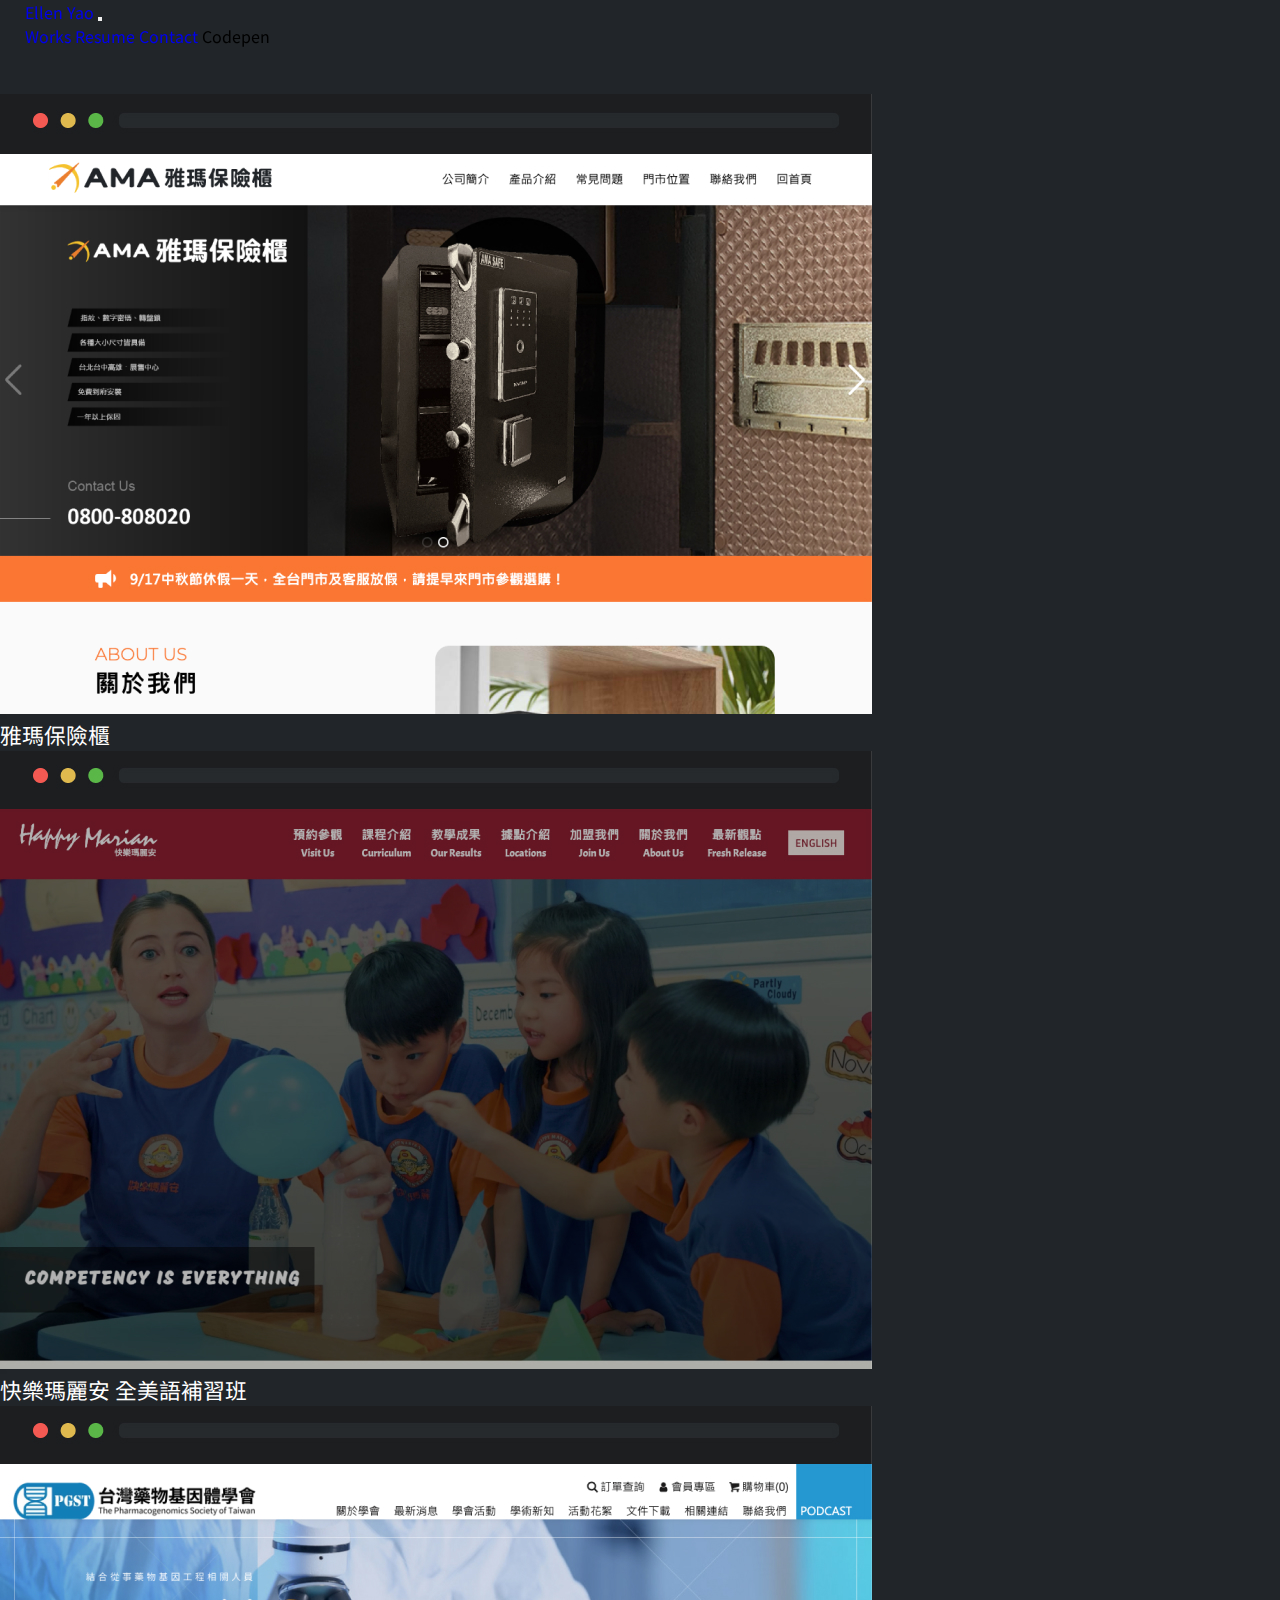
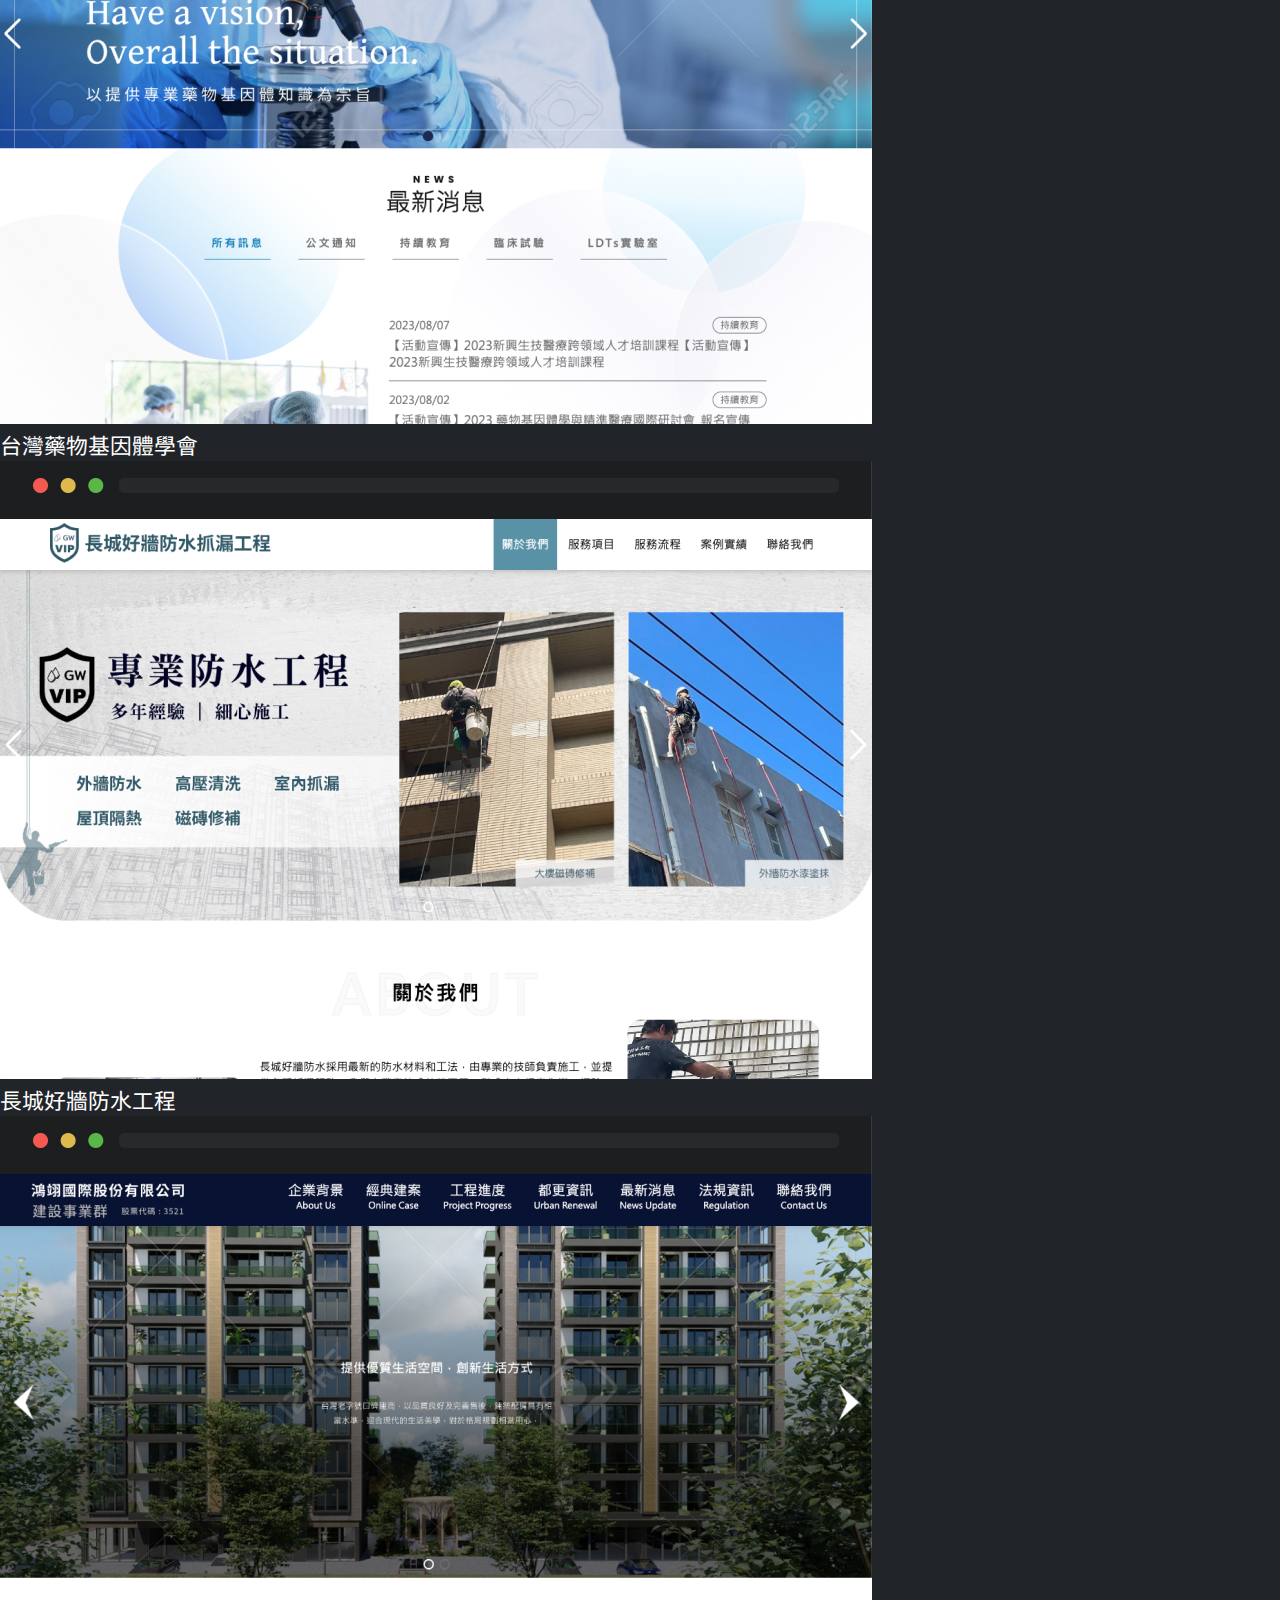
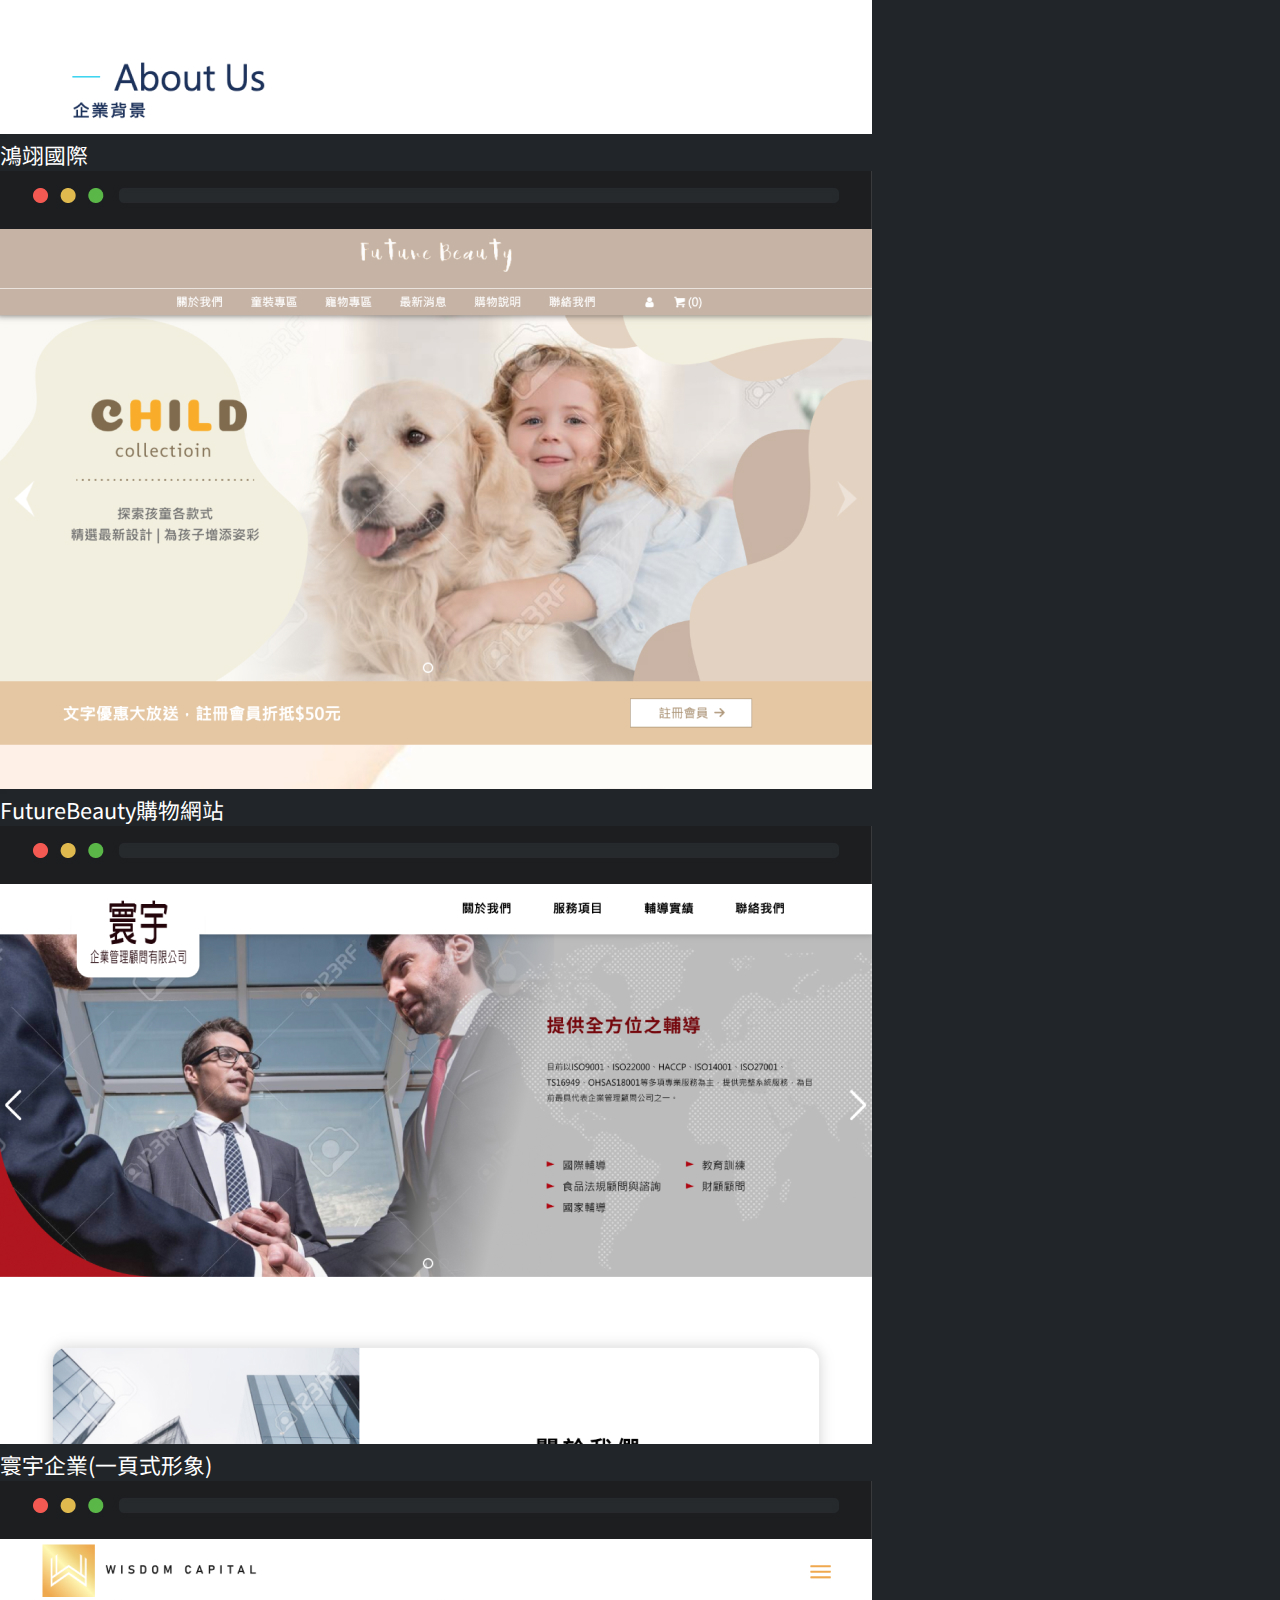
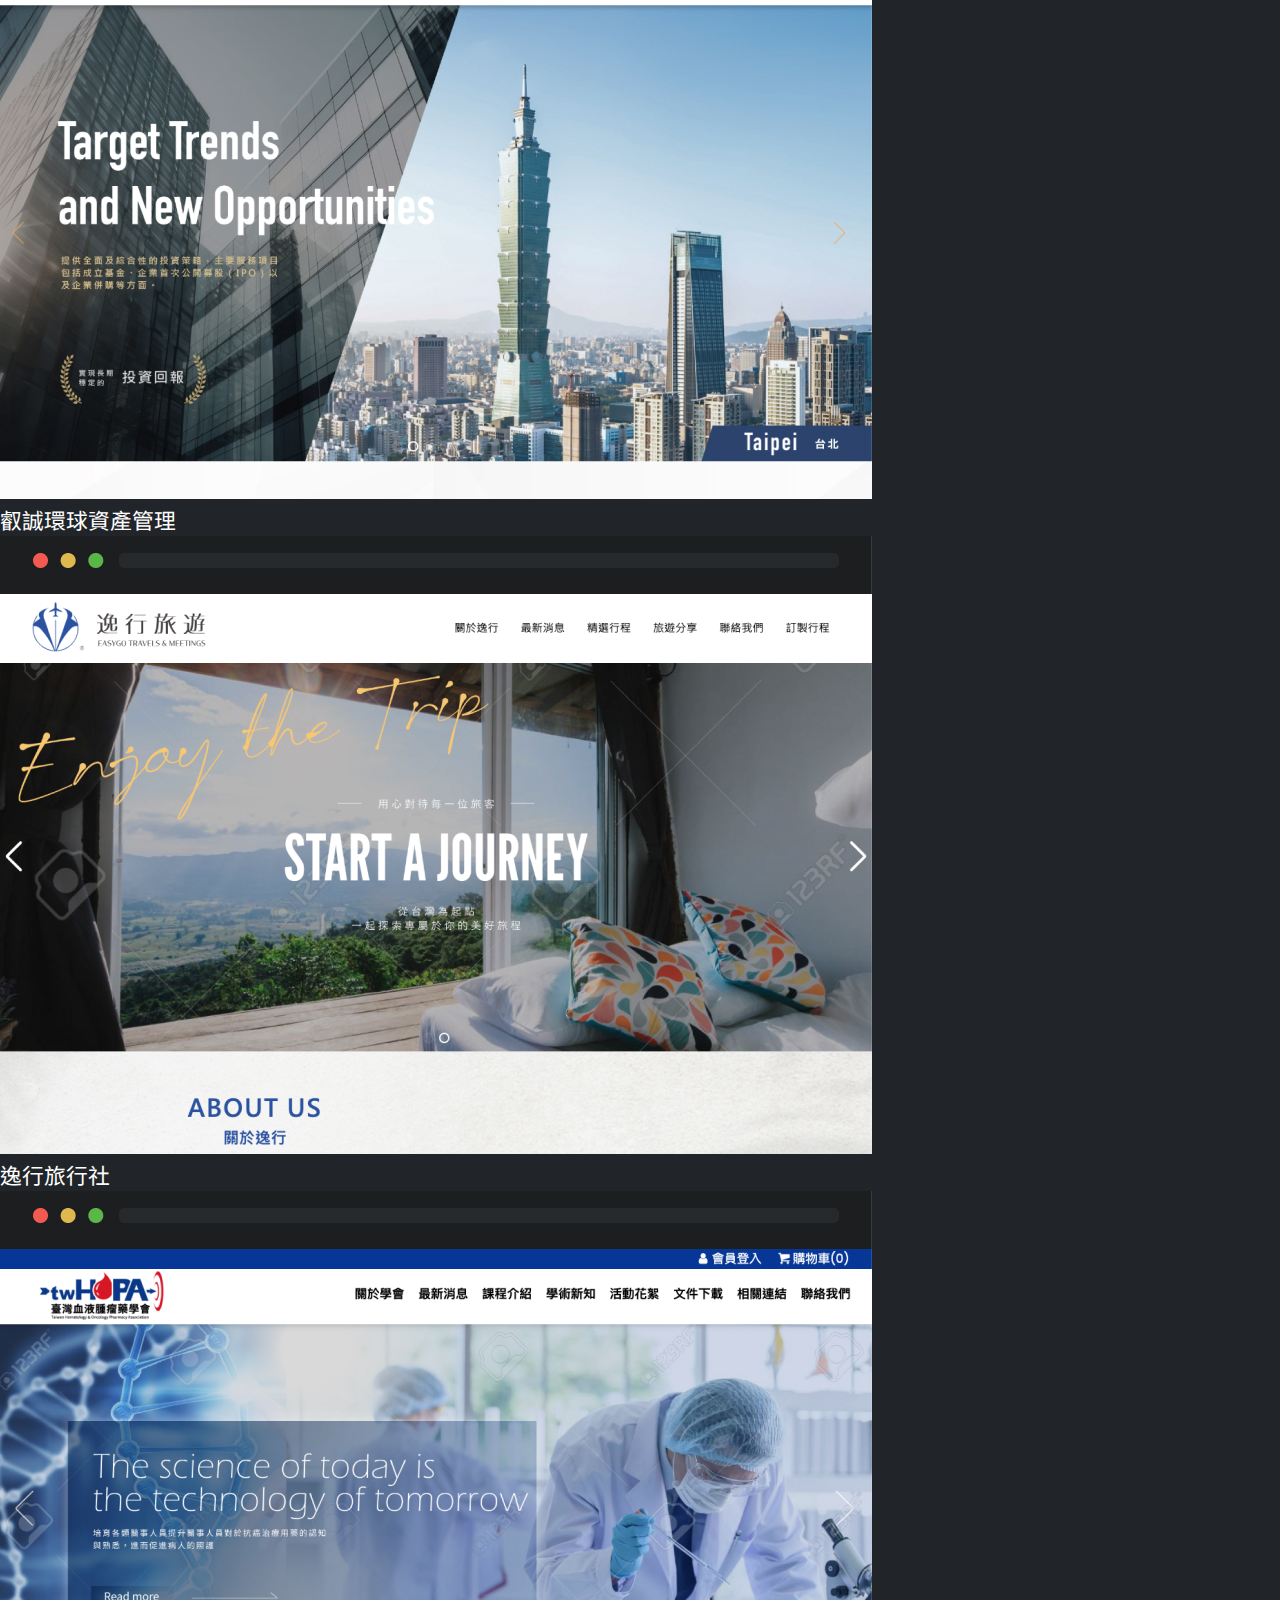
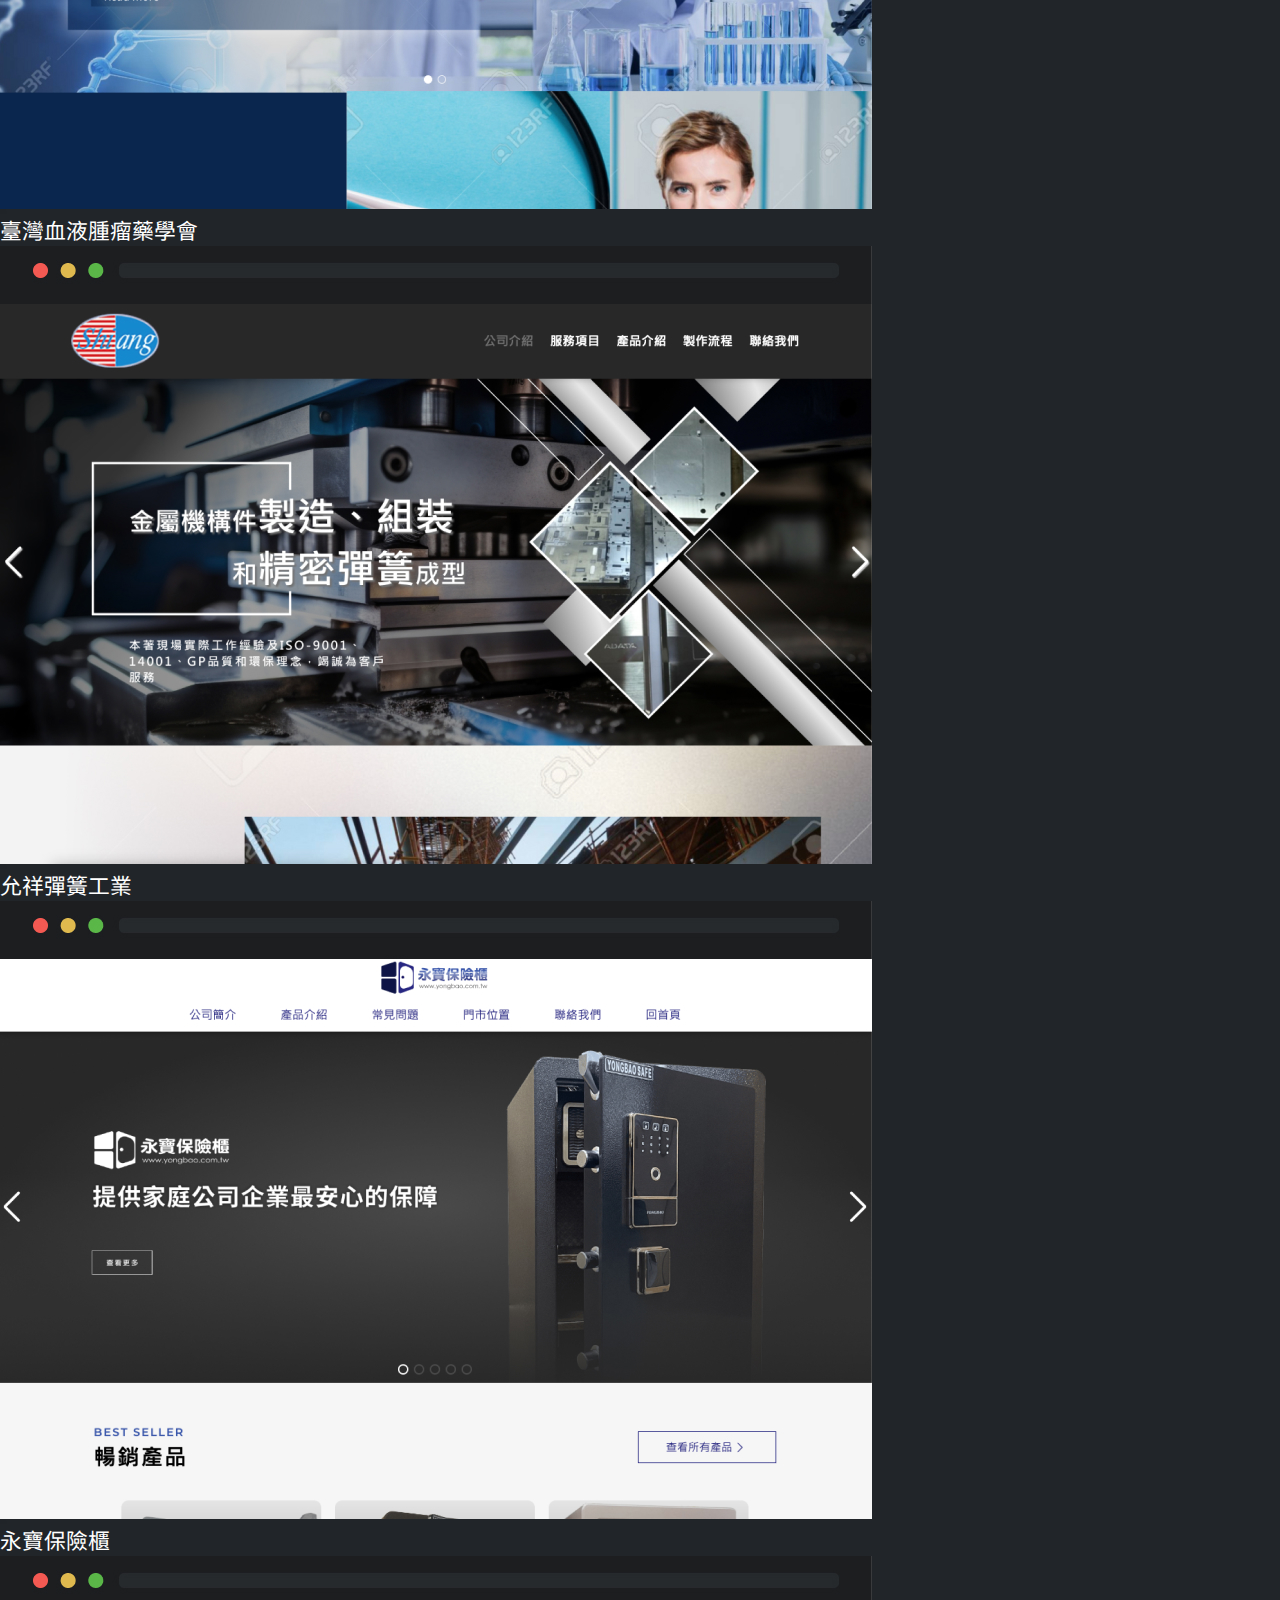
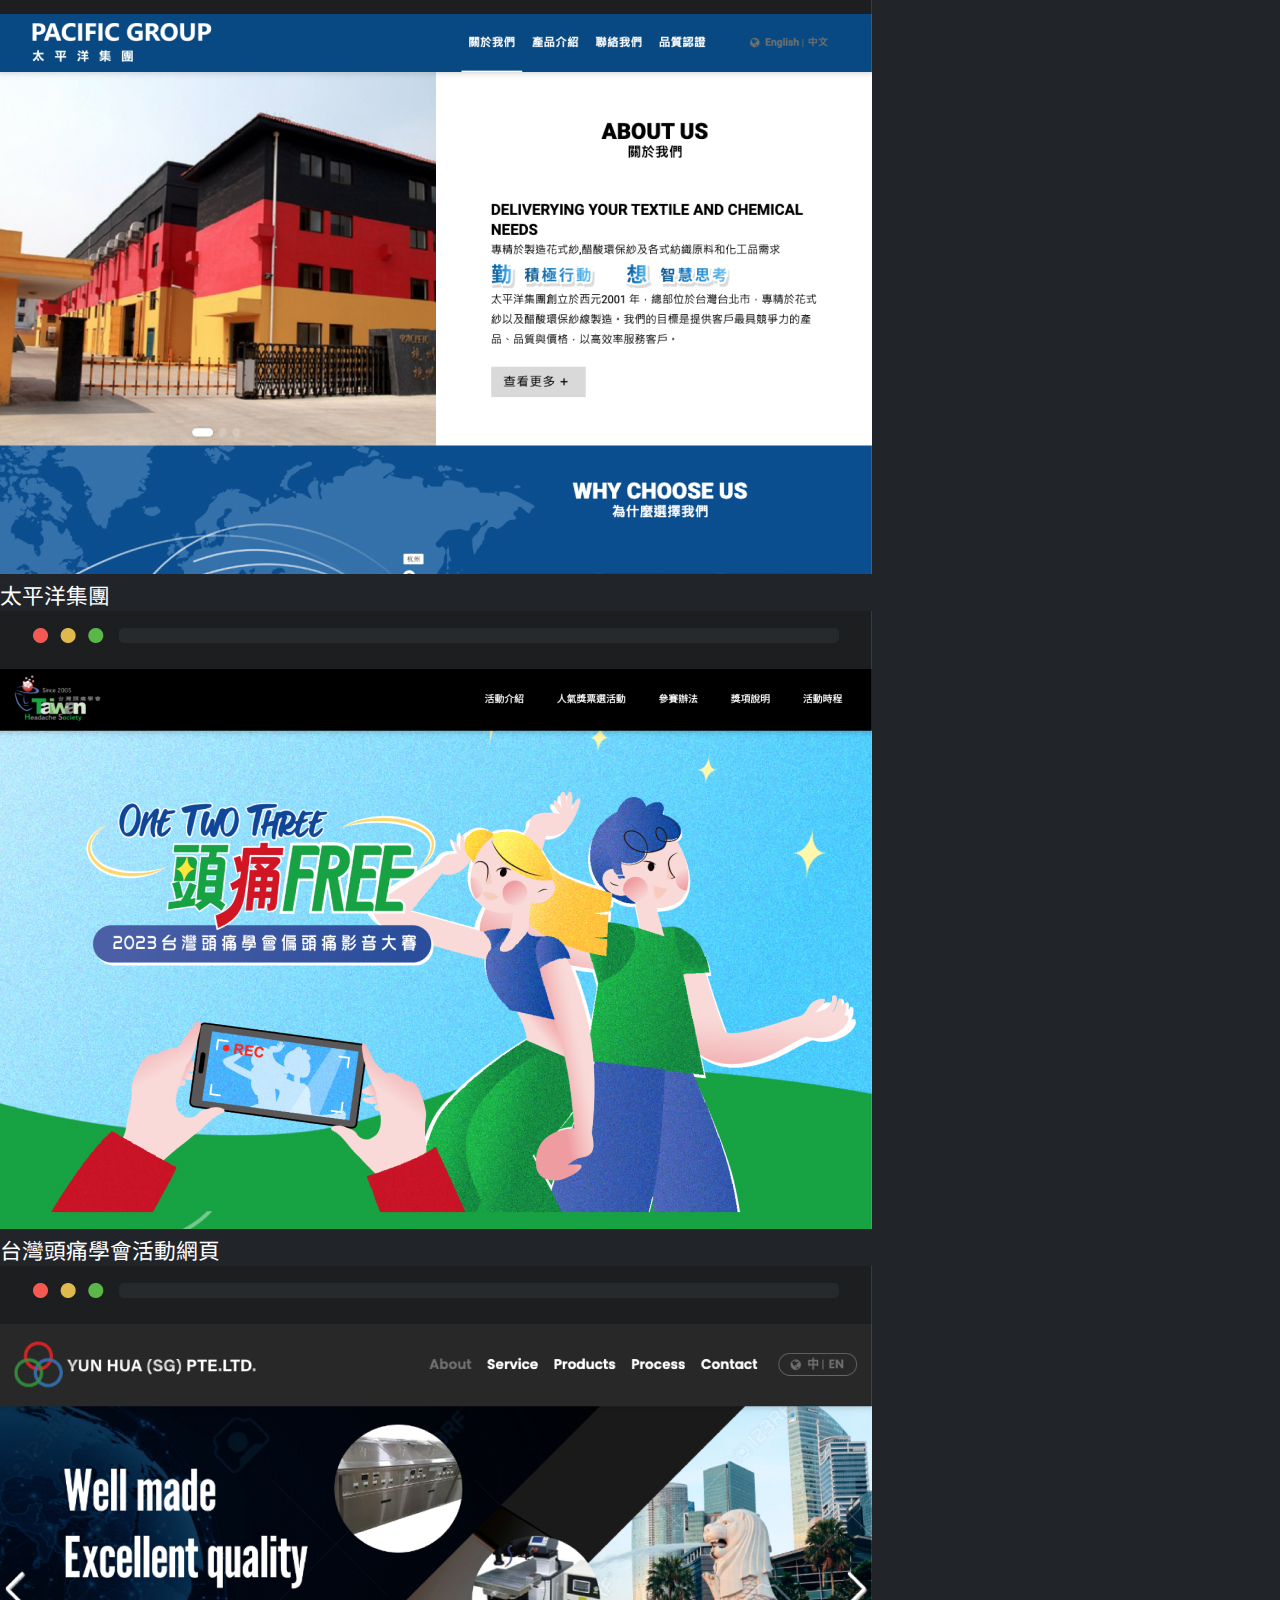
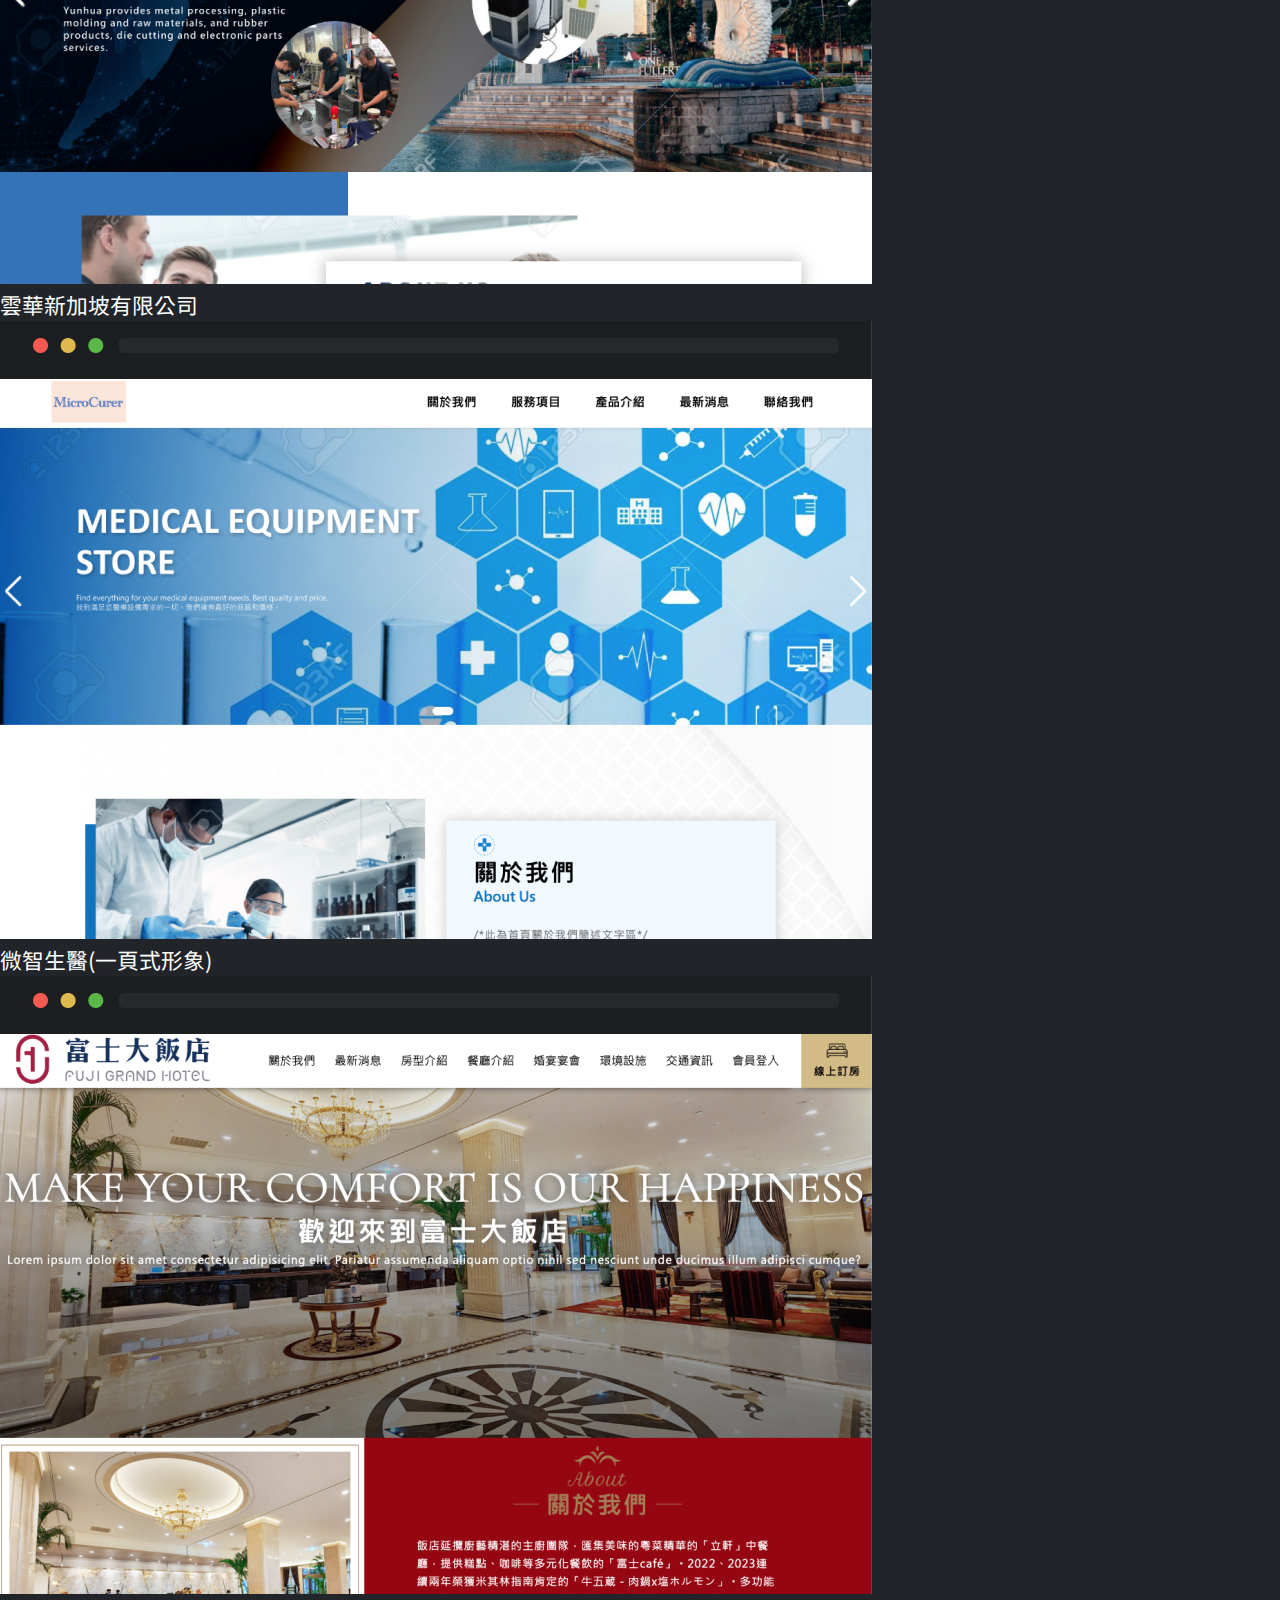
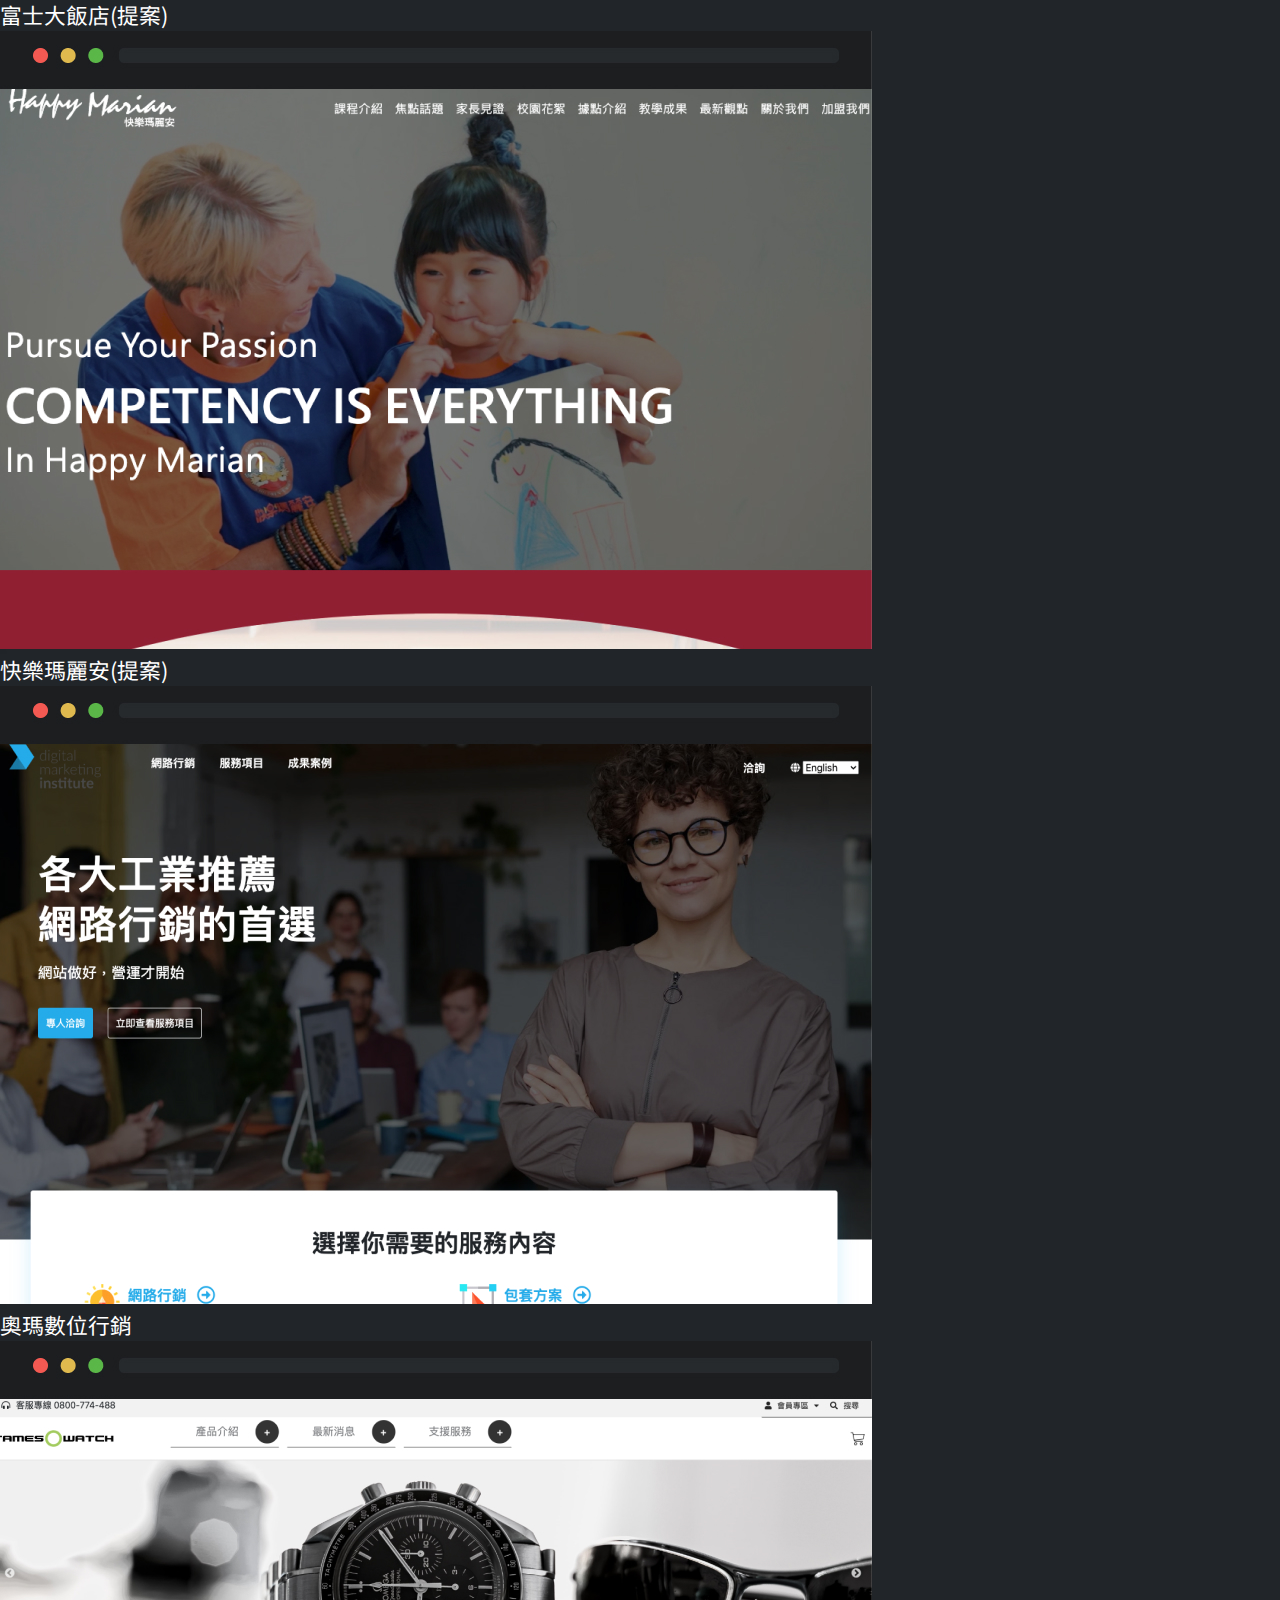
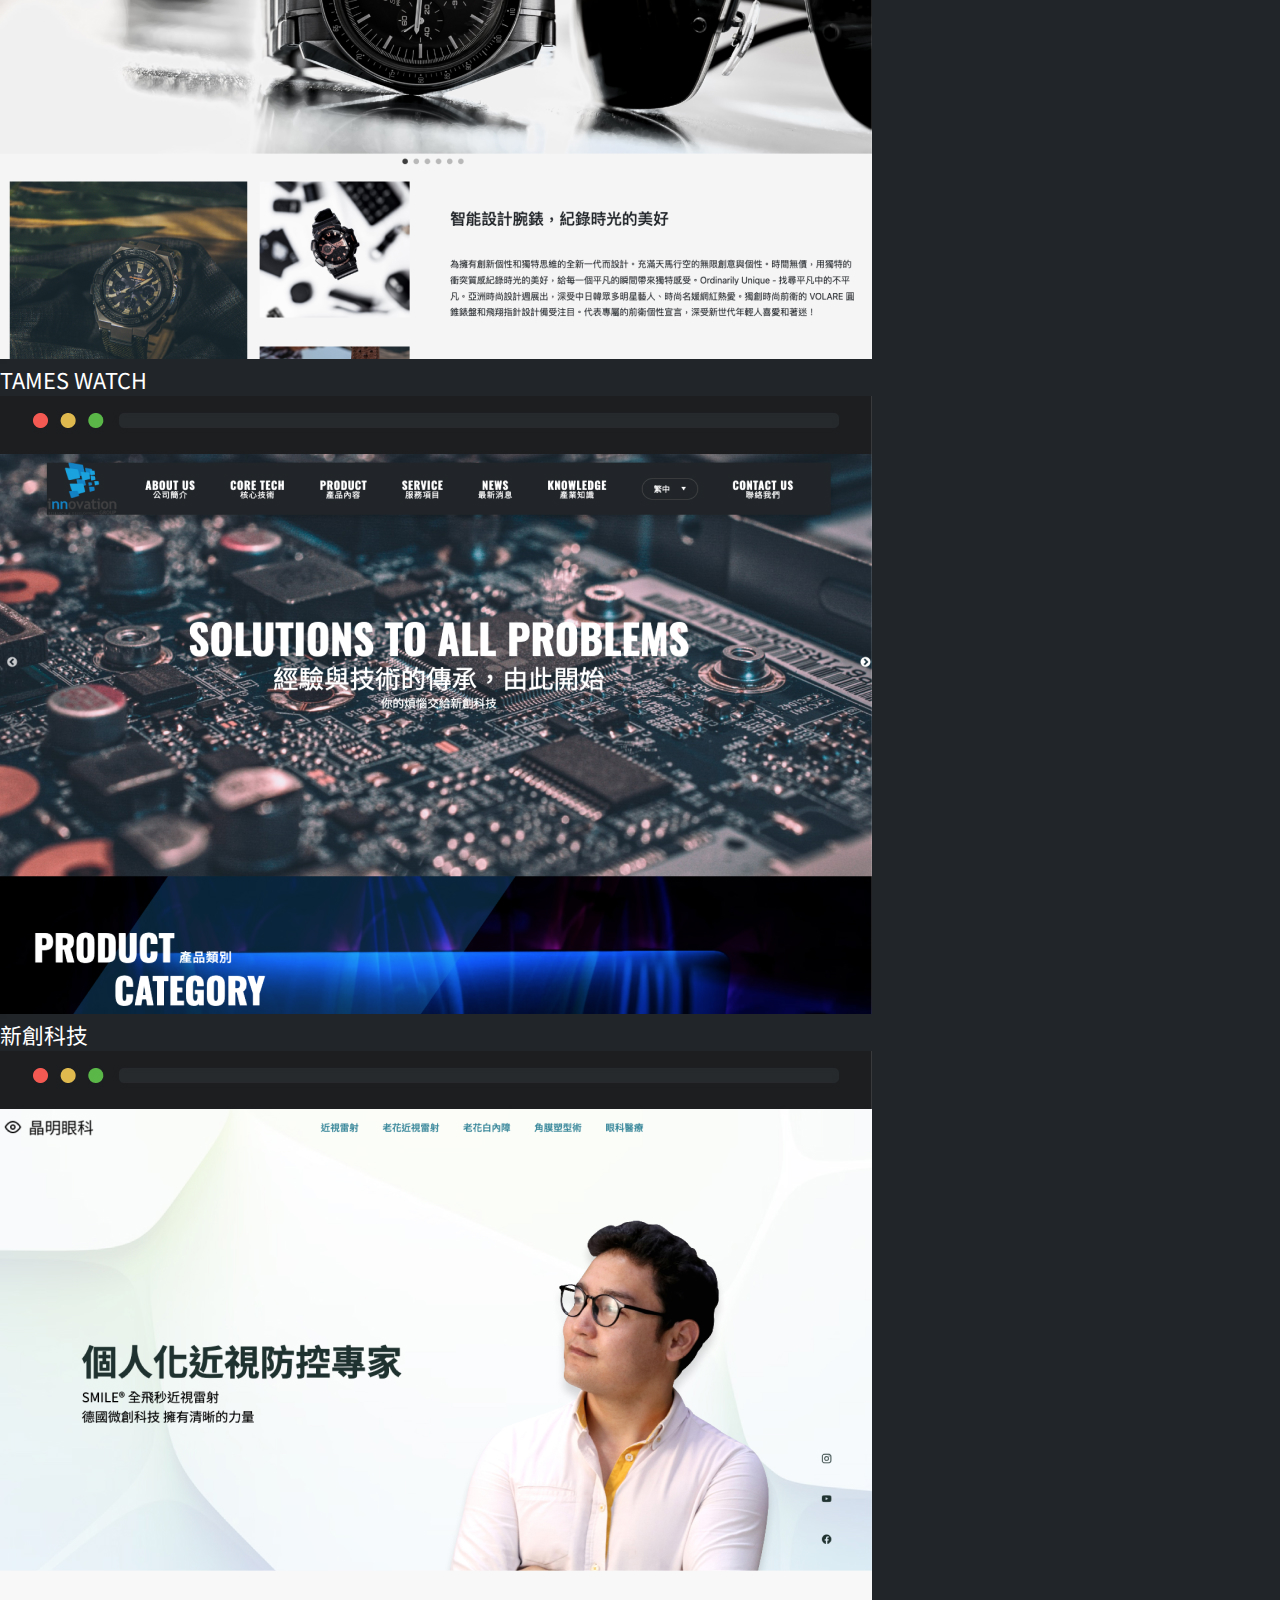
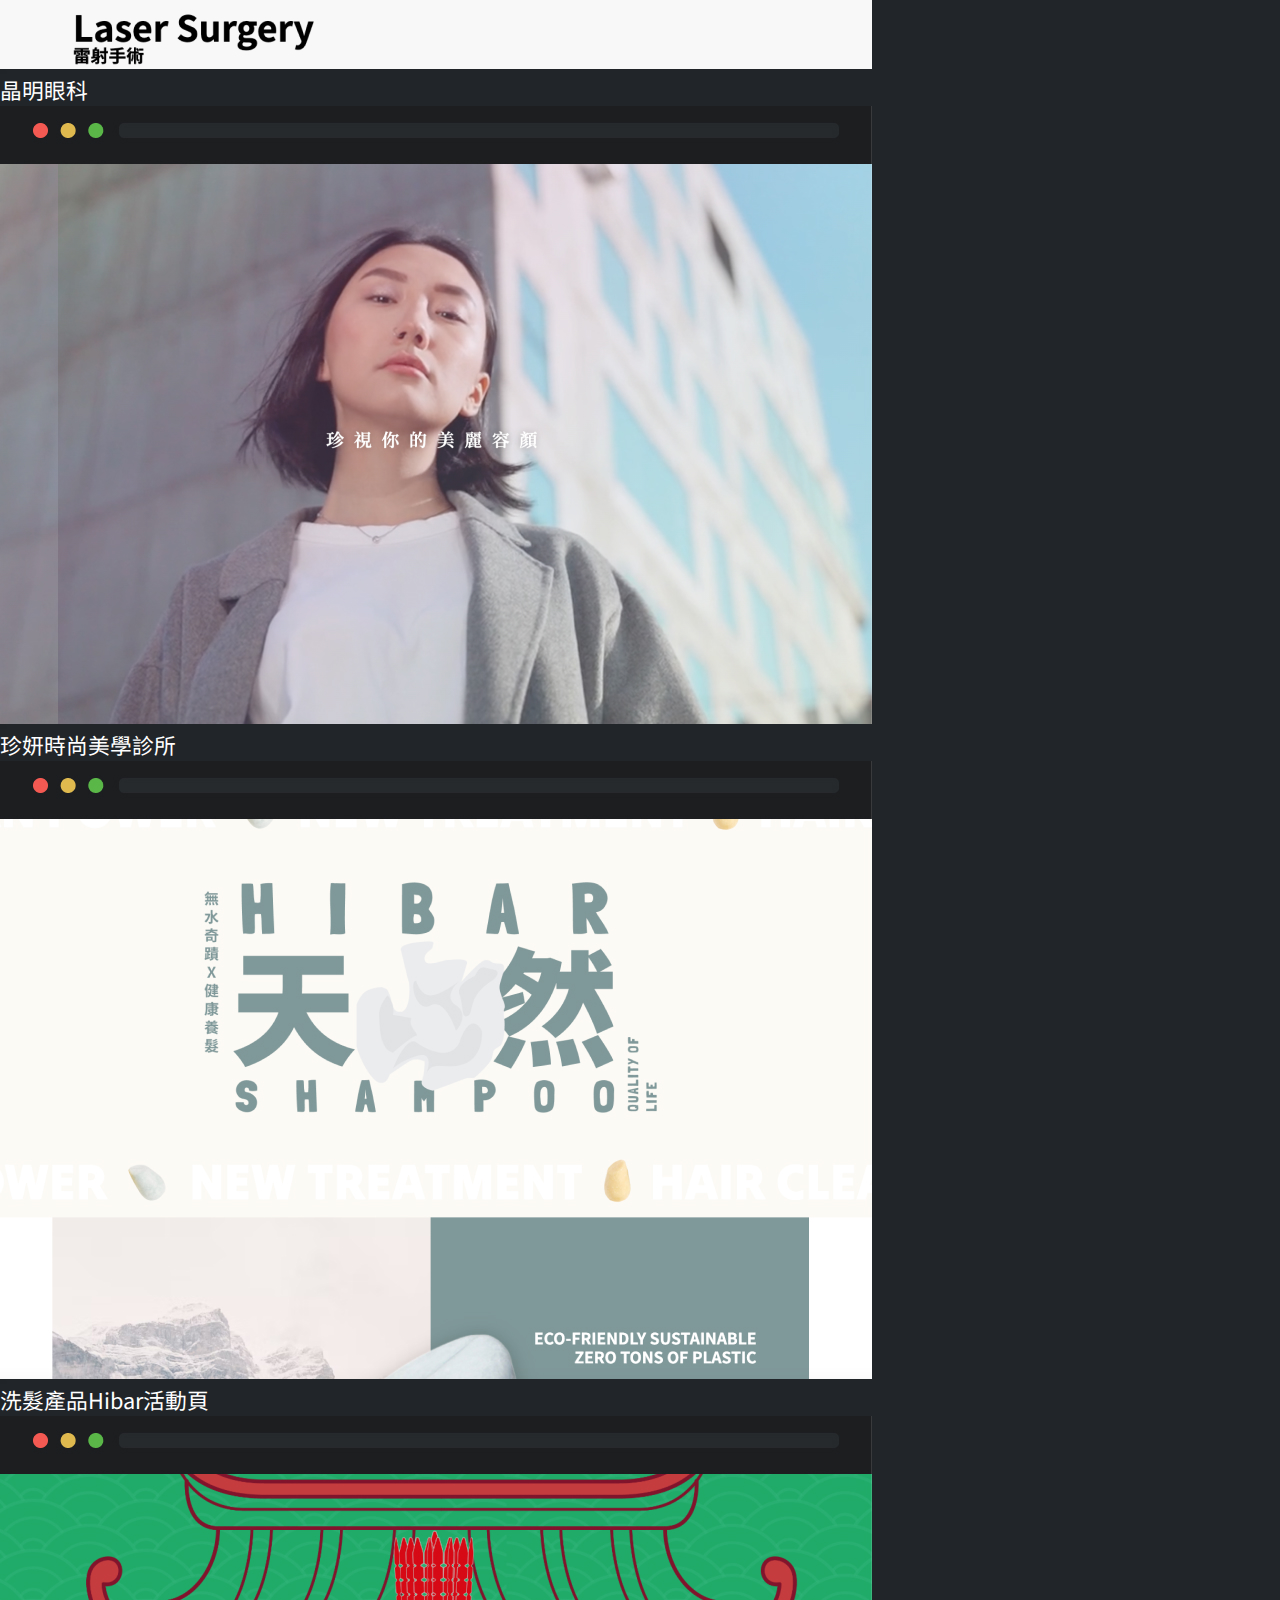
==== index.html @ 3c0fe4af "update index" ====
<!DOCTYPE html>
<html lang="zh-TW">
<head>
    <meta charset="UTF-8">
    <meta http-equiv="X-UA-Compatible" content="IE=edge">
    <meta name="viewport" content="width=device-width, initial-scale=1.0">
    <title>Ellen Yao</title>

    <script src="https://code.jquery.com/jquery-2.1.3.min.js"></script>
    <!-- password -->
    <!-- <script>
        $(function(){
            pwd();
            function pwd(){
                var password = prompt("Password Please");
                //Change to your own password
                if(password != '0000'){
                    document.body.innerHTML = 'http://ellenyao.work';
                    document.body.innerHTML = '密碼錯誤';
                }else{
                    // alert('Success');
                    // $('.mask').remove();
                $('body').removeClass('mask');
                }
            }
        })
    </script> -->
    
    <!-- icon -->
    <link rel="stylesheet" href="https://cdn.jsdelivr.net/npm/bootstrap-icons@1.10.3/font/bootstrap-icons.css">
    <!-- Bootstrap -->
    <link rel="stylesheet" href="./js/plugins/bootstrap/bootstrap.min.css">
    <link href="https://cdn.jsdelivr.net/npm/bootstrap@5.3.0-alpha3/dist/css/bootstrap.min.css" rel="stylesheet" integrity="sha384-KK94CHFLLe+nY2dmCWGMq91rCGa5gtU4mk92HdvYe+M/SXH301p5ILy+dN9+nJOZ" crossorigin="anonymous">
    <script src="https://cdn.jsdelivr.net/npm/bootstrap@5.3.0-alpha3/dist/js/bootstrap.bundle.min.js" integrity="sha384-ENjdO4Dr2bkBIFxQpeoTz1HIcje39Wm4jDKdf19U8gI4ddQ3GYNS7NTKfAdVQSZe" crossorigin="anonymous"></script>
    <script src="http://maxcdn.bootstrapcdn.com/bootstrap/3.3.1/js/bootstrap.min.js"></script>
    <!-- line FB  -->
	<meta property="og:title" content="Ellen Yao Portfolio" />
	<meta property="og:description" content="Hi, I'm a web designer and here is my works, if you like it, please contact me! :D" />
	<meta property="og:image" content="./img/linkicon.jpg" />
	<meta property="og:url" content="https://ellenyao.work/"/>
    <meta property="og:image:width" content="300" />
    <meta property="og:image:height" content="200" />
    <meta name="twitter:title" content="Ellen Yao Portfolio">
    <link rel="shortcut icon" href="./img/shortcut.png" sizes="32x32">
    <meta name="description" content="Ellen Yao Portfolio">
    <link rel="preconnect" href="https://ellenyao.work/">
    <!-- style css -->
    <link rel="stylesheet" href="./sass/index.css">
    <!-- <link rel="stylesheet" href="./sass/style.css"> -->
</head>
<body data-aos-easing="ease" data-aos-duration="2000" data-aos-delay="100">
    <nav class="navbar navbar-expand-lg bg-body-tertiary">
        <div class="container-fluid">
            <a class="navbar-brand" href="#">Ellen Yao</a>
            <button class="navbar-toggler" type="button" data-bs-toggle="collapse" data-bs-target="#navbarNavAltMarkup" aria-controls="navbarNavAltMarkup" aria-expanded="false" aria-label="Toggle navigation">
                <span class="navbar-toggler-icon"></span>
            </button>
            <div class="collapse navbar-collapse justify-content-end" id="navbarNavAltMarkup">
                <div class="navbar-nav">
                    <a class="nav-link active" aria-current="page" href="#">Works</a>
                    <a class="nav-link" href="./resume.html">Resume</a>
                    <a class="nav-link" href="#" type="button" data-bs-toggle="modal" data-bs-target="#exampleModal-contact">Contact</a>
                    <a class="nav-link disabled">Codepen</a>
                </div>
            </div>
        </div>
    </nav>
    <div class="my-container container text-center">
        <div class="works row align-items-center">
            <div class="col-xl-4 col-md-6 col-sm-12">
                <!-- https://new.web-maker.com.tw/ama/ -->
                <a class="thumbnail" type="button" href="https://www.amasafe.com.tw/" target="_blank">
                   <div class="Img"><img src="./img/thumbnail-ama.jpg" alt=""></div>
                    <div class="Txt"><p class="text-2xl">雅瑪保險櫃</p></div>
                </a>
            </div>
            <div class="col-xl-4 col-md-6 col-sm-12">
                <!-- https://new.web-maker.com.tw/happymarian/ -->
                <a class="thumbnail" type="button" href="http://tw.happymarian.com/" target="_blank">
                   <div class="Img"><img src="./img/thumbnail-happymarian.jpg" alt=""></div>
                    <div class="Txt"><p class="text-2xl">快樂瑪麗安 全美語補習班</p></div>
                </a>
            </div>
            <div class="col-xl-4 col-md-6 col-sm-12">
                <!-- https://new.web-maker.com.tw/pgst/ -->
                <a class="thumbnail" type="button" href="https://www.pgst.org.tw/" target="_blank">
                   <div class="Img"><img src="./img/thumbnail-pgst.jpg" alt=""></div>
                    <div class="Txt"><p class="text-2xl">台灣藥物基因體學會</p></div>
                </a>
            </div>
            <div class="col-xl-4 col-md-6 col-sm-12">
                <!-- https://new.web-maker.com.tw/goodwall/ -->
                <a class="thumbnail" type="button" href="https://www.gwv.com.tw/" target="_blank">
                   <div class="Img"><img src="./img/thumbnail-goodwall.jpg" alt=""></div>
                    <div class="Txt"><p class="text-2xl">長城好牆防水工程</p></div>
                </a>
            </div>
            <div class="col-xl-4 col-md-6 col-sm-12">
                <!-- https://new.web-maker.com.tw/hongyi/ -->
                <a class="thumbnail" type="button" href="https://building.datavan.com.tw/" target="_blank">
                   <div class="Img"><img src="./img/thumbnail-hongyi.jpg" alt=""></div>
                    <div class="Txt"><p class="text-2xl">鴻翊國際</p></div>
                </a>
            </div>
            <div class="col-xl-4 col-md-6 col-sm-12">
                <!-- https://new.web-maker.com.tw/futurebeauty/ -->
                <a class="thumbnail" type="button" href="https://tinypawsco-shoping.com/" target="_blank">
                   <div class="Img"><img src="./img/thumbnail-futurebeauty.jpg" alt=""></div>
                    <div class="Txt"><p class="text-2xl">FutureBeauty購物網站</p></div>
                </a>
            </div>
            <div class="col-xl-4 col-md-6 col-sm-12">
                <!-- https://new.web-maker.com.tw/globaliso/ -->
                <a class="thumbnail" type="button" href="https://globaliso.good8d.com/" target="_blank">
                   <div class="Img"><img src="./img/thumbnail-globaliso.jpg" alt=""></div>
                    <div class="Txt"><p class="text-2xl">寰宇企業(一頁式形象)</p></div>
                </a>
            </div>
            <div class="col-xl-4 col-md-6 col-sm-12">
                <!-- https://new.web-maker.com.tw/wisdomc/ -->
                <a class="thumbnail" type="button" href="https://www.wisdomcapitalglobal.com/" target="_blank">
                   <div class="Img"><img src="./img/thumbnail-wisdomc.jpg" alt=""></div>
                    <div class="Txt"><p class="text-2xl">叡誠環球資產管理</p></div>
                </a>
            </div>
            <div class="col-xl-4 col-md-6 col-sm-12">
                <!-- https://new.web-maker.com.tw/easygo/ -->
                <a class="thumbnail" type="button" href="https://easygo-trip.com/" target="_blank">
                   <div class="Img"><img src="./img/thumbnail-easygo.jpg" alt=""></div>
                    <div class="Txt"><p class="text-2xl">逸行旅行社</p></div>
                </a>
            </div>
            <div class="col-xl-4 col-md-6 col-sm-12">
                <!-- https://new.web-maker.com.tw/hopa/ -->
                <a class="thumbnail" type="button" href="https://twhopa.com/" target="_blank">
                   <div class="Img"><img src="./img/thumbnail-hopa.jpg" alt=""></div>
                    <div class="Txt"><p class="text-2xl">臺灣血液腫瘤藥學會</p></div>
                </a>
            </div>
            <div class="col-xl-4 col-md-6 col-sm-12">
                <!-- https://new.web-maker.com.tw/metalys/ -->
                <a class="thumbnail" type="button" href="https://metal-ys.com/" target="_blank">
                   <div class="Img"><img src="./img/thumbnail-metalys.jpg" alt=""></div>
                    <div class="Txt"><p class="text-2xl">允祥彈簧工業</p></div>
                </a>
            </div>
            <div class="col-xl-4 col-md-6 col-sm-12">
                <!-- https://new.web-maker.com.tw/yongbao/ -->
                <a class="thumbnail" type="button" href="https://www.yongbao.com.tw/" target="_blank">
                   <div class="Img"><img src="./img/thumbnail-yongbao.jpg" alt=""></div>
                    <div class="Txt"><p class="text-2xl">永寶保險櫃</p></div>
                </a>
            </div>
            <div class="col-xl-4 col-md-6 col-sm-12">
                <!-- https://new.web-maker.com.tw/pacific/ -->
                <a class="thumbnail" type="button" href="https://pacific.good8d.com/" target="_blank">
                   <div class="Img"><img src="./img/thumbnail-pacific.jpg" alt=""></div>
                    <div class="Txt"><p class="text-2xl">太平洋集團</p></div>
                </a>
            </div>
            <div class="col-xl-4 col-md-6 col-sm-12">
                <a class="thumbnail" type="button" href="https://new.web-maker.com.tw/headachefree/" target="_blank">
                   <div class="Img"><img src="./img/thumbnail-headachefree.jpg" alt=""></div>
                    <div class="Txt"><p class="text-2xl">台灣頭痛學會活動網頁</p></div>
                </a>
            </div>
            <div class="col-xl-4 col-md-6 col-sm-12">
                <!-- https://new.web-maker.com.tw/yunhua/ -->
                <a class="thumbnail" type="button" href="https://yunhuasg.com/" target="_blank">
                   <div class="Img"><img src="./img/thumbnail-yunhua.jpg" alt=""></div>
                    <div class="Txt"><p class="text-2xl">雲華新加坡有限公司</p></div>
                </a>
            </div>
            <div class="col-xl-4 col-md-6 col-sm-12">
                <!-- https://new.web-maker.com.tw/microcurer/ -->
                <a class="thumbnail" type="button" href="https://microcurer.good8d.com/" target="_blank">
                   <div class="Img"><img src="./img/thumbnail-microcurer.jpg" alt=""></div>
                    <div class="Txt"><p class="text-2xl">微智生醫(一頁式形象)</p></div>
                </a>
            </div>
            <div class="col-xl-4 col-md-6 col-sm-12">
                <a class="thumbnail" type="button" href="https://new.web-maker.com.tw/fuji1212/" target="_blank">
                   <div class="Img"><img src="./img/thumbnail-fuji.jpg" alt=""></div>
                    <div class="Txt"><p class="text-2xl">富士大飯店(提案)</p></div>
                </a>
            </div>
            <div class="col-xl-4 col-md-6 col-sm-12">
                <a class="thumbnail" type="button" href="https://new.web-maker.com.tw/happymarian1/" target="_blank">
                   <div class="Img"><img src="./img/thumbnail-happymarian1.jpg" alt=""></div>
                    <div class="Txt"><p class="text-2xl">快樂瑪麗安(提案)</p></div>
                </a>
            </div>
            <div class="col-xl-4 col-md-6 col-sm-12">
                <!-- 需要彈跳視窗時再解開 -->
                <!--   
                    <a class="thumbnail" type="button" data-bs-toggle="modal" data-bs-target="#exampleModal-01">
                        <div class="Img"><img src="./img/thumbnail-01.jpg" alt=""></div>
                        <div class="Txt"><p class="text-2xl">奧瑪數位行銷</p></div>
                    </a> 
                -->
                <!-- 需要彈跳視窗時再解開END -->
                <a class="thumbnail" type="button" href="https://ellen713.github.io/omamarketing/" target="_blank">
                   <div class="Img"><img src="./img/thumbnail-oma.jpg" alt=""></div>
                    <div class="Txt"><p class="text-2xl">奧瑪數位行銷</p></div>
                </a>
            </div>
            <div class="col-xl-4 col-md-6 col-sm-12">
                <a class="thumbnail" type="button" href="https://ellen713.github.io/tameswatch/" target="_blank">
                    <div class="Img"><img src="./img/thumbnail-tames.jpg" alt=""></div>
                    <div class="Txt"><p class="text-2xl">TAMES WATCH</p></div>
                </a>
            </div>
            <div class="col-xl-4 col-md-6 col-sm-12">
                <a class="thumbnail" type="button" href="https://ellen713.github.io/innovation/" target="_blank">
                    <div class="Img"><img src="./img/thumbnail-innovation.jpg" alt=""></div>
                    <div class="Txt"><p class="text-2xl">新創科技</p></div>
                </a>
            </div>
            <div class="col-xl-4 col-md-6 col-sm-12">
                <a class="thumbnail" type="button" href="https://ellen713.github.io/jinmingclinic/" target="_blank">
                    <div class="Img"><img src="./img/thumbnail-jinming.jpg" alt=""></div>
                    <div class="Txt"><p class="text-2xl">晶明眼科</p></div>
                </a>
            </div>
            <div class="col-xl-4 col-md-6 col-sm-12">
                <a class="thumbnail" type="button" href="https://ellen713.github.io/jenclinic/" target="_blank">
                    <div class="Img"><img src="./img/thumbnail-jenclinic.jpg" alt=""></div>
                    <div class="Txt"><p class="text-2xl">珍妍時尚美學診所</p></div>
                </a>
            </div>
            <div class="col-xl-4 col-md-6 col-sm-12">
                <a class="thumbnail" type="button" href="https://ellen713.github.io/hellohibar/" target="_blank">
                    <div class="Img"><img src="./img/thumbnail-hibar.jpg" alt=""></div>
                    <div class="Txt"><p class="text-2xl">洗髮產品Hibar活動頁</p></div>
                </a>
            </div>
            <div class="col-xl-4 col-md-6 col-sm-12">
                <a class="thumbnail" type="button" href="https://ellen713.github.io/refreshtaiwanlottery/" target="_blank">
                    <div class="Img"><img src="./img/thumbnail-refresh.jpg" alt=""></div>
                    <div class="Txt"><p class="text-2xl">Refresh Taiwan活動遊戲頁</p></div>
                </a>
            </div>
            <div class="col-xl-4 col-md-6 col-sm-12">
                <a class="thumbnail" type="button" href="https://ellen713.github.io/egainanimation/" target="_blank">
                    <div class="Img"><img src="./img/thumbnail-egain.jpg" alt=""></div>
                    <div class="Txt"><p class="text-2xl">一見古美術情境式網站</p></div>
                </a>
            </div>
            <div class="col-xl-4 col-md-6 col-sm-12">
                <a class="thumbnail" type="button" href="https://ellen713.github.io/situation3.0/" target="_blank">
                    <div class="Img"><img src="./img/thumbnail-olily3.jpg" alt=""></div>
                    <div class="Txt"><p class="text-2xl">歐立利情境式網頁</p></div>
                </a>
            </div>
            <div class="col-xl-4 col-md-6 col-sm-12">
                <a class="thumbnail" type="button" href="https://ellen713.github.io/situation2.0/" target="_blank">
                    <div class="Img"><img src="./img/thumbnail-olily2.jpg" alt=""></div>
                    <div class="Txt"><p class="text-2xl">歐立利情境式網頁</p></div>
                </a>
            </div>
            <div class="col-xl-4 col-md-6 col-sm-12">
                <a class="thumbnail" type="button" href="https://ellen713.github.io/yeh/" target="_blank">
                    <div class="Img"><img src="./img/thumbnail-yeh.jpg" alt=""></div>
                    <div class="Txt"><p class="text-2xl">個人其他作品</p></div>
                </a>
            </div>
            <div class="col-xl-4 col-md-6 col-sm-12">
                <a class="thumbnail" type="button" href="" target="_blank">
                    
                </a>
            </div>
        </div>
    </div>
    

    <!-- Modal-contact -->
    <div class="modal fade" id="exampleModal-contact" tabindex="-1" aria-labelledby="exampleModalLabel" aria-hidden="true">
        <div class="modal-dialog">
            <div class="modal-content">
                <div class="modal-header">
                    <h1 class="modal-title fs-5" id="exampleModalLabel">Contact me</h1>
                    <button type="button" class="btn-close" data-bs-dismiss="modal" aria-label="Close"></button>
                </div>
                <div class="modal-body">
                    <div class="row info">
                        <ul class="col-md-4 col-4 title">
                            <li>Mobile</li>
                            <li>Mail</li>
                        </ul>
                        <ul class="col-md-8 col-8 content">
                            <li><a href="tel:+886 978794357" target="_blank">+886 978 794 357</a></li>
                            <li><a href="mailto: enyao713@gmail.com">enyao713@gmail.com</a></li>
                        </ul>
                    </div>
                </div>
            </div>
        </div>
    </div>
    
    <!-- 需要彈跳視窗時再解開 -->
    <!-- Modal-01 -->
    <!-- 
    <div class="modal fade" id="exampleModal-01" tabindex="-1" aria-labelledby="exampleModalLabel" aria-hidden="true">
        <div class="modal-dialog">
            <div class="modal-content">
                <div class="modal-header">
                    <h1 class="modal-title fs-5" id="exampleModalLabel">Modal title</h1>
                    <button type="button" class="btn-close" data-bs-dismiss="modal" aria-label="Close"></button>
                </div>
                <div class="modal-body">
                    ...
                </div>
                <div class="modal-footer">
                    <button type="button" class="btn btn-secondary" data-bs-dismiss="modal">Close</button>
                    <button type="button" class="btn btn-primary">Save changes</button>
                </div>
            </div>
        </div>
    </div>
    -->
    <!-- 需要彈跳視窗時再解開END -->



    <script src="https://code.jquery.com/jquery-2.1.3.min.js"></script>
    <script src="./js/index.js"></script>
</body>
</html>
---- sass/index.css ----
@import url("https://cdn.jsdelivr.net/npm/bootstrap-icons@1.10.4/font/bootstrap-icons.css");
@import url("https://fonts.googleapis.com/css2?family=Playfair+Display:wght@400;500;600;700;800;900&display=swap");
@import url("https://fonts.googleapis.com/css2?family=Noto+Serif+TC:wght@300;400;500;600;700;900&display=swap");
@import url("https://fonts.googleapis.com/css2?family=Noto+Sans+TC:wght@100;300;400;500;700;900&display=swap");
* {
  margin: 0;
  padding: 0;
  max-width: 100%;
}
* .text-8xl {
  font-size: clamp(48px, 6.7vw, 96px);
  line-height: 1;
}
* .text-7xl {
  font-size: clamp(36px, 5vw, 72px);
  line-height: 1;
}
* .text-6xl {
  font-size: clamp(30px, 4.2vw, 60px);
  line-height: 1;
}
* .text-5xl {
  font-size: clamp(22px, 3.3vw, 48px);
  line-height: 1;
}
* .text-4xl {
  font-size: clamp(20px, 2.5vw, 36px);
  line-height: 2.5rem;
}
* .text-3xl {
  font-size: clamp(18px, 2vw, 30px);
  line-height: 2.25rem;
  font-weight: 600;
}
* .text-2xl {
  font-size: clamp(16px, 1.7vw, 22px);
  line-height: 2rem;
  font-weight: 400;
}
* .text-xl {
  font-size: clamp(16px, 1.4vw, 20px);
  line-height: 1.75rem;
  font-weight: 400;
}
* .text-lg {
  font-size: clamp(16px, 1.25vw, 18px);
  line-height: 1.75rem;
  font-weight: 400;
}
* .text-base {
  font-size: clamp(16px, 1vw, 16px);
  line-height: 1.5rem;
  font-weight: 400;
}
* a {
  text-decoration: none;
}
* ul {
  list-style: none;
}
* .fp-tableCell {
  display: block;
}
* .container-fluid {
  position: relative;
  width: 1230px;
  margin: 0 auto;
}
@media (max-width: 1180px) {
  * .container-fluid {
    width: 1100px;
  }
}

body {
  background-color: #212529;
  font-family: "Noto Sans TC", sans-serif;
  position: relative;
}
body .navbar {
  position: fixed;
  top: 0;
  left: 0;
  right: 0;
  z-index: 10;
}
body .my-container {
  position: relative;
  padding-top: 64px;
}
body .my-container .works {
  margin: 0 auto;
}
body .my-container .works .col-sm-12 {
  margin: 30px auto;
}
@media (max-width: 768px) {
  body .my-container .works .col-sm-12 {
    margin: 24px auto;
  }
}
@media (max-width: 480px) {
  body .my-container .works .col-sm-12 {
    margin: 18px auto;
  }
}
body .my-container .works .col-sm-12 .thumbnail {
  position: relative;
  overflow: hidden;
  border-radius: 12px;
  box-shadow: 0 1px 20px 1px rgba(0, 0, 0, 0.15);
  width: 100%;
  height: 100%;
}
body .my-container .works .col-sm-12 .thumbnail:hover .Img img {
  transform: scale(1.1);
}
body .my-container .works .col-sm-12 .thumbnail:hover .Img::before {
  opacity: 0.8;
}
body .my-container .works .col-sm-12 .thumbnail:hover .Txt {
  transform: translate(-50%, 0);
}
body .my-container .works .col-sm-12 .thumbnail .Img {
  position: relative;
  z-index: 1;
}
body .my-container .works .col-sm-12 .thumbnail .Img img {
  position: relative;
  transform: scale(1);
  transition: all 0.5s ease-in-out;
}
body .my-container .works .col-sm-12 .thumbnail .Img::before {
  content: "";
  position: absolute;
  top: 0;
  left: 0;
  right: 0;
  bottom: 0;
  width: 100%;
  height: 100%;
  background-color: #000;
  opacity: 0;
  z-index: 2;
}
body .my-container .works .col-sm-12 .thumbnail .Txt {
  position: absolute;
  bottom: 0%;
  left: 50%;
  transform: translate(-50%, 100%);
  color: #fff;
  z-index: 5;
  width: 100%;
  background-color: #212529;
  display: inline-block;
  transition: all 0.5s linear;
}

.mask {
  position: relative;
}
.mask::after {
  content: "";
  position: absolute;
  top: 0;
  left: 0;
  right: 0;
  bottom: 0;
  background-color: pink;
  width: 100%;
  height: 100%;
  z-index: 50;
}/*# sourceMappingURL=index.css.map */
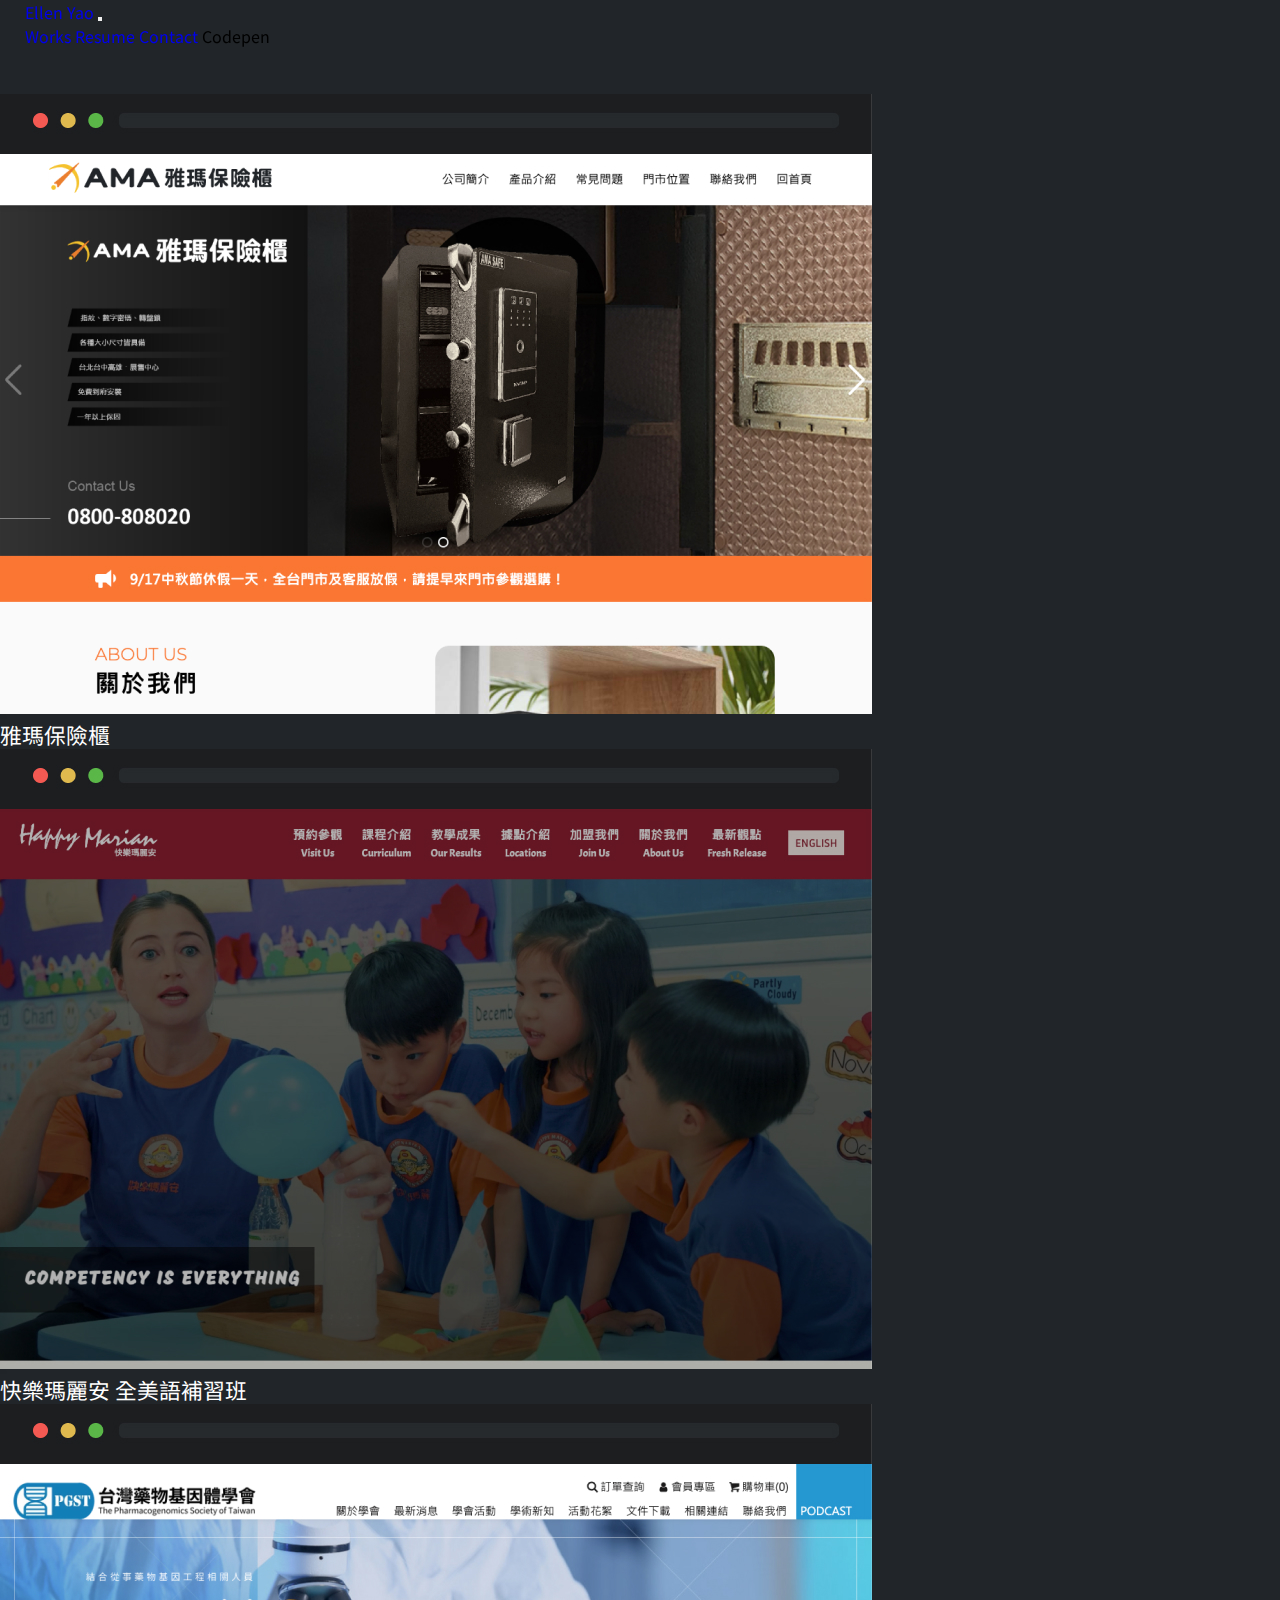
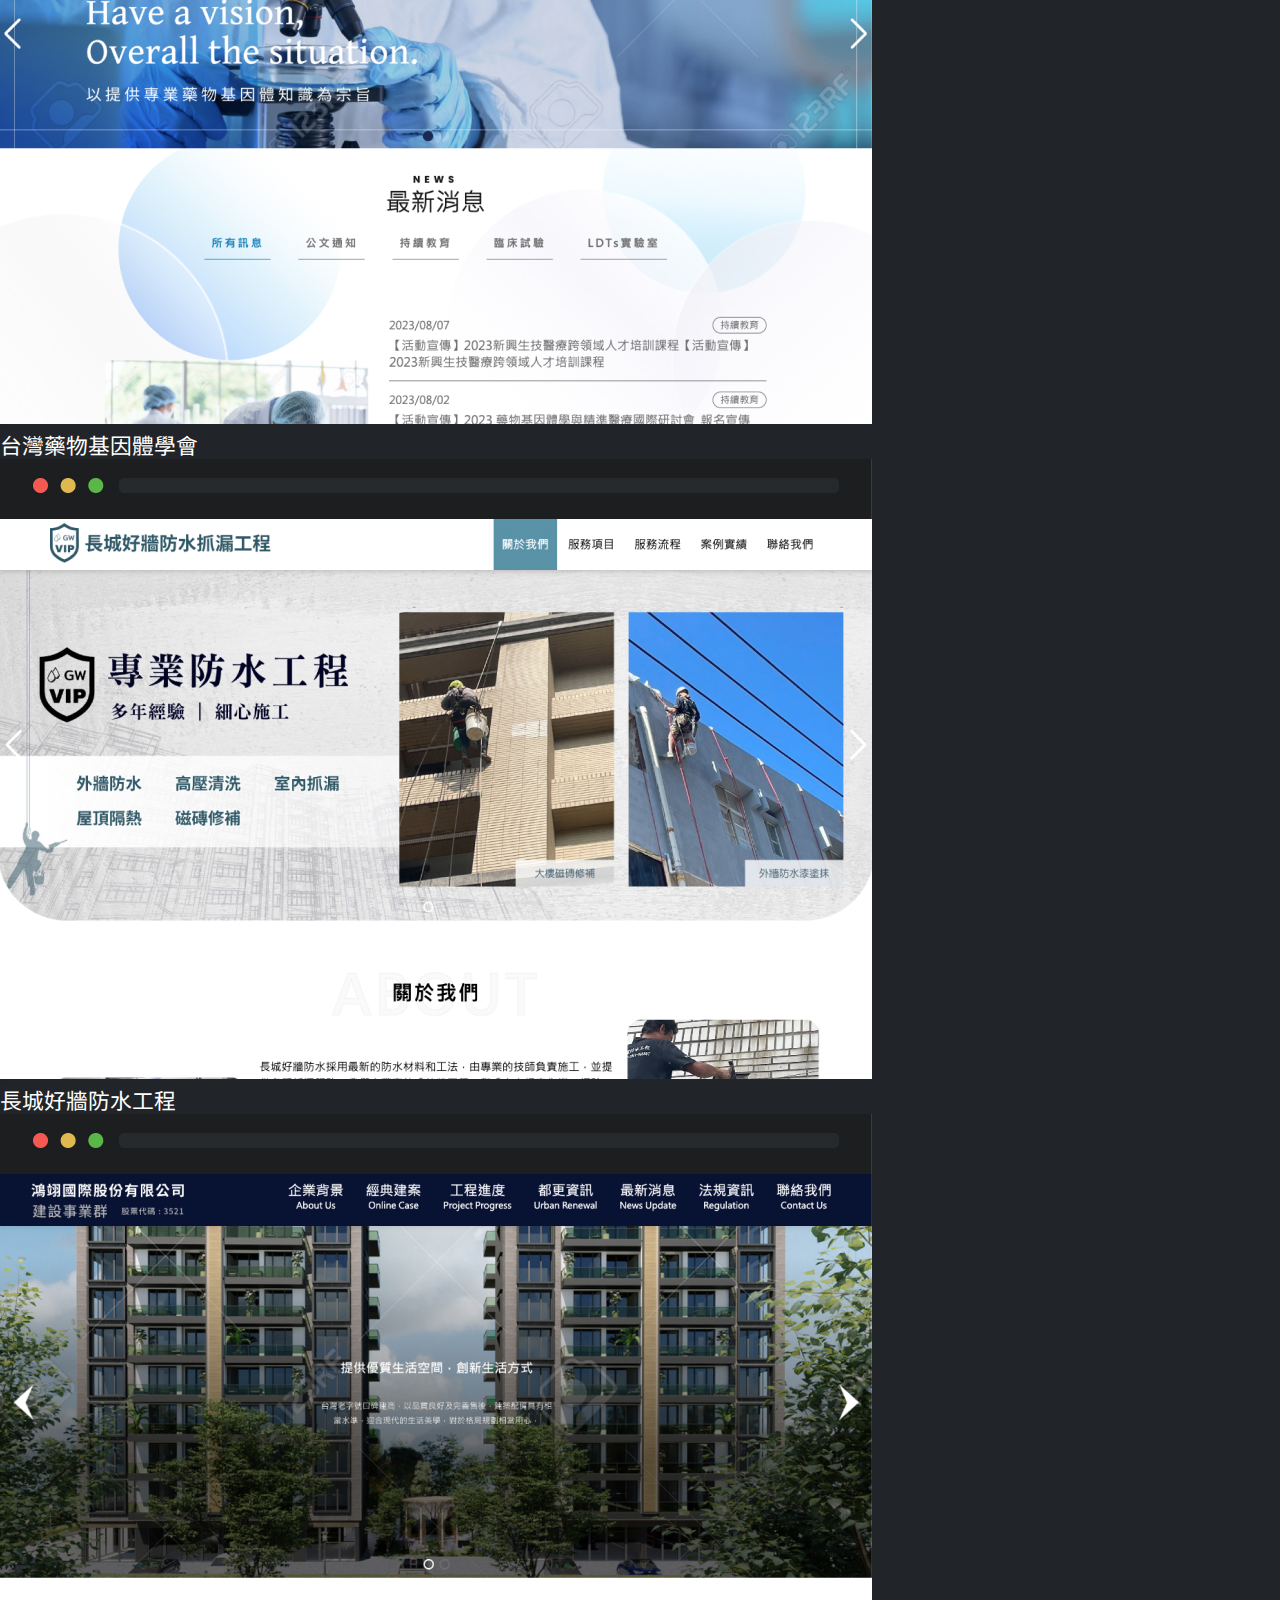
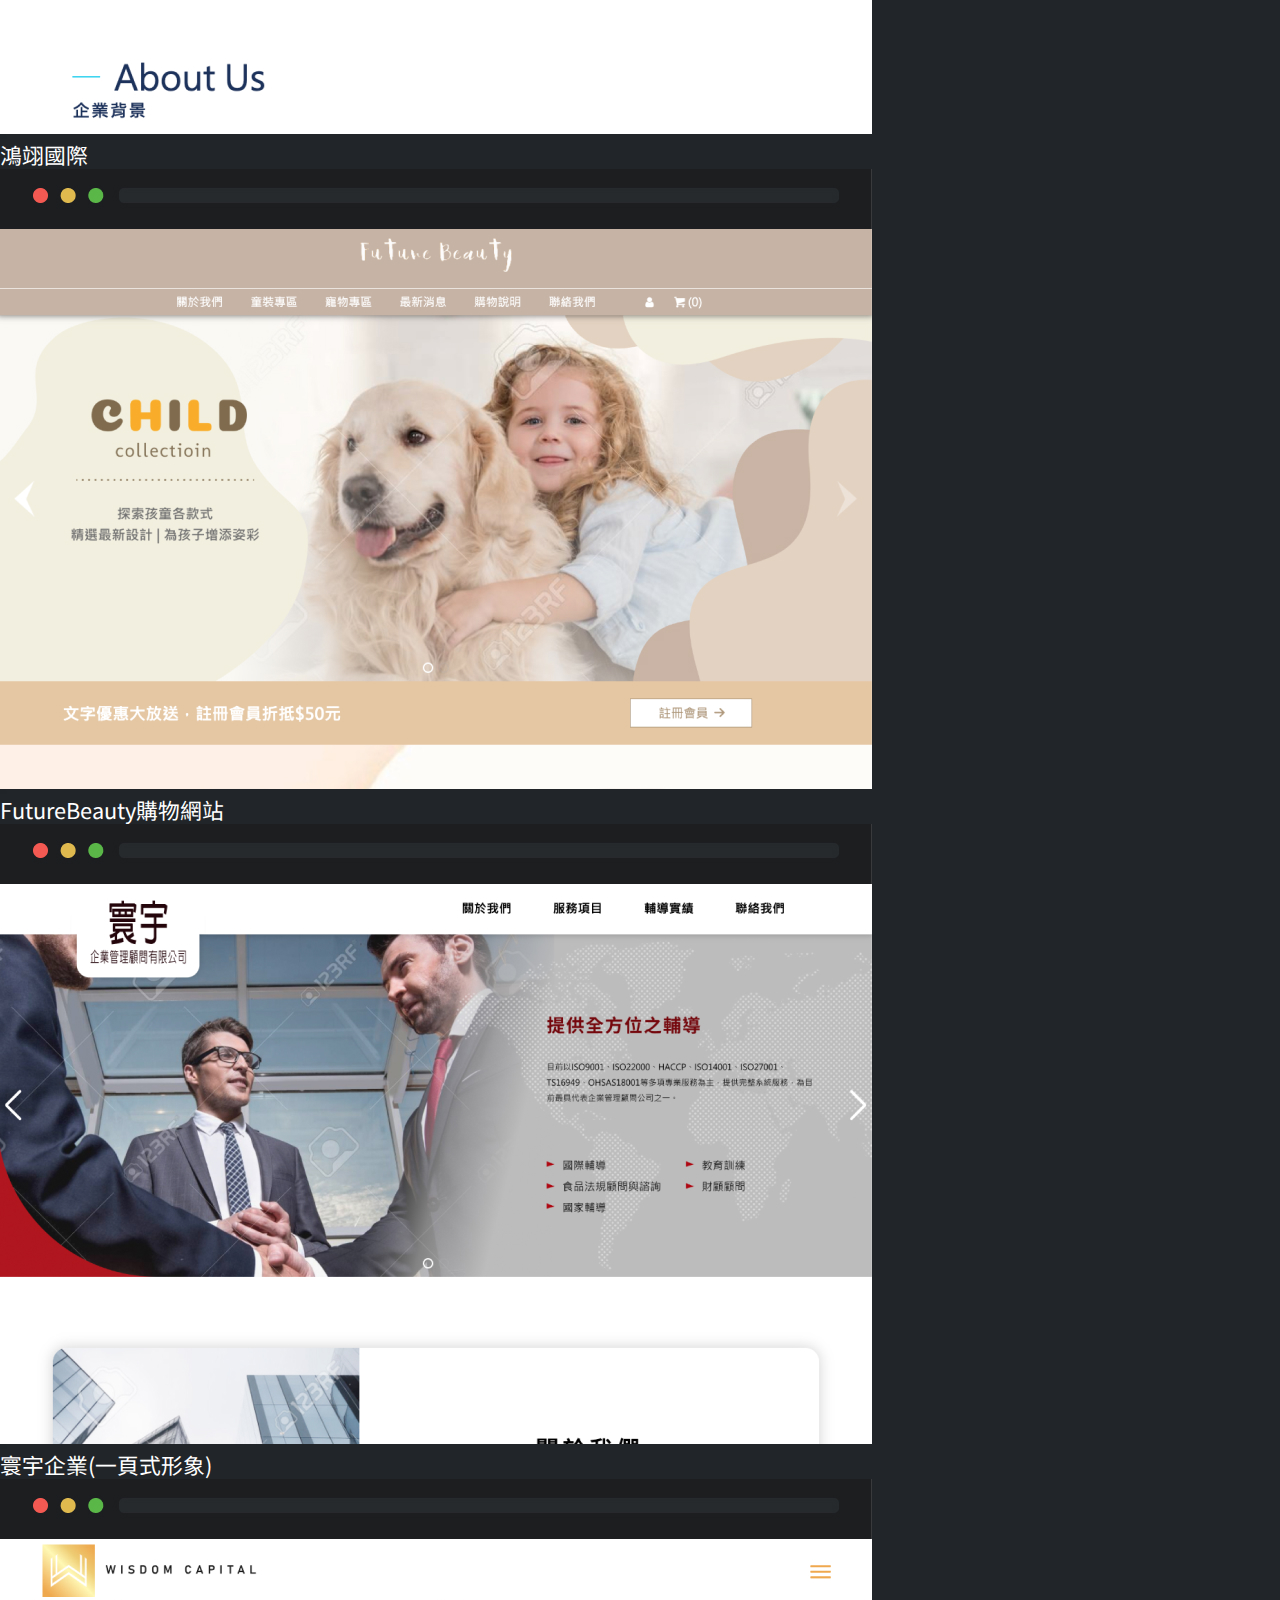
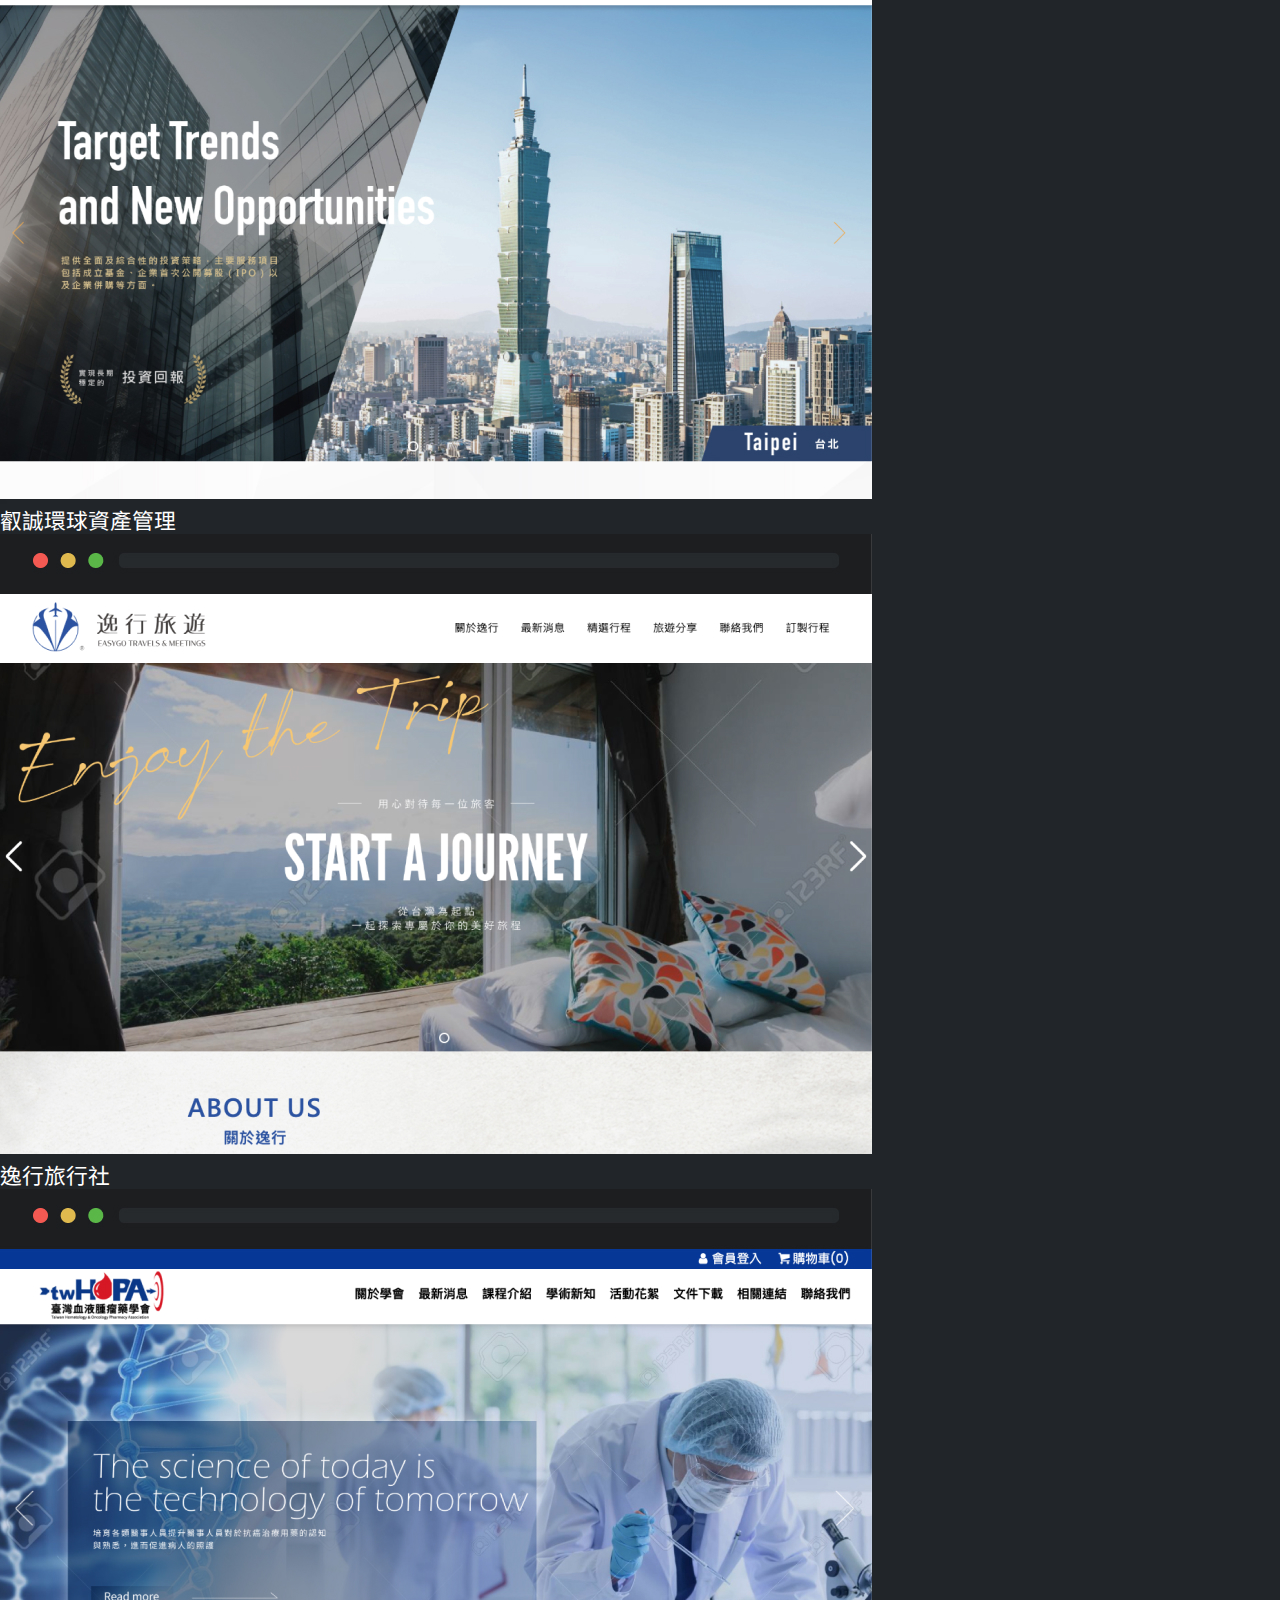
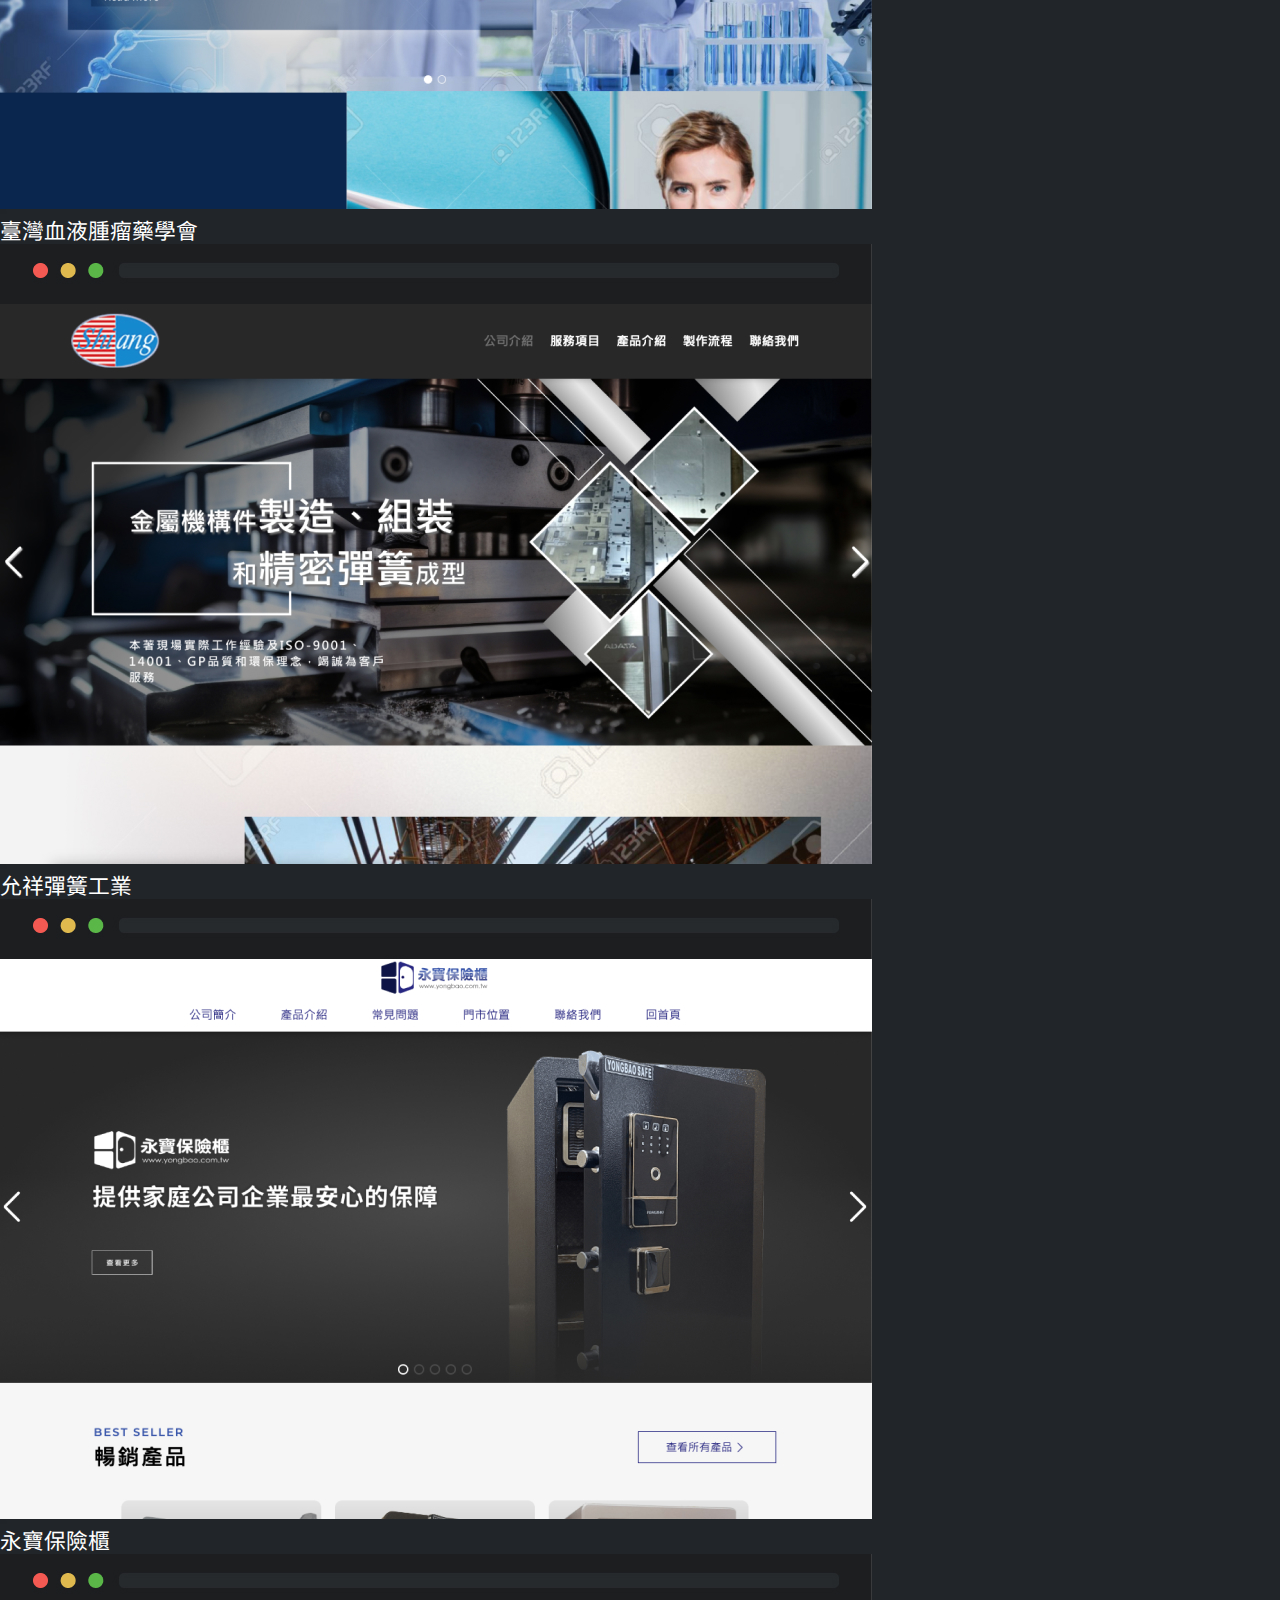
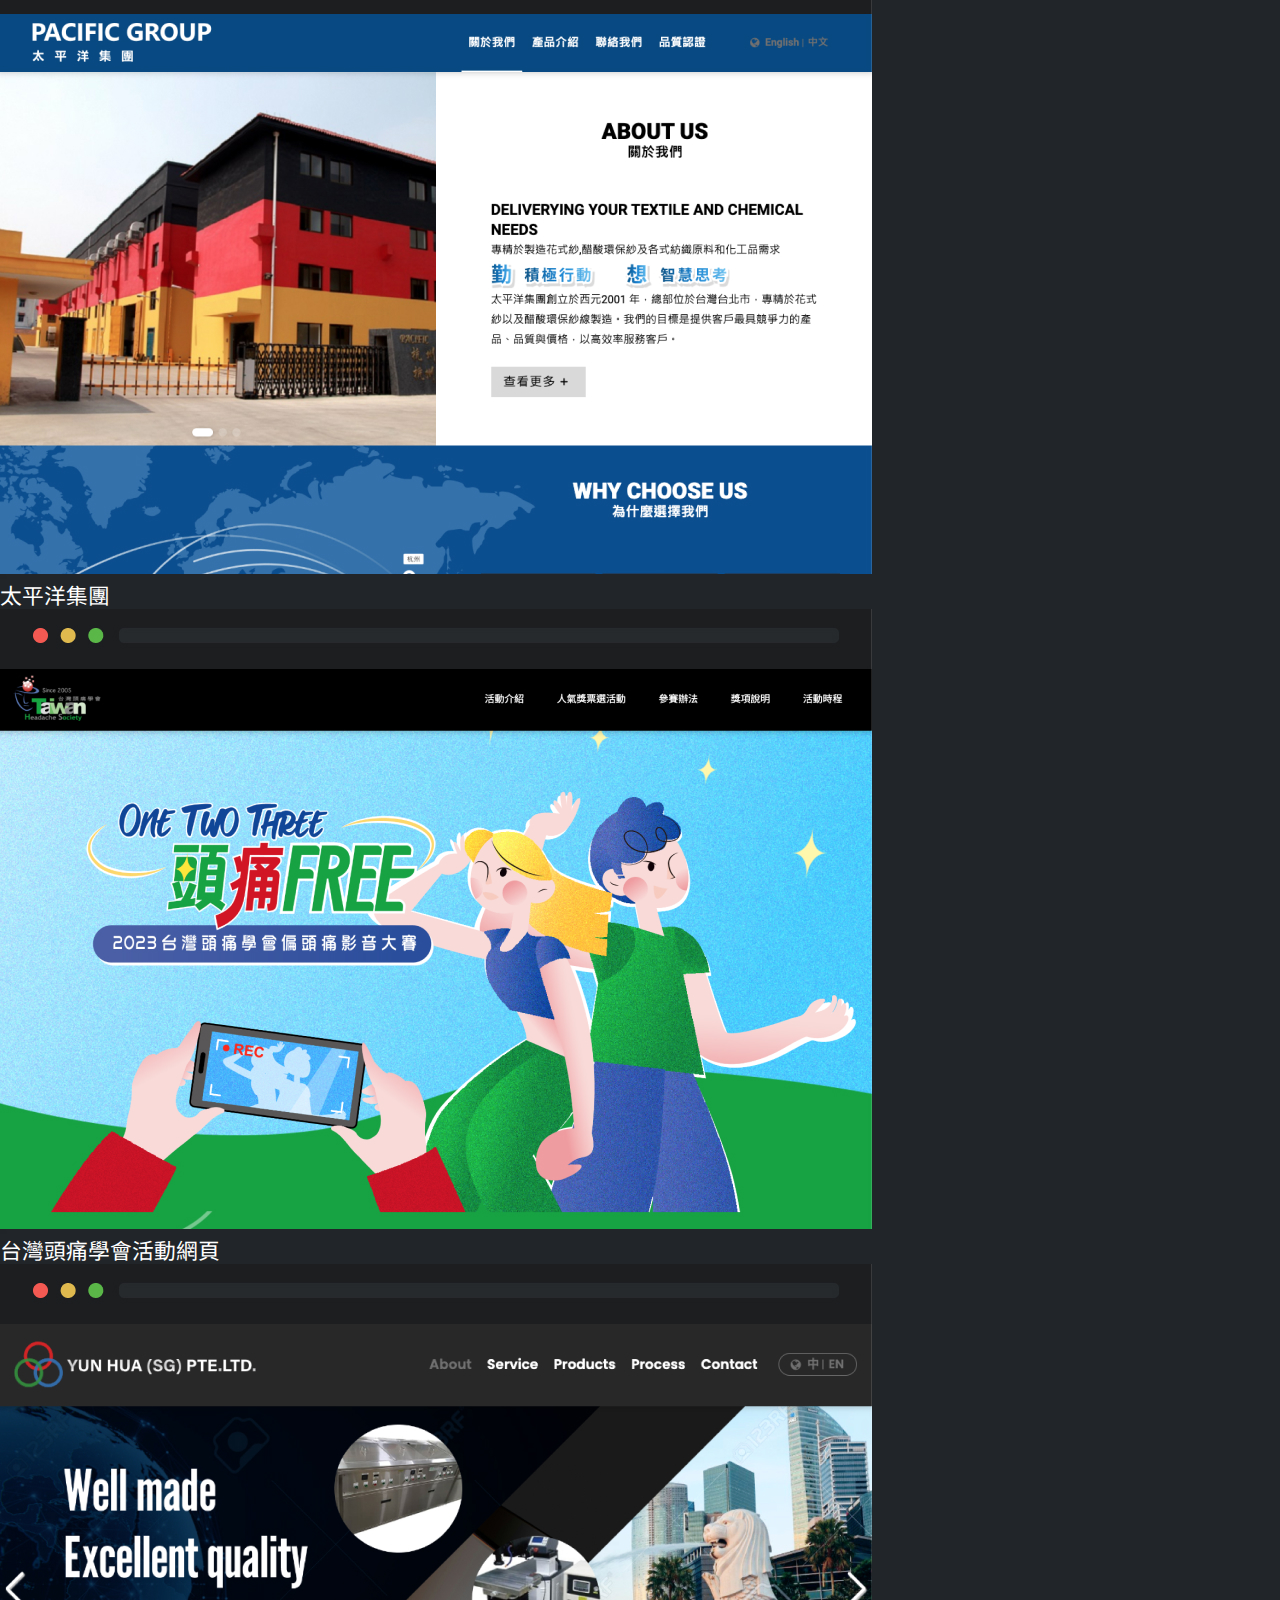
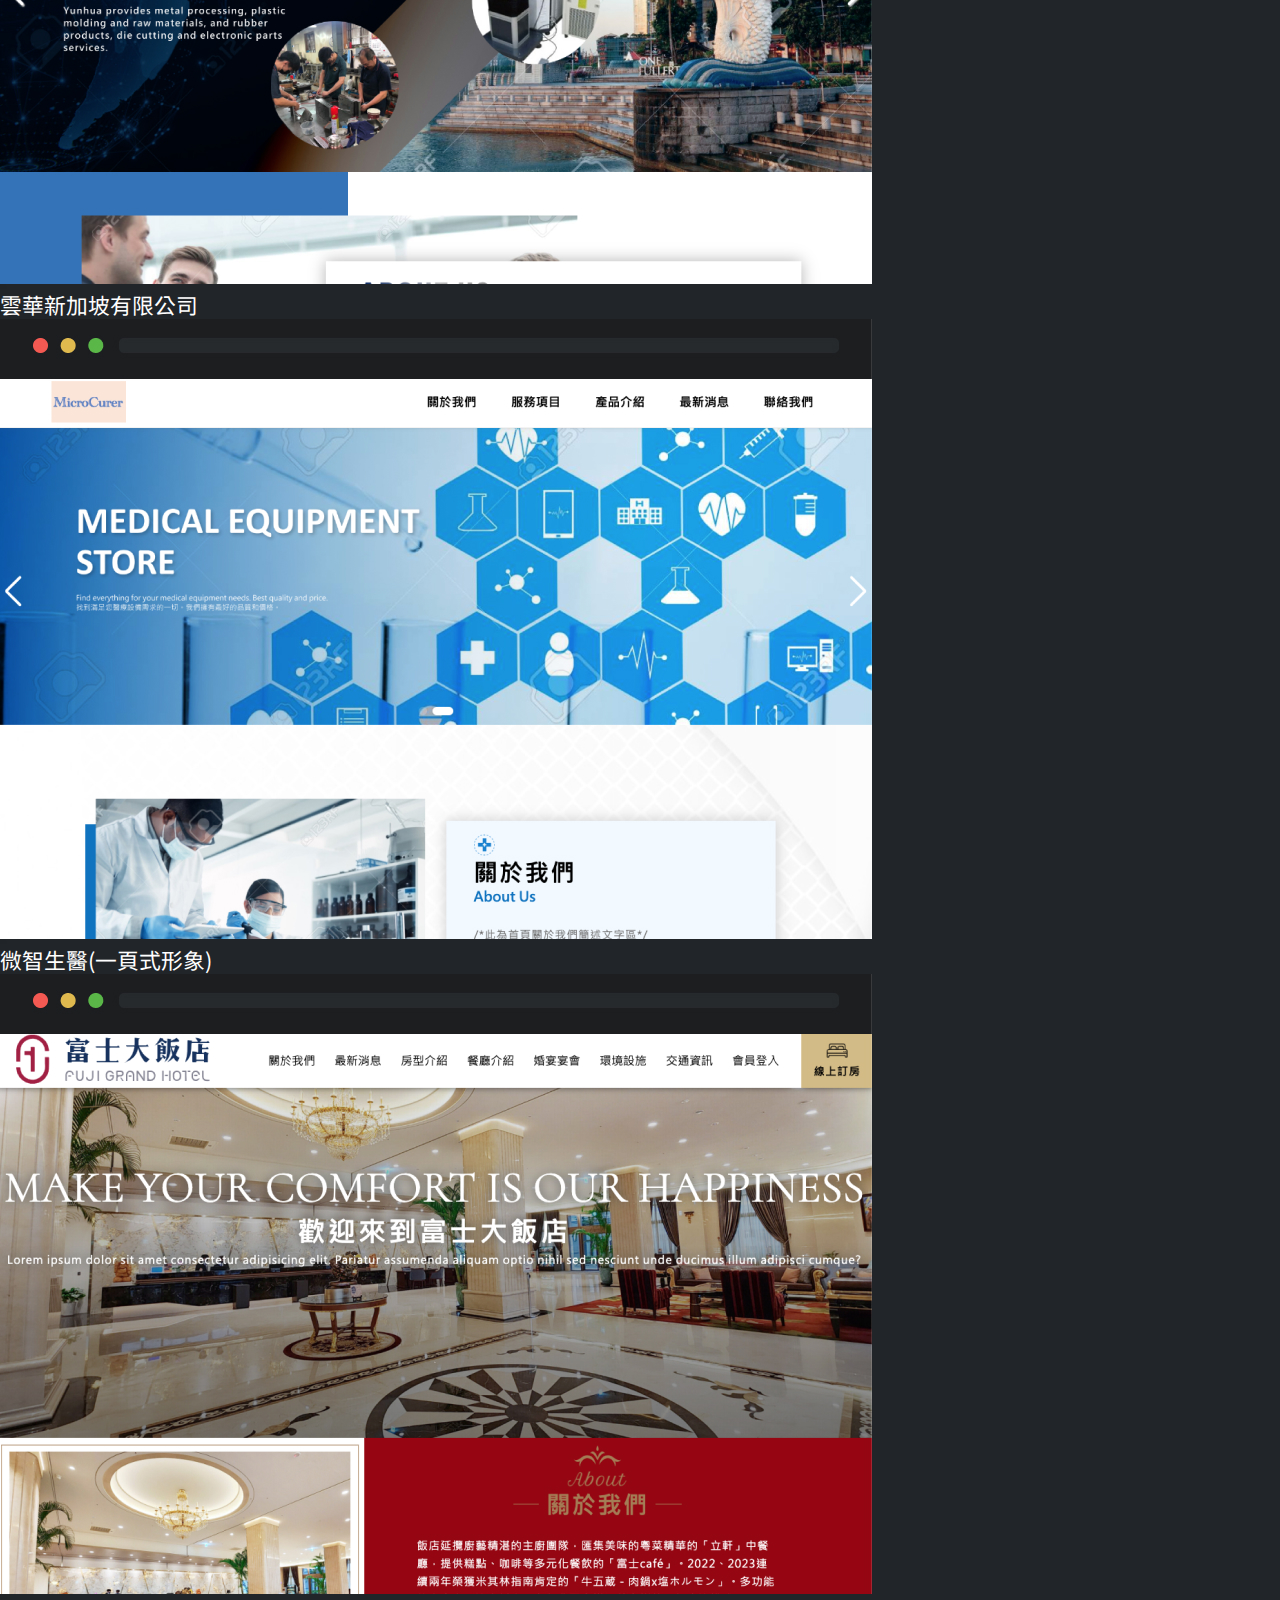
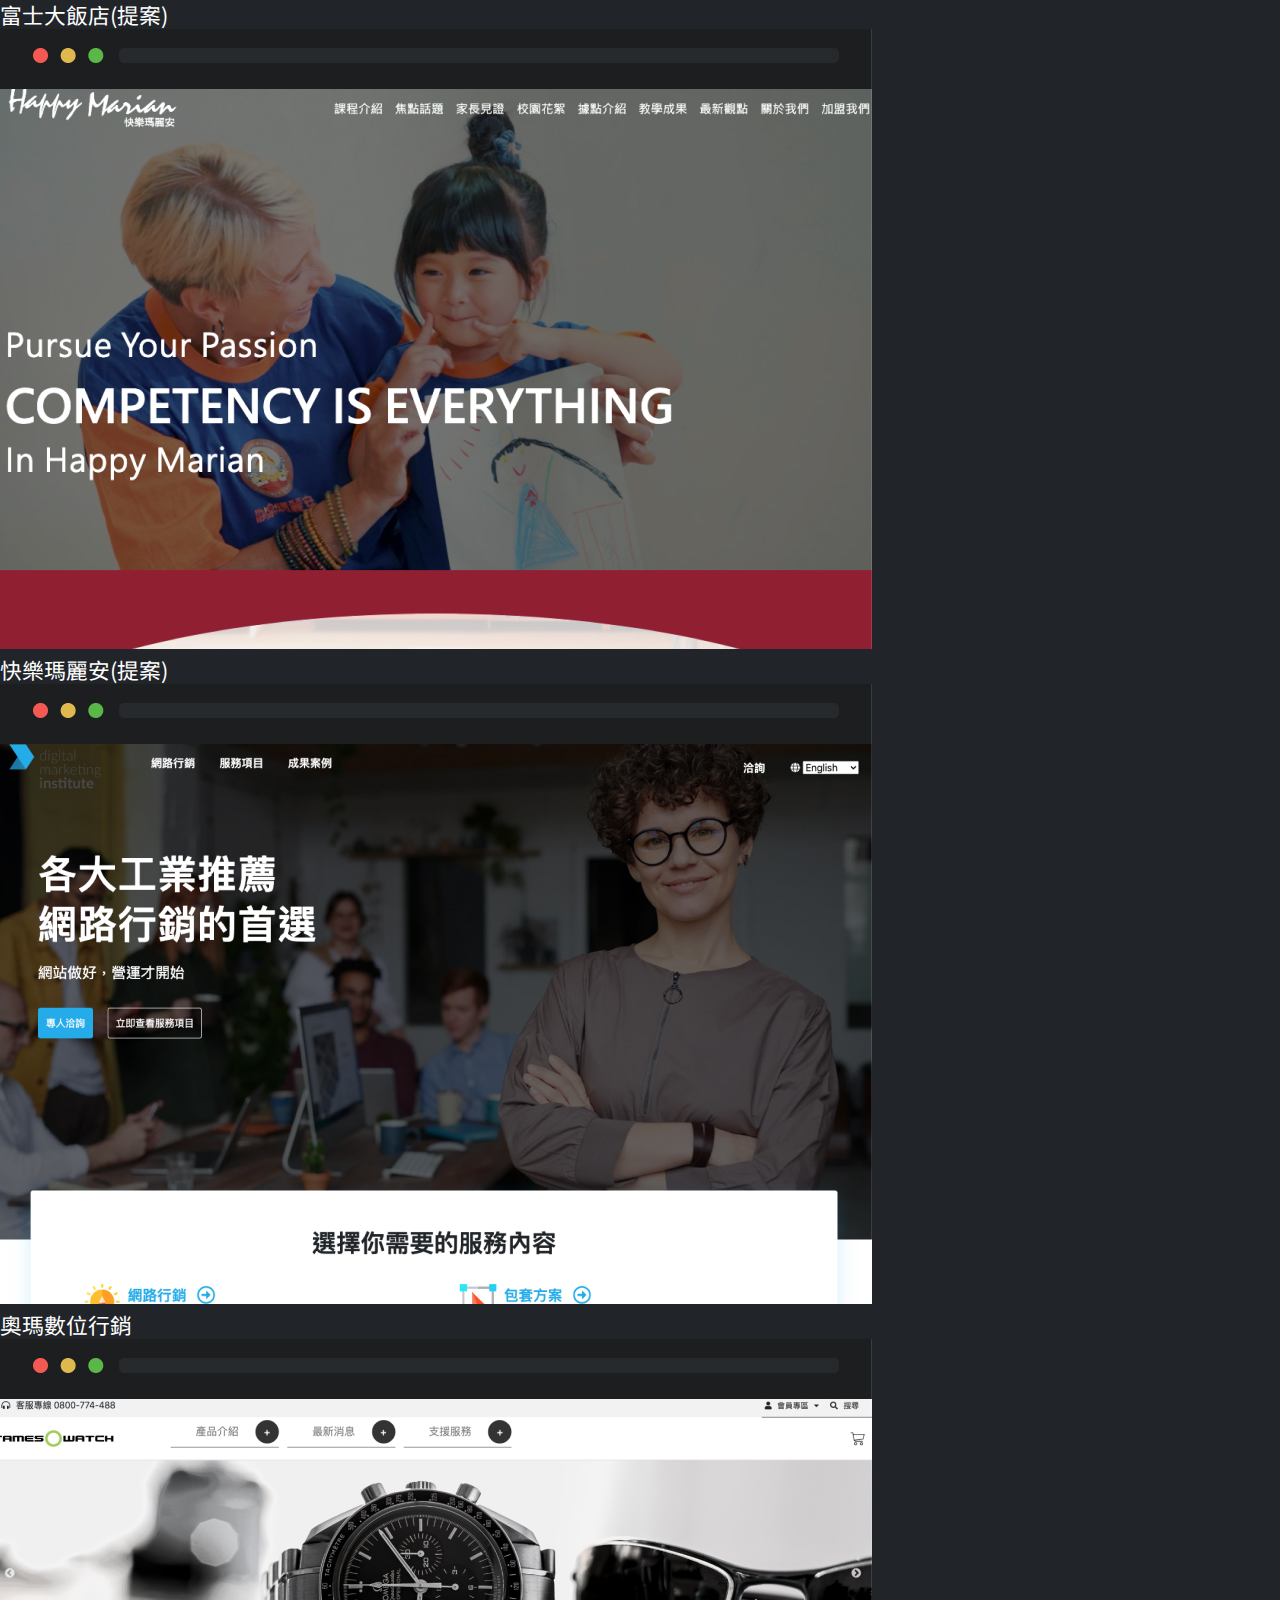
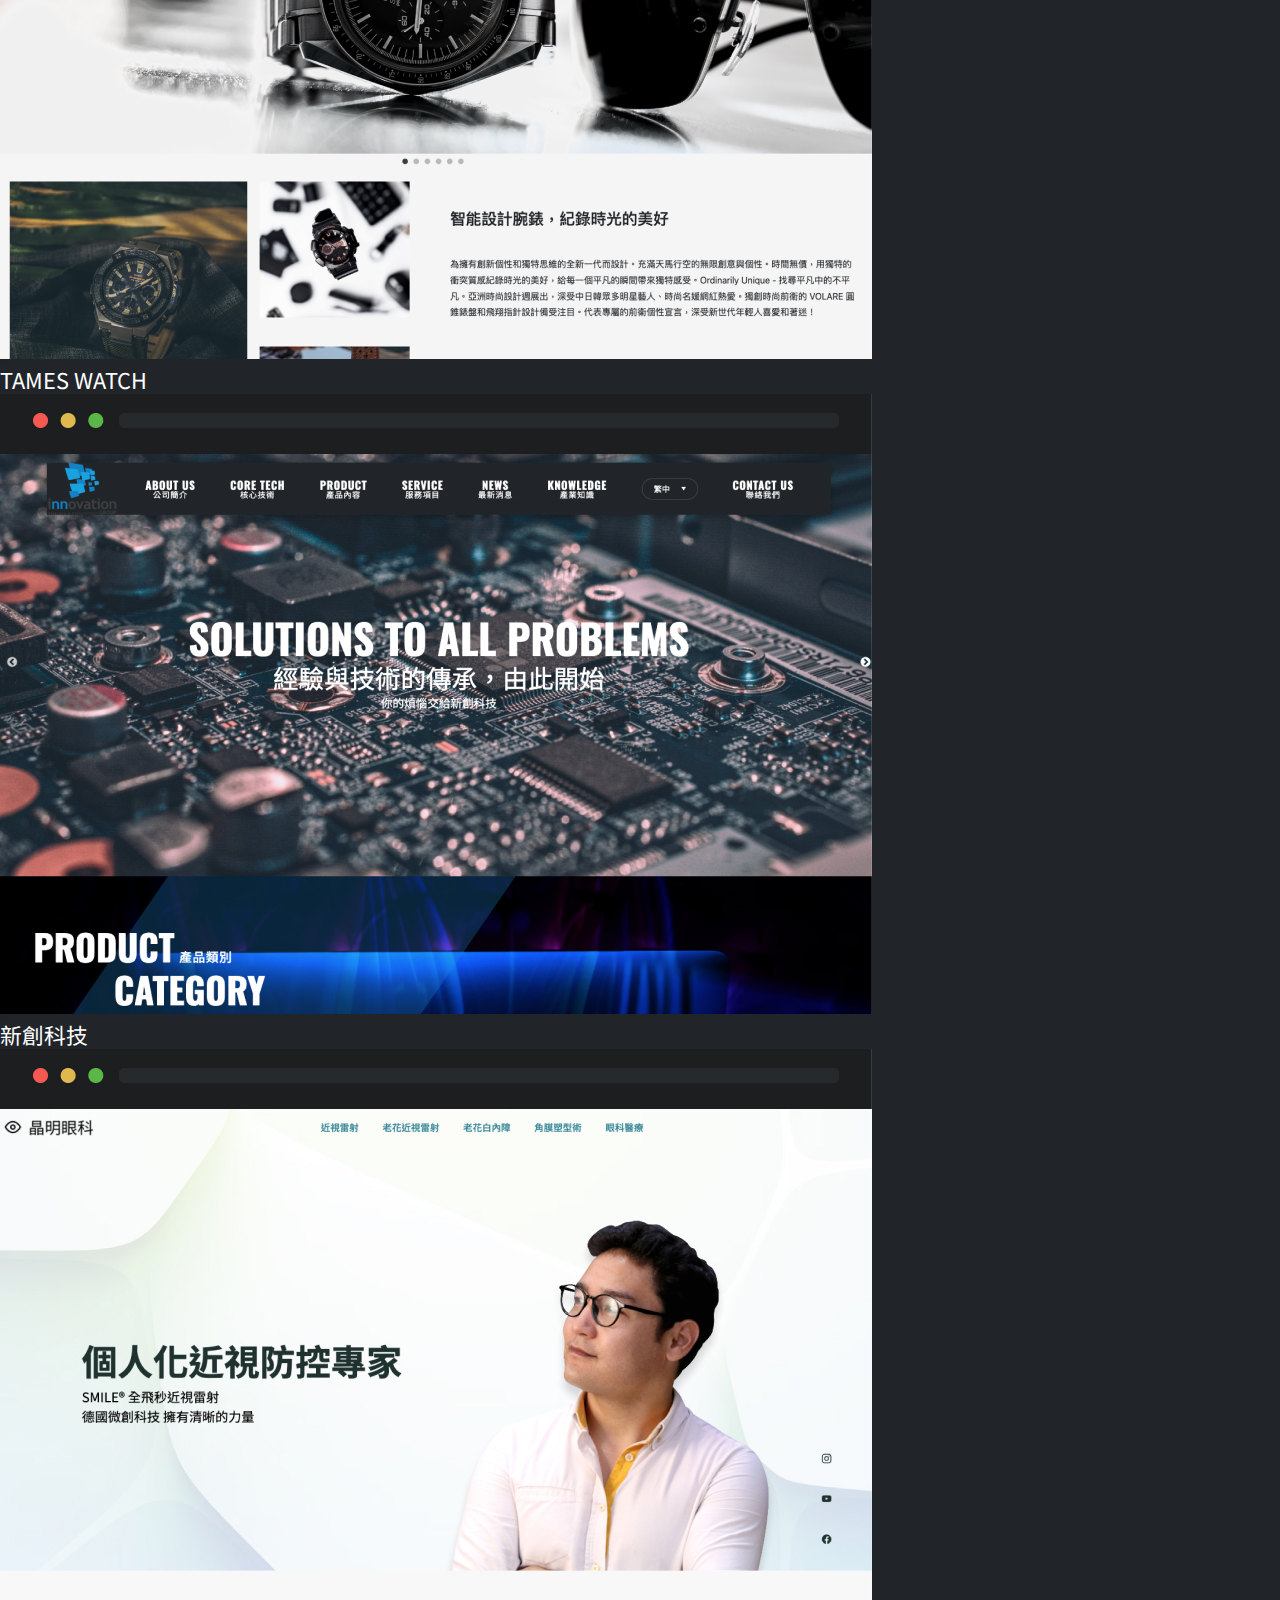
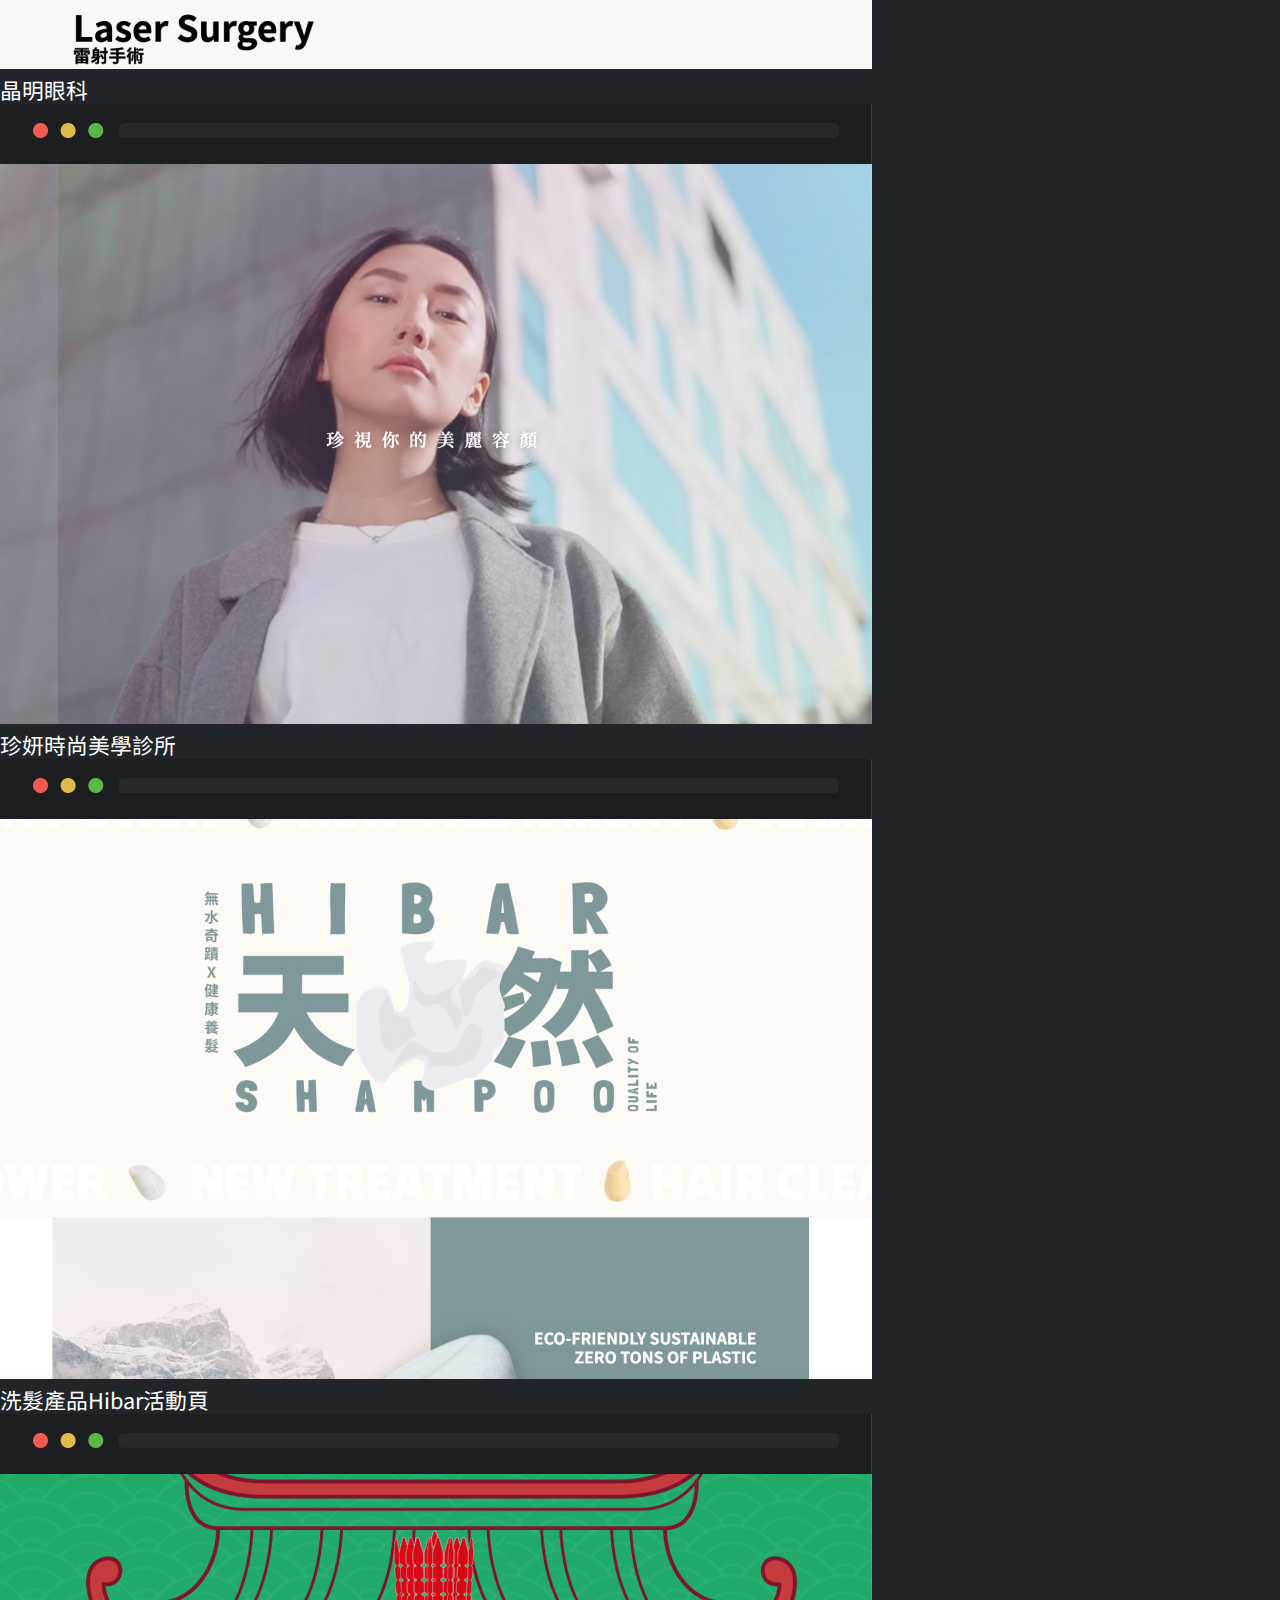
==== commit ed3c144e: "update index" ====
--- a/index.html
+++ b/index.html
@@ -70,198 +70,258 @@
             <div class="col-xl-4 col-md-6 col-sm-12">
                 <!-- https://new.web-maker.com.tw/ama/ -->
                 <a class="thumbnail" type="button" href="https://www.amasafe.com.tw/" target="_blank">
-                   <div class="Img"><img src="./img/thumbnail-ama.jpg" alt=""></div>
-                    <div class="Txt"><p class="text-2xl">雅瑪保險櫃</p></div>
+                   <div class="Img">
+                        <img src="./img/thumbnail-ama.jpg" alt="">
+                        <div class="Txt"><p class="text-2xl">雅瑪保險櫃</p></div>
+                    </div>
                 </a>
             </div>
             <div class="col-xl-4 col-md-6 col-sm-12">
                 <!-- https://new.web-maker.com.tw/happymarian/ -->
                 <a class="thumbnail" type="button" href="http://tw.happymarian.com/" target="_blank">
-                   <div class="Img"><img src="./img/thumbnail-happymarian.jpg" alt=""></div>
-                    <div class="Txt"><p class="text-2xl">快樂瑪麗安 全美語補習班</p></div>
+                   <div class="Img">
+                        <img src="./img/thumbnail-happymarian.jpg" alt="">
+                        <div class="Txt"><p class="text-2xl">快樂瑪麗安 全美語補習班</p></div>
+                    </div>
                 </a>
             </div>
             <div class="col-xl-4 col-md-6 col-sm-12">
                 <!-- https://new.web-maker.com.tw/pgst/ -->
                 <a class="thumbnail" type="button" href="https://www.pgst.org.tw/" target="_blank">
-                   <div class="Img"><img src="./img/thumbnail-pgst.jpg" alt=""></div>
-                    <div class="Txt"><p class="text-2xl">台灣藥物基因體學會</p></div>
+                   <div class="Img">
+                        <img src="./img/thumbnail-pgst.jpg" alt="">
+                        <div class="Txt"><p class="text-2xl">台灣藥物基因體學會</p></div>
+                    </div>
                 </a>
             </div>
             <div class="col-xl-4 col-md-6 col-sm-12">
                 <!-- https://new.web-maker.com.tw/goodwall/ -->
                 <a class="thumbnail" type="button" href="https://www.gwv.com.tw/" target="_blank">
-                   <div class="Img"><img src="./img/thumbnail-goodwall.jpg" alt=""></div>
-                    <div class="Txt"><p class="text-2xl">長城好牆防水工程</p></div>
+                   <div class="Img">
+                        <img src="./img/thumbnail-goodwall.jpg" alt="">
+                        <div class="Txt"><p class="text-2xl">長城好牆防水工程</p></div>
+                    </div>
                 </a>
             </div>
             <div class="col-xl-4 col-md-6 col-sm-12">
                 <!-- https://new.web-maker.com.tw/hongyi/ -->
                 <a class="thumbnail" type="button" href="https://building.datavan.com.tw/" target="_blank">
-                   <div class="Img"><img src="./img/thumbnail-hongyi.jpg" alt=""></div>
-                    <div class="Txt"><p class="text-2xl">鴻翊國際</p></div>
+                   <div class="Img">
+                        <img src="./img/thumbnail-hongyi.jpg" alt="">
+                        <div class="Txt"><p class="text-2xl">鴻翊國際</p></div>
+                    </div>
                 </a>
             </div>
             <div class="col-xl-4 col-md-6 col-sm-12">
                 <!-- https://new.web-maker.com.tw/futurebeauty/ -->
                 <a class="thumbnail" type="button" href="https://tinypawsco-shoping.com/" target="_blank">
-                   <div class="Img"><img src="./img/thumbnail-futurebeauty.jpg" alt=""></div>
-                    <div class="Txt"><p class="text-2xl">FutureBeauty購物網站</p></div>
+                   <div class="Img">
+                        <img src="./img/thumbnail-futurebeauty.jpg" alt="">
+                        <div class="Txt"><p class="text-2xl">FutureBeauty購物網站</p></div>
+                    </div>
                 </a>
             </div>
             <div class="col-xl-4 col-md-6 col-sm-12">
                 <!-- https://new.web-maker.com.tw/globaliso/ -->
                 <a class="thumbnail" type="button" href="https://globaliso.good8d.com/" target="_blank">
-                   <div class="Img"><img src="./img/thumbnail-globaliso.jpg" alt=""></div>
-                    <div class="Txt"><p class="text-2xl">寰宇企業(一頁式形象)</p></div>
+                   <div class="Img">
+                        <img src="./img/thumbnail-globaliso.jpg" alt="">
+                        <div class="Txt"><p class="text-2xl">寰宇企業(一頁式形象)</p></div>
+                    </div>
                 </a>
             </div>
             <div class="col-xl-4 col-md-6 col-sm-12">
                 <!-- https://new.web-maker.com.tw/wisdomc/ -->
                 <a class="thumbnail" type="button" href="https://www.wisdomcapitalglobal.com/" target="_blank">
-                   <div class="Img"><img src="./img/thumbnail-wisdomc.jpg" alt=""></div>
-                    <div class="Txt"><p class="text-2xl">叡誠環球資產管理</p></div>
+                   <div class="Img">
+                        <img src="./img/thumbnail-wisdomc.jpg" alt="">
+                        <div class="Txt"><p class="text-2xl">叡誠環球資產管理</p></div>
+                    </div>
                 </a>
             </div>
             <div class="col-xl-4 col-md-6 col-sm-12">
                 <!-- https://new.web-maker.com.tw/easygo/ -->
                 <a class="thumbnail" type="button" href="https://easygo-trip.com/" target="_blank">
-                   <div class="Img"><img src="./img/thumbnail-easygo.jpg" alt=""></div>
-                    <div class="Txt"><p class="text-2xl">逸行旅行社</p></div>
+                   <div class="Img">
+                        <img src="./img/thumbnail-easygo.jpg" alt="">
+                        <div class="Txt"><p class="text-2xl">逸行旅行社</p></div>
+                    </div>
                 </a>
             </div>
             <div class="col-xl-4 col-md-6 col-sm-12">
                 <!-- https://new.web-maker.com.tw/hopa/ -->
                 <a class="thumbnail" type="button" href="https://twhopa.com/" target="_blank">
-                   <div class="Img"><img src="./img/thumbnail-hopa.jpg" alt=""></div>
-                    <div class="Txt"><p class="text-2xl">臺灣血液腫瘤藥學會</p></div>
+                   <div class="Img">
+                        <img src="./img/thumbnail-hopa.jpg" alt="">
+                        <div class="Txt"><p class="text-2xl">臺灣血液腫瘤藥學會</p></div>
+                    </div>
                 </a>
             </div>
             <div class="col-xl-4 col-md-6 col-sm-12">
                 <!-- https://new.web-maker.com.tw/metalys/ -->
                 <a class="thumbnail" type="button" href="https://metal-ys.com/" target="_blank">
-                   <div class="Img"><img src="./img/thumbnail-metalys.jpg" alt=""></div>
-                    <div class="Txt"><p class="text-2xl">允祥彈簧工業</p></div>
+                   <div class="Img">
+                        <img src="./img/thumbnail-metalys.jpg" alt="">
+                        <div class="Txt"><p class="text-2xl">允祥彈簧工業</p></div>
+                    </div>
                 </a>
             </div>
             <div class="col-xl-4 col-md-6 col-sm-12">
                 <!-- https://new.web-maker.com.tw/yongbao/ -->
                 <a class="thumbnail" type="button" href="https://www.yongbao.com.tw/" target="_blank">
-                   <div class="Img"><img src="./img/thumbnail-yongbao.jpg" alt=""></div>
-                    <div class="Txt"><p class="text-2xl">永寶保險櫃</p></div>
+                   <div class="Img">
+                        <img src="./img/thumbnail-yongbao.jpg" alt="">
+                        <div class="Txt"><p class="text-2xl">永寶保險櫃</p></div>
+                    </div>
                 </a>
             </div>
             <div class="col-xl-4 col-md-6 col-sm-12">
                 <!-- https://new.web-maker.com.tw/pacific/ -->
                 <a class="thumbnail" type="button" href="https://pacific.good8d.com/" target="_blank">
-                   <div class="Img"><img src="./img/thumbnail-pacific.jpg" alt=""></div>
-                    <div class="Txt"><p class="text-2xl">太平洋集團</p></div>
+                   <div class="Img">
+                        <img src="./img/thumbnail-pacific.jpg" alt="">
+                        <div class="Txt"><p class="text-2xl">太平洋集團</p></div>
+                    </div>
                 </a>
             </div>
             <div class="col-xl-4 col-md-6 col-sm-12">
                 <a class="thumbnail" type="button" href="https://new.web-maker.com.tw/headachefree/" target="_blank">
-                   <div class="Img"><img src="./img/thumbnail-headachefree.jpg" alt=""></div>
-                    <div class="Txt"><p class="text-2xl">台灣頭痛學會活動網頁</p></div>
+                   <div class="Img">
+                        <img src="./img/thumbnail-headachefree.jpg" alt="">
+                        <div class="Txt"><p class="text-2xl">台灣頭痛學會活動網頁</p></div>
+                    </div>
                 </a>
             </div>
             <div class="col-xl-4 col-md-6 col-sm-12">
                 <!-- https://new.web-maker.com.tw/yunhua/ -->
                 <a class="thumbnail" type="button" href="https://yunhuasg.com/" target="_blank">
-                   <div class="Img"><img src="./img/thumbnail-yunhua.jpg" alt=""></div>
-                    <div class="Txt"><p class="text-2xl">雲華新加坡有限公司</p></div>
+                   <div class="Img">
+                        <img src="./img/thumbnail-yunhua.jpg" alt="">
+                        <div class="Txt"><p class="text-2xl">雲華新加坡有限公司</p></div>
+                    </div>
                 </a>
             </div>
             <div class="col-xl-4 col-md-6 col-sm-12">
                 <!-- https://new.web-maker.com.tw/microcurer/ -->
                 <a class="thumbnail" type="button" href="https://microcurer.good8d.com/" target="_blank">
-                   <div class="Img"><img src="./img/thumbnail-microcurer.jpg" alt=""></div>
-                    <div class="Txt"><p class="text-2xl">微智生醫(一頁式形象)</p></div>
+                   <div class="Img">
+                        <img src="./img/thumbnail-microcurer.jpg" alt="">
+                        <div class="Txt"><p class="text-2xl">微智生醫(一頁式形象)</p></div>
+                    </div>
                 </a>
             </div>
             <div class="col-xl-4 col-md-6 col-sm-12">
                 <a class="thumbnail" type="button" href="https://new.web-maker.com.tw/fuji1212/" target="_blank">
-                   <div class="Img"><img src="./img/thumbnail-fuji.jpg" alt=""></div>
-                    <div class="Txt"><p class="text-2xl">富士大飯店(提案)</p></div>
+                   <div class="Img">
+                        <img src="./img/thumbnail-fuji.jpg" alt="">
+                        <div class="Txt"><p class="text-2xl">富士大飯店(提案)</p></div>
+                    </div>
                 </a>
             </div>
             <div class="col-xl-4 col-md-6 col-sm-12">
                 <a class="thumbnail" type="button" href="https://new.web-maker.com.tw/happymarian1/" target="_blank">
-                   <div class="Img"><img src="./img/thumbnail-happymarian1.jpg" alt=""></div>
-                    <div class="Txt"><p class="text-2xl">快樂瑪麗安(提案)</p></div>
+                   <div class="Img">
+                        <img src="./img/thumbnail-happymarian1.jpg" alt="">
+                        <div class="Txt"><p class="text-2xl">快樂瑪麗安(提案)</p></div>
+                    </div>
                 </a>
             </div>
             <div class="col-xl-4 col-md-6 col-sm-12">
                 <!-- 需要彈跳視窗時再解開 -->
                 <!--   
                     <a class="thumbnail" type="button" data-bs-toggle="modal" data-bs-target="#exampleModal-01">
-                        <div class="Img"><img src="./img/thumbnail-01.jpg" alt=""></div>
-                        <div class="Txt"><p class="text-2xl">奧瑪數位行銷</p></div>
+                        <div class="Img">
+                                <img src="./img/thumbnail-01.jpg" alt="">
+                                <div class="Txt"><p class="text-2xl">奧瑪數位行銷</p></div>
+                            </div>
                     </a> 
                 -->
                 <!-- 需要彈跳視窗時再解開END -->
                 <a class="thumbnail" type="button" href="https://ellen713.github.io/omamarketing/" target="_blank">
-                   <div class="Img"><img src="./img/thumbnail-oma.jpg" alt=""></div>
-                    <div class="Txt"><p class="text-2xl">奧瑪數位行銷</p></div>
+                   <div class="Img">
+                        <img src="./img/thumbnail-oma.jpg" alt="">
+                        <div class="Txt"><p class="text-2xl">奧瑪數位行銷</p></div>
+                    </div>
                 </a>
             </div>
             <div class="col-xl-4 col-md-6 col-sm-12">
                 <a class="thumbnail" type="button" href="https://ellen713.github.io/tameswatch/" target="_blank">
-                    <div class="Img"><img src="./img/thumbnail-tames.jpg" alt=""></div>
-                    <div class="Txt"><p class="text-2xl">TAMES WATCH</p></div>
+                    <div class="Img">
+                            <img src="./img/thumbnail-tames.jpg" alt="">
+                            <div class="Txt"><p class="text-2xl">TAMES WATCH</p></div>
+                        </div>
                 </a>
             </div>
             <div class="col-xl-4 col-md-6 col-sm-12">
                 <a class="thumbnail" type="button" href="https://ellen713.github.io/innovation/" target="_blank">
-                    <div class="Img"><img src="./img/thumbnail-innovation.jpg" alt=""></div>
-                    <div class="Txt"><p class="text-2xl">新創科技</p></div>
+                    <div class="Img">
+                            <img src="./img/thumbnail-innovation.jpg" alt="">
+                            <div class="Txt"><p class="text-2xl">新創科技</p></div>
+                        </div>
                 </a>
             </div>
             <div class="col-xl-4 col-md-6 col-sm-12">
                 <a class="thumbnail" type="button" href="https://ellen713.github.io/jinmingclinic/" target="_blank">
-                    <div class="Img"><img src="./img/thumbnail-jinming.jpg" alt=""></div>
-                    <div class="Txt"><p class="text-2xl">晶明眼科</p></div>
+                    <div class="Img">
+                            <img src="./img/thumbnail-jinming.jpg" alt="">
+                            <div class="Txt"><p class="text-2xl">晶明眼科</p></div>
+                        </div>
                 </a>
             </div>
             <div class="col-xl-4 col-md-6 col-sm-12">
                 <a class="thumbnail" type="button" href="https://ellen713.github.io/jenclinic/" target="_blank">
-                    <div class="Img"><img src="./img/thumbnail-jenclinic.jpg" alt=""></div>
-                    <div class="Txt"><p class="text-2xl">珍妍時尚美學診所</p></div>
+                    <div class="Img">
+                            <img src="./img/thumbnail-jenclinic.jpg" alt="">
+                            <div class="Txt"><p class="text-2xl">珍妍時尚美學診所</p></div>
+                        </div>
                 </a>
             </div>
             <div class="col-xl-4 col-md-6 col-sm-12">
                 <a class="thumbnail" type="button" href="https://ellen713.github.io/hellohibar/" target="_blank">
-                    <div class="Img"><img src="./img/thumbnail-hibar.jpg" alt=""></div>
-                    <div class="Txt"><p class="text-2xl">洗髮產品Hibar活動頁</p></div>
+                    <div class="Img">
+                            <img src="./img/thumbnail-hibar.jpg" alt="">
+                            <div class="Txt"><p class="text-2xl">洗髮產品Hibar活動頁</p></div>
+                        </div>
                 </a>
             </div>
             <div class="col-xl-4 col-md-6 col-sm-12">
                 <a class="thumbnail" type="button" href="https://ellen713.github.io/refreshtaiwanlottery/" target="_blank">
-                    <div class="Img"><img src="./img/thumbnail-refresh.jpg" alt=""></div>
-                    <div class="Txt"><p class="text-2xl">Refresh Taiwan活動遊戲頁</p></div>
+                    <div class="Img">
+                            <img src="./img/thumbnail-refresh.jpg" alt="">
+                            <div class="Txt"><p class="text-2xl">Refresh Taiwan活動遊戲頁</p></div>
+                        </div>
                 </a>
             </div>
             <div class="col-xl-4 col-md-6 col-sm-12">
                 <a class="thumbnail" type="button" href="https://ellen713.github.io/egainanimation/" target="_blank">
-                    <div class="Img"><img src="./img/thumbnail-egain.jpg" alt=""></div>
-                    <div class="Txt"><p class="text-2xl">一見古美術情境式網站</p></div>
+                    <div class="Img">
+                            <img src="./img/thumbnail-egain.jpg" alt="">
+                            <div class="Txt"><p class="text-2xl">一見古美術情境式網站</p></div>
+                        </div>
                 </a>
             </div>
             <div class="col-xl-4 col-md-6 col-sm-12">
                 <a class="thumbnail" type="button" href="https://ellen713.github.io/situation3.0/" target="_blank">
-                    <div class="Img"><img src="./img/thumbnail-olily3.jpg" alt=""></div>
-                    <div class="Txt"><p class="text-2xl">歐立利情境式網頁</p></div>
+                    <div class="Img">
+                            <img src="./img/thumbnail-olily3.jpg" alt="">
+                            <div class="Txt"><p class="text-2xl">歐立利情境式網頁</p></div>
+                        </div>
                 </a>
             </div>
             <div class="col-xl-4 col-md-6 col-sm-12">
                 <a class="thumbnail" type="button" href="https://ellen713.github.io/situation2.0/" target="_blank">
-                    <div class="Img"><img src="./img/thumbnail-olily2.jpg" alt=""></div>
-                    <div class="Txt"><p class="text-2xl">歐立利情境式網頁</p></div>
+                    <div class="Img">
+                            <img src="./img/thumbnail-olily2.jpg" alt="">
+                            <div class="Txt"><p class="text-2xl">歐立利情境式網頁</p></div>
+                        </div>
                 </a>
             </div>
             <div class="col-xl-4 col-md-6 col-sm-12">
                 <a class="thumbnail" type="button" href="https://ellen713.github.io/yeh/" target="_blank">
-                    <div class="Img"><img src="./img/thumbnail-yeh.jpg" alt=""></div>
-                    <div class="Txt"><p class="text-2xl">個人其他作品</p></div>
+                    <div class="Img">
+                            <img src="./img/thumbnail-yeh.jpg" alt="">
+                            <div class="Txt"><p class="text-2xl">個人其他作品</p></div>
+                        </div>
                 </a>
             </div>
             <div class="col-xl-4 col-md-6 col-sm-12">
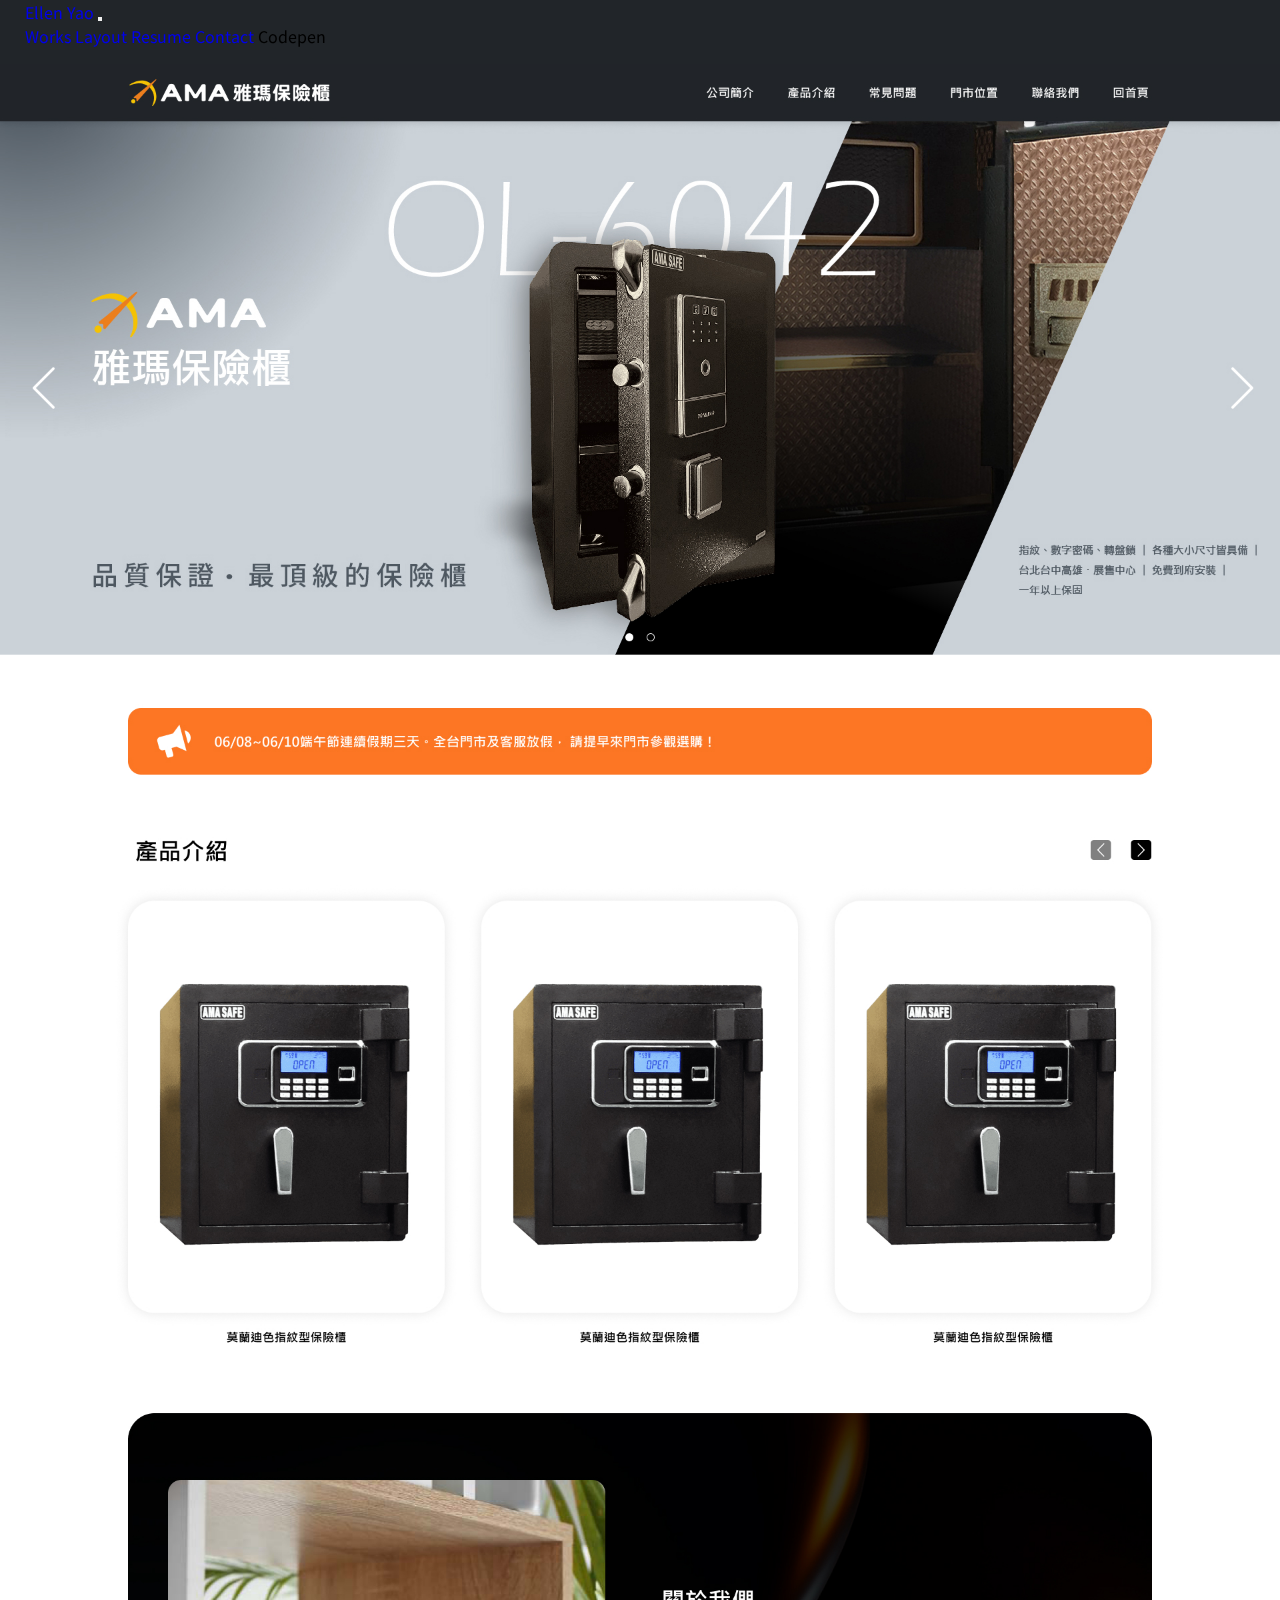
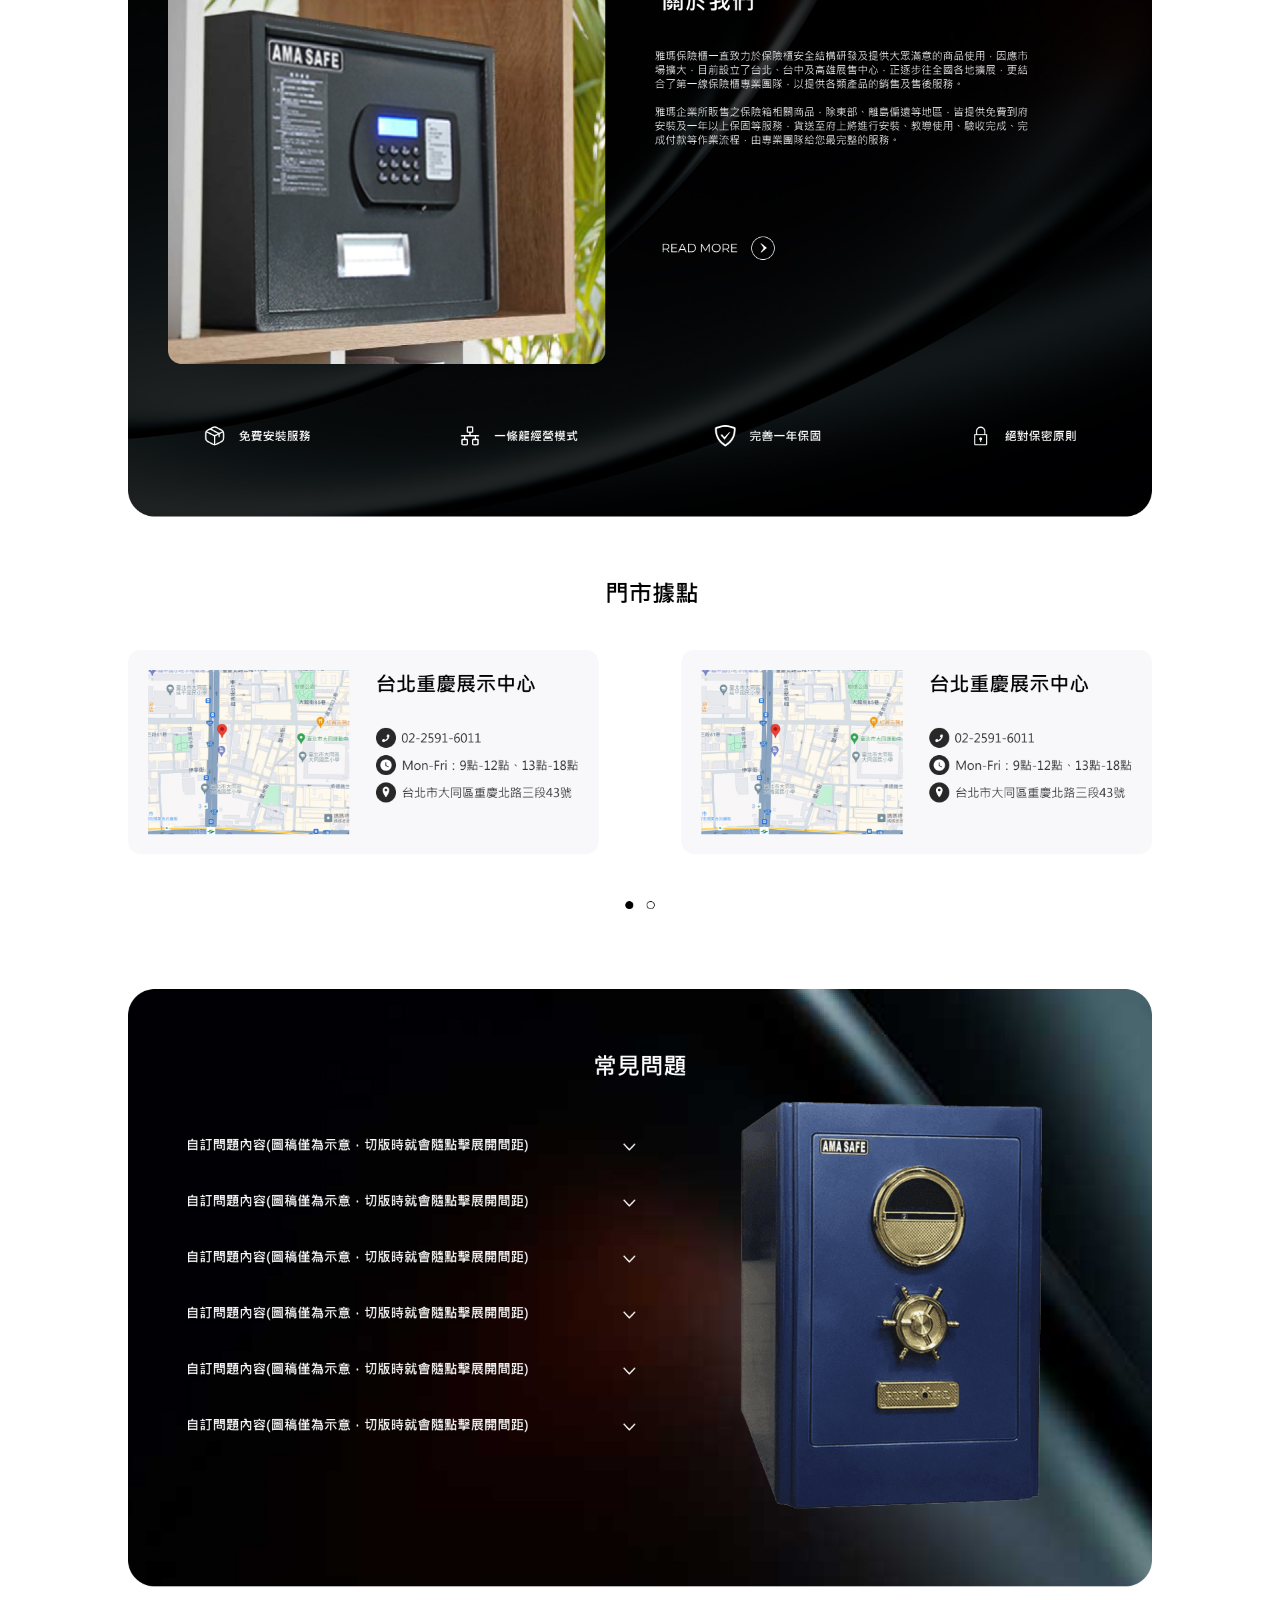
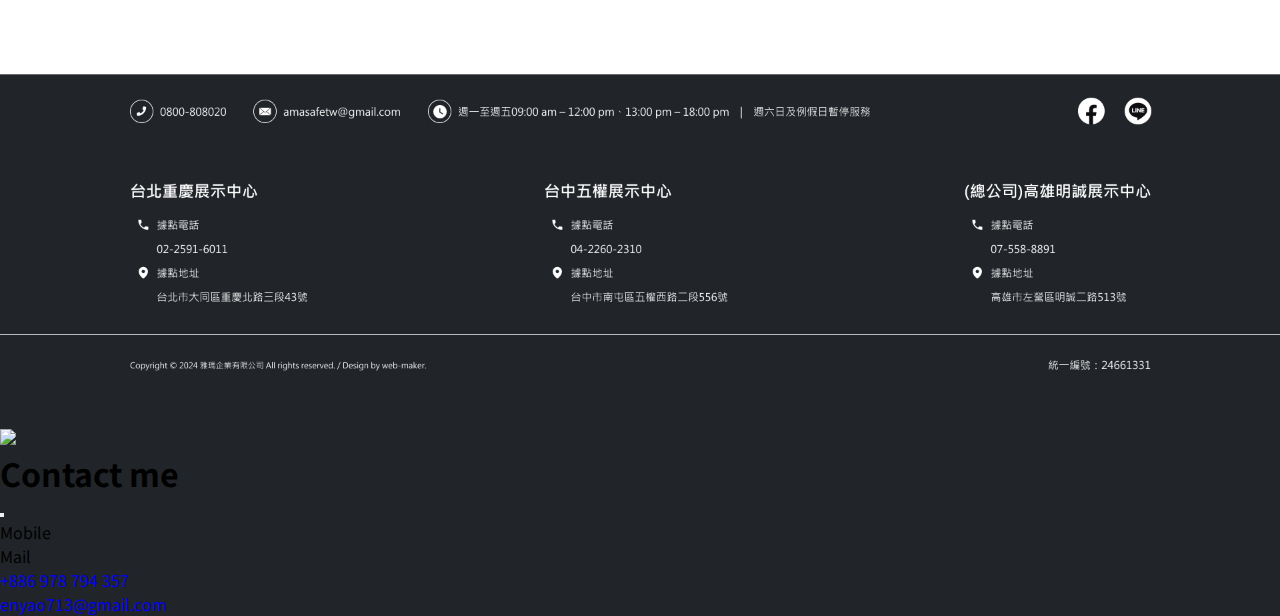
==== commit 397a0634: "add page layout" ====
--- a/index.html
+++ b/index.html
@@ -58,6 +58,7 @@
             <div class="collapse navbar-collapse justify-content-end" id="navbarNavAltMarkup">
                 <div class="navbar-nav">
                     <a class="nav-link active" aria-current="page" href="#">Works</a>
+                    <a class="nav-link" href="./layout.html">Layout</a>
                     <a class="nav-link" href="./resume.html">Resume</a>
                     <a class="nav-link" href="#" type="button" data-bs-toggle="modal" data-bs-target="#exampleModal-contact">Contact</a>
                     <a class="nav-link disabled">Codepen</a>
@@ -66,267 +67,15 @@
         </div>
     </nav>
     <div class="my-container container text-center">
-        <div class="works row align-items-center">
-            <div class="col-xl-4 col-md-6 col-sm-12">
-                <!-- https://new.web-maker.com.tw/ama/ -->
-                <a class="thumbnail" type="button" href="https://www.amasafe.com.tw/" target="_blank">
-                   <div class="Img">
-                        <img src="./img/thumbnail-ama.jpg" alt="">
-                        <div class="Txt"><p class="text-2xl">雅瑪保險櫃</p></div>
-                    </div>
+        <div class="col-12 px-0 d-flex flex-wrap">
+            <div class="morepic col-lg-3 col-md-4 col-6 mb-4">
+                <a href="upload/ama01.jpg" class="imgbox" data-fancybox="images" data-caption="雅瑪保險櫃版型01">
+                    <img src="upload/ama01.jpg" />
                 </a>
             </div>
-            <div class="col-xl-4 col-md-6 col-sm-12">
-                <!-- https://new.web-maker.com.tw/happymarian/ -->
-                <a class="thumbnail" type="button" href="http://tw.happymarian.com/" target="_blank">
-                   <div class="Img">
-                        <img src="./img/thumbnail-happymarian.jpg" alt="">
-                        <div class="Txt"><p class="text-2xl">快樂瑪麗安 全美語補習班</p></div>
-                    </div>
-                </a>
-            </div>
-            <div class="col-xl-4 col-md-6 col-sm-12">
-                <!-- https://new.web-maker.com.tw/pgst/ -->
-                <a class="thumbnail" type="button" href="https://www.pgst.org.tw/" target="_blank">
-                   <div class="Img">
-                        <img src="./img/thumbnail-pgst.jpg" alt="">
-                        <div class="Txt"><p class="text-2xl">台灣藥物基因體學會</p></div>
-                    </div>
-                </a>
-            </div>
-            <div class="col-xl-4 col-md-6 col-sm-12">
-                <!-- https://new.web-maker.com.tw/goodwall/ -->
-                <a class="thumbnail" type="button" href="https://www.gwv.com.tw/" target="_blank">
-                   <div class="Img">
-                        <img src="./img/thumbnail-goodwall.jpg" alt="">
-                        <div class="Txt"><p class="text-2xl">長城好牆防水工程</p></div>
-                    </div>
-                </a>
-            </div>
-            <div class="col-xl-4 col-md-6 col-sm-12">
-                <!-- https://new.web-maker.com.tw/hongyi/ -->
-                <a class="thumbnail" type="button" href="https://building.datavan.com.tw/" target="_blank">
-                   <div class="Img">
-                        <img src="./img/thumbnail-hongyi.jpg" alt="">
-                        <div class="Txt"><p class="text-2xl">鴻翊國際</p></div>
-                    </div>
-                </a>
-            </div>
-            <div class="col-xl-4 col-md-6 col-sm-12">
-                <!-- https://new.web-maker.com.tw/futurebeauty/ -->
-                <a class="thumbnail" type="button" href="https://tinypawsco-shoping.com/" target="_blank">
-                   <div class="Img">
-                        <img src="./img/thumbnail-futurebeauty.jpg" alt="">
-                        <div class="Txt"><p class="text-2xl">FutureBeauty購物網站</p></div>
-                    </div>
-                </a>
-            </div>
-            <div class="col-xl-4 col-md-6 col-sm-12">
-                <!-- https://new.web-maker.com.tw/globaliso/ -->
-                <a class="thumbnail" type="button" href="https://globaliso.good8d.com/" target="_blank">
-                   <div class="Img">
-                        <img src="./img/thumbnail-globaliso.jpg" alt="">
-                        <div class="Txt"><p class="text-2xl">寰宇企業(一頁式形象)</p></div>
-                    </div>
-                </a>
-            </div>
-            <div class="col-xl-4 col-md-6 col-sm-12">
-                <!-- https://new.web-maker.com.tw/wisdomc/ -->
-                <a class="thumbnail" type="button" href="https://www.wisdomcapitalglobal.com/" target="_blank">
-                   <div class="Img">
-                        <img src="./img/thumbnail-wisdomc.jpg" alt="">
-                        <div class="Txt"><p class="text-2xl">叡誠環球資產管理</p></div>
-                    </div>
-                </a>
-            </div>
-            <div class="col-xl-4 col-md-6 col-sm-12">
-                <!-- https://new.web-maker.com.tw/easygo/ -->
-                <a class="thumbnail" type="button" href="https://easygo-trip.com/" target="_blank">
-                   <div class="Img">
-                        <img src="./img/thumbnail-easygo.jpg" alt="">
-                        <div class="Txt"><p class="text-2xl">逸行旅行社</p></div>
-                    </div>
-                </a>
-            </div>
-            <div class="col-xl-4 col-md-6 col-sm-12">
-                <!-- https://new.web-maker.com.tw/hopa/ -->
-                <a class="thumbnail" type="button" href="https://twhopa.com/" target="_blank">
-                   <div class="Img">
-                        <img src="./img/thumbnail-hopa.jpg" alt="">
-                        <div class="Txt"><p class="text-2xl">臺灣血液腫瘤藥學會</p></div>
-                    </div>
-                </a>
-            </div>
-            <div class="col-xl-4 col-md-6 col-sm-12">
-                <!-- https://new.web-maker.com.tw/metalys/ -->
-                <a class="thumbnail" type="button" href="https://metal-ys.com/" target="_blank">
-                   <div class="Img">
-                        <img src="./img/thumbnail-metalys.jpg" alt="">
-                        <div class="Txt"><p class="text-2xl">允祥彈簧工業</p></div>
-                    </div>
-                </a>
-            </div>
-            <div class="col-xl-4 col-md-6 col-sm-12">
-                <!-- https://new.web-maker.com.tw/yongbao/ -->
-                <a class="thumbnail" type="button" href="https://www.yongbao.com.tw/" target="_blank">
-                   <div class="Img">
-                        <img src="./img/thumbnail-yongbao.jpg" alt="">
-                        <div class="Txt"><p class="text-2xl">永寶保險櫃</p></div>
-                    </div>
-                </a>
-            </div>
-            <div class="col-xl-4 col-md-6 col-sm-12">
-                <!-- https://new.web-maker.com.tw/pacific/ -->
-                <a class="thumbnail" type="button" href="https://pacific.good8d.com/" target="_blank">
-                   <div class="Img">
-                        <img src="./img/thumbnail-pacific.jpg" alt="">
-                        <div class="Txt"><p class="text-2xl">太平洋集團</p></div>
-                    </div>
-                </a>
-            </div>
-            <div class="col-xl-4 col-md-6 col-sm-12">
-                <a class="thumbnail" type="button" href="https://new.web-maker.com.tw/headachefree/" target="_blank">
-                   <div class="Img">
-                        <img src="./img/thumbnail-headachefree.jpg" alt="">
-                        <div class="Txt"><p class="text-2xl">台灣頭痛學會活動網頁</p></div>
-                    </div>
-                </a>
-            </div>
-            <div class="col-xl-4 col-md-6 col-sm-12">
-                <!-- https://new.web-maker.com.tw/yunhua/ -->
-                <a class="thumbnail" type="button" href="https://yunhuasg.com/" target="_blank">
-                   <div class="Img">
-                        <img src="./img/thumbnail-yunhua.jpg" alt="">
-                        <div class="Txt"><p class="text-2xl">雲華新加坡有限公司</p></div>
-                    </div>
-                </a>
-            </div>
-            <div class="col-xl-4 col-md-6 col-sm-12">
-                <!-- https://new.web-maker.com.tw/microcurer/ -->
-                <a class="thumbnail" type="button" href="https://microcurer.good8d.com/" target="_blank">
-                   <div class="Img">
-                        <img src="./img/thumbnail-microcurer.jpg" alt="">
-                        <div class="Txt"><p class="text-2xl">微智生醫(一頁式形象)</p></div>
-                    </div>
-                </a>
-            </div>
-            <div class="col-xl-4 col-md-6 col-sm-12">
-                <a class="thumbnail" type="button" href="https://new.web-maker.com.tw/fuji1212/" target="_blank">
-                   <div class="Img">
-                        <img src="./img/thumbnail-fuji.jpg" alt="">
-                        <div class="Txt"><p class="text-2xl">富士大飯店(提案)</p></div>
-                    </div>
-                </a>
-            </div>
-            <div class="col-xl-4 col-md-6 col-sm-12">
-                <a class="thumbnail" type="button" href="https://new.web-maker.com.tw/happymarian1/" target="_blank">
-                   <div class="Img">
-                        <img src="./img/thumbnail-happymarian1.jpg" alt="">
-                        <div class="Txt"><p class="text-2xl">快樂瑪麗安(提案)</p></div>
-                    </div>
-                </a>
-            </div>
-            <div class="col-xl-4 col-md-6 col-sm-12">
-                <!-- 需要彈跳視窗時再解開 -->
-                <!--   
-                    <a class="thumbnail" type="button" data-bs-toggle="modal" data-bs-target="#exampleModal-01">
-                        <div class="Img">
-                                <img src="./img/thumbnail-01.jpg" alt="">
-                                <div class="Txt"><p class="text-2xl">奧瑪數位行銷</p></div>
-                            </div>
-                    </a> 
-                -->
-                <!-- 需要彈跳視窗時再解開END -->
-                <a class="thumbnail" type="button" href="https://ellen713.github.io/omamarketing/" target="_blank">
-                   <div class="Img">
-                        <img src="./img/thumbnail-oma.jpg" alt="">
-                        <div class="Txt"><p class="text-2xl">奧瑪數位行銷</p></div>
-                    </div>
-                </a>
-            </div>
-            <div class="col-xl-4 col-md-6 col-sm-12">
-                <a class="thumbnail" type="button" href="https://ellen713.github.io/tameswatch/" target="_blank">
-                    <div class="Img">
-                            <img src="./img/thumbnail-tames.jpg" alt="">
-                            <div class="Txt"><p class="text-2xl">TAMES WATCH</p></div>
-                        </div>
-                </a>
-            </div>
-            <div class="col-xl-4 col-md-6 col-sm-12">
-                <a class="thumbnail" type="button" href="https://ellen713.github.io/innovation/" target="_blank">
-                    <div class="Img">
-                            <img src="./img/thumbnail-innovation.jpg" alt="">
-                            <div class="Txt"><p class="text-2xl">新創科技</p></div>
-                        </div>
-                </a>
-            </div>
-            <div class="col-xl-4 col-md-6 col-sm-12">
-                <a class="thumbnail" type="button" href="https://ellen713.github.io/jinmingclinic/" target="_blank">
-                    <div class="Img">
-                            <img src="./img/thumbnail-jinming.jpg" alt="">
-                            <div class="Txt"><p class="text-2xl">晶明眼科</p></div>
-                        </div>
-                </a>
-            </div>
-            <div class="col-xl-4 col-md-6 col-sm-12">
-                <a class="thumbnail" type="button" href="https://ellen713.github.io/jenclinic/" target="_blank">
-                    <div class="Img">
-                            <img src="./img/thumbnail-jenclinic.jpg" alt="">
-                            <div class="Txt"><p class="text-2xl">珍妍時尚美學診所</p></div>
-                        </div>
-                </a>
-            </div>
-            <div class="col-xl-4 col-md-6 col-sm-12">
-                <a class="thumbnail" type="button" href="https://ellen713.github.io/hellohibar/" target="_blank">
-                    <div class="Img">
-                            <img src="./img/thumbnail-hibar.jpg" alt="">
-                            <div class="Txt"><p class="text-2xl">洗髮產品Hibar活動頁</p></div>
-                        </div>
-                </a>
-            </div>
-            <div class="col-xl-4 col-md-6 col-sm-12">
-                <a class="thumbnail" type="button" href="https://ellen713.github.io/refreshtaiwanlottery/" target="_blank">
-                    <div class="Img">
-                            <img src="./img/thumbnail-refresh.jpg" alt="">
-                            <div class="Txt"><p class="text-2xl">Refresh Taiwan活動遊戲頁</p></div>
-                        </div>
-                </a>
-            </div>
-            <div class="col-xl-4 col-md-6 col-sm-12">
-                <a class="thumbnail" type="button" href="https://ellen713.github.io/egainanimation/" target="_blank">
-                    <div class="Img">
-                            <img src="./img/thumbnail-egain.jpg" alt="">
-                            <div class="Txt"><p class="text-2xl">一見古美術情境式網站</p></div>
-                        </div>
-                </a>
-            </div>
-            <div class="col-xl-4 col-md-6 col-sm-12">
-                <a class="thumbnail" type="button" href="https://ellen713.github.io/situation3.0/" target="_blank">
-                    <div class="Img">
-                            <img src="./img/thumbnail-olily3.jpg" alt="">
-                            <div class="Txt"><p class="text-2xl">歐立利情境式網頁</p></div>
-                        </div>
-                </a>
-            </div>
-            <div class="col-xl-4 col-md-6 col-sm-12">
-                <a class="thumbnail" type="button" href="https://ellen713.github.io/situation2.0/" target="_blank">
-                    <div class="Img">
-                            <img src="./img/thumbnail-olily2.jpg" alt="">
-                            <div class="Txt"><p class="text-2xl">歐立利情境式網頁</p></div>
-                        </div>
-                </a>
-            </div>
-            <div class="col-xl-4 col-md-6 col-sm-12">
-                <a class="thumbnail" type="button" href="https://ellen713.github.io/yeh/" target="_blank">
-                    <div class="Img">
-                            <img src="./img/thumbnail-yeh.jpg" alt="">
-                            <div class="Txt"><p class="text-2xl">個人其他作品</p></div>
-                        </div>
-                </a>
-            </div>
-            <div class="col-xl-4 col-md-6 col-sm-12">
-                <a class="thumbnail" type="button" href="" target="_blank">
-                    
+            <div class="morepic col-lg-3 col-md-4 col-6 mb-4">
+                <a href="upload/ama02.jpg" class="imgbox" data-fancybox="images" data-caption="雅瑪保險櫃版型02">
+                    <img src="upload/ama02.jpg" />
                 </a>
             </div>
         </div>
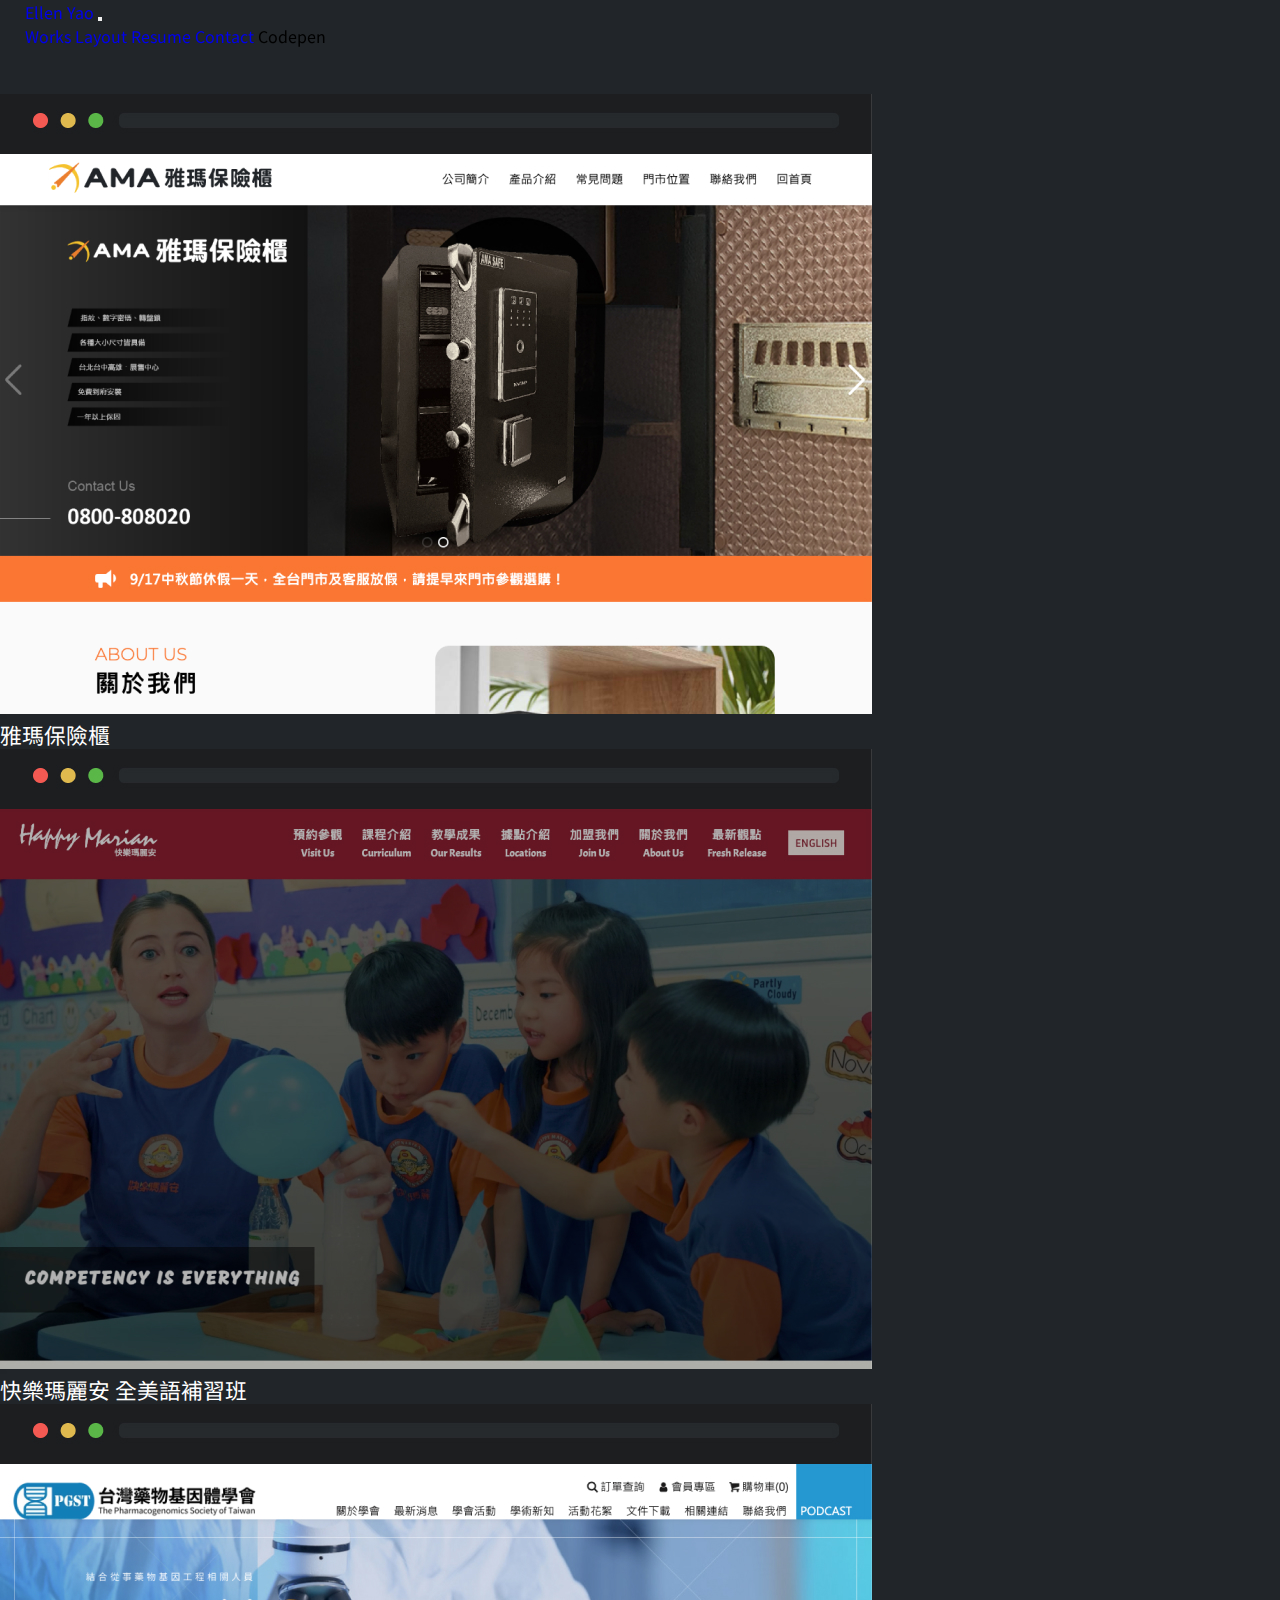
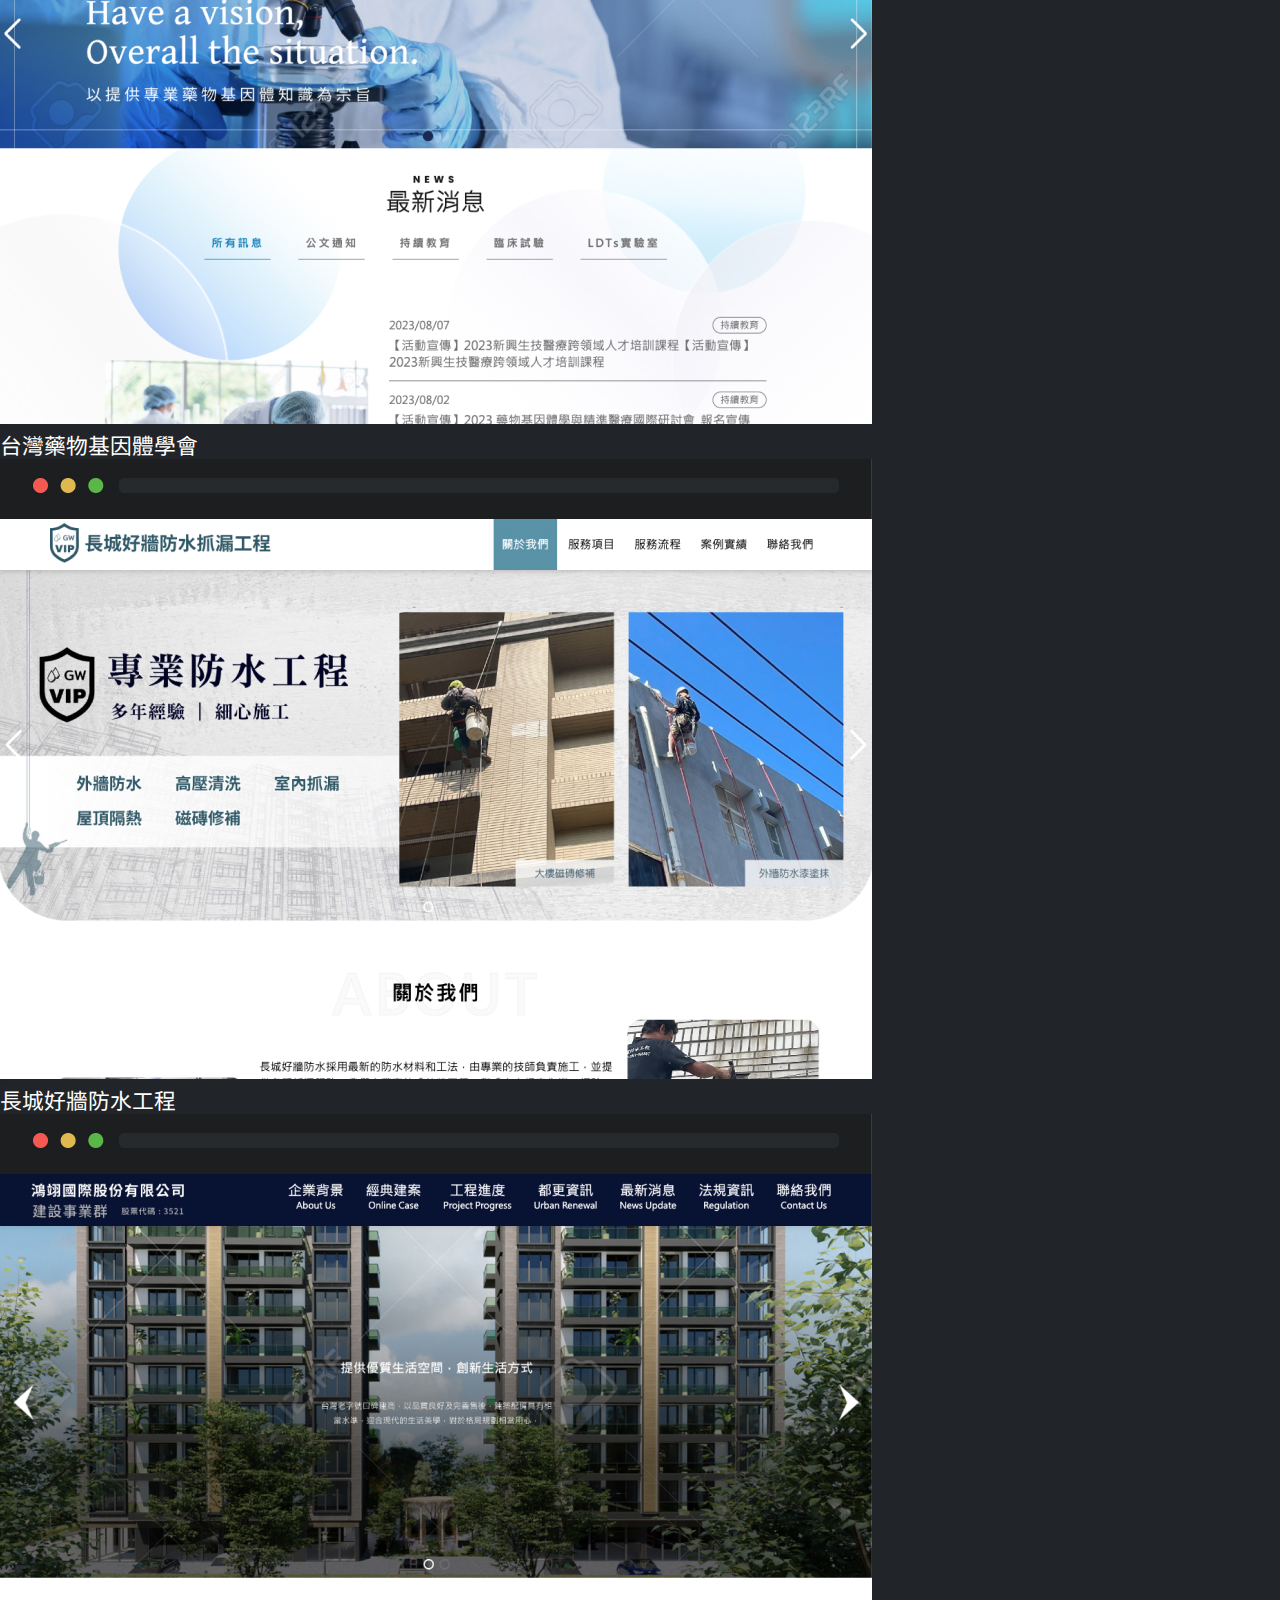
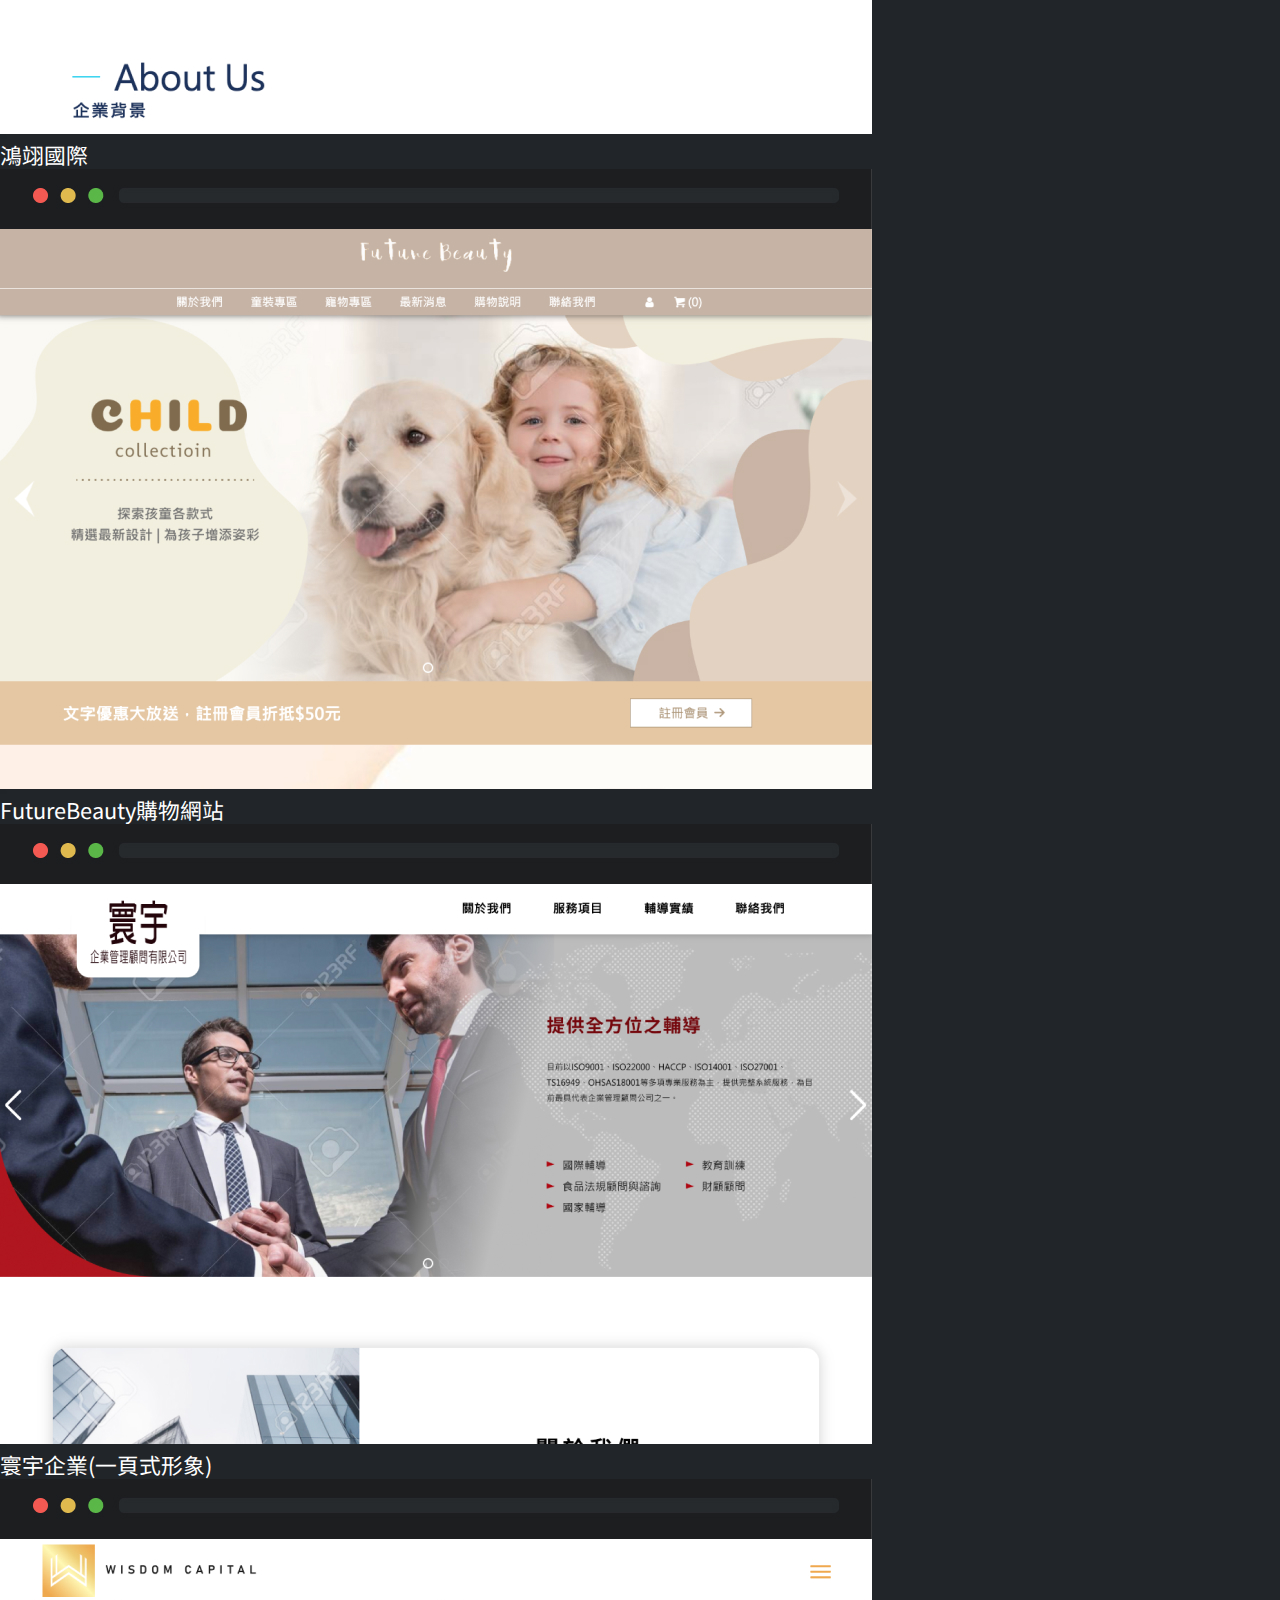
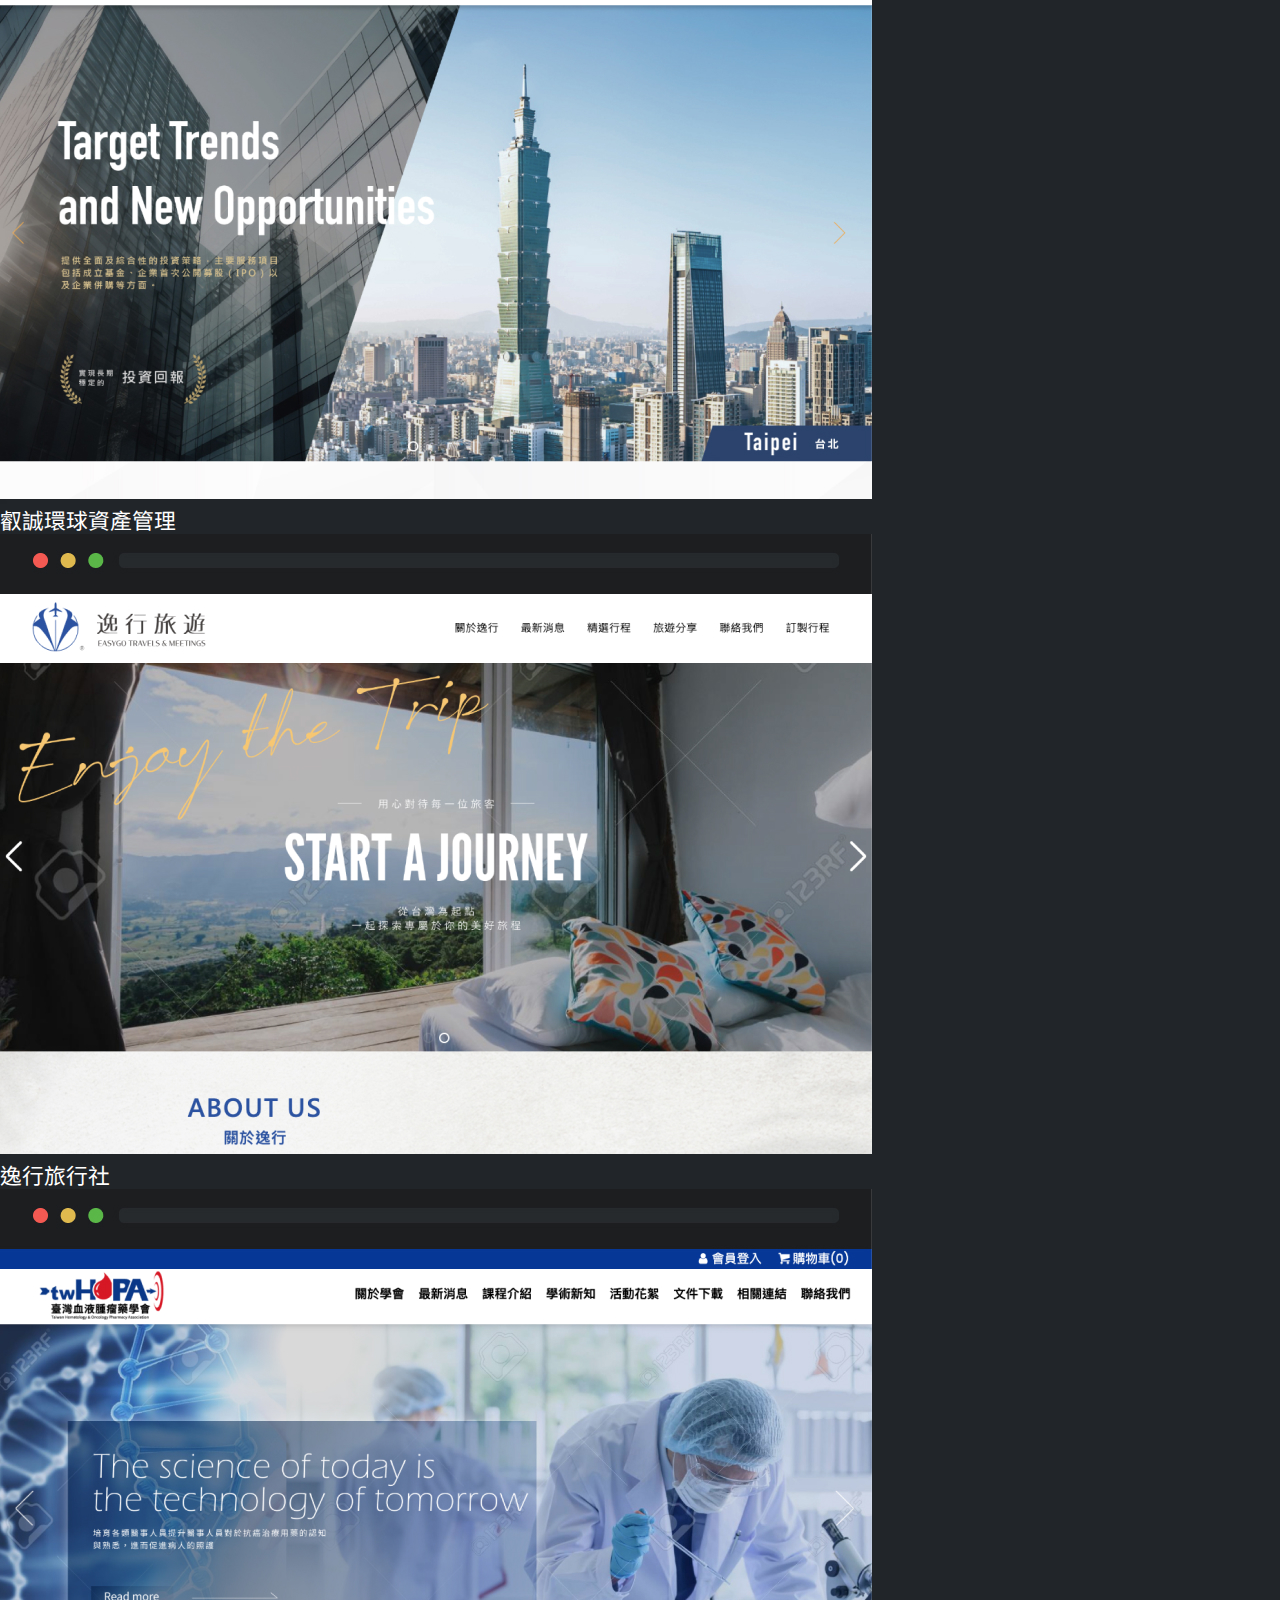
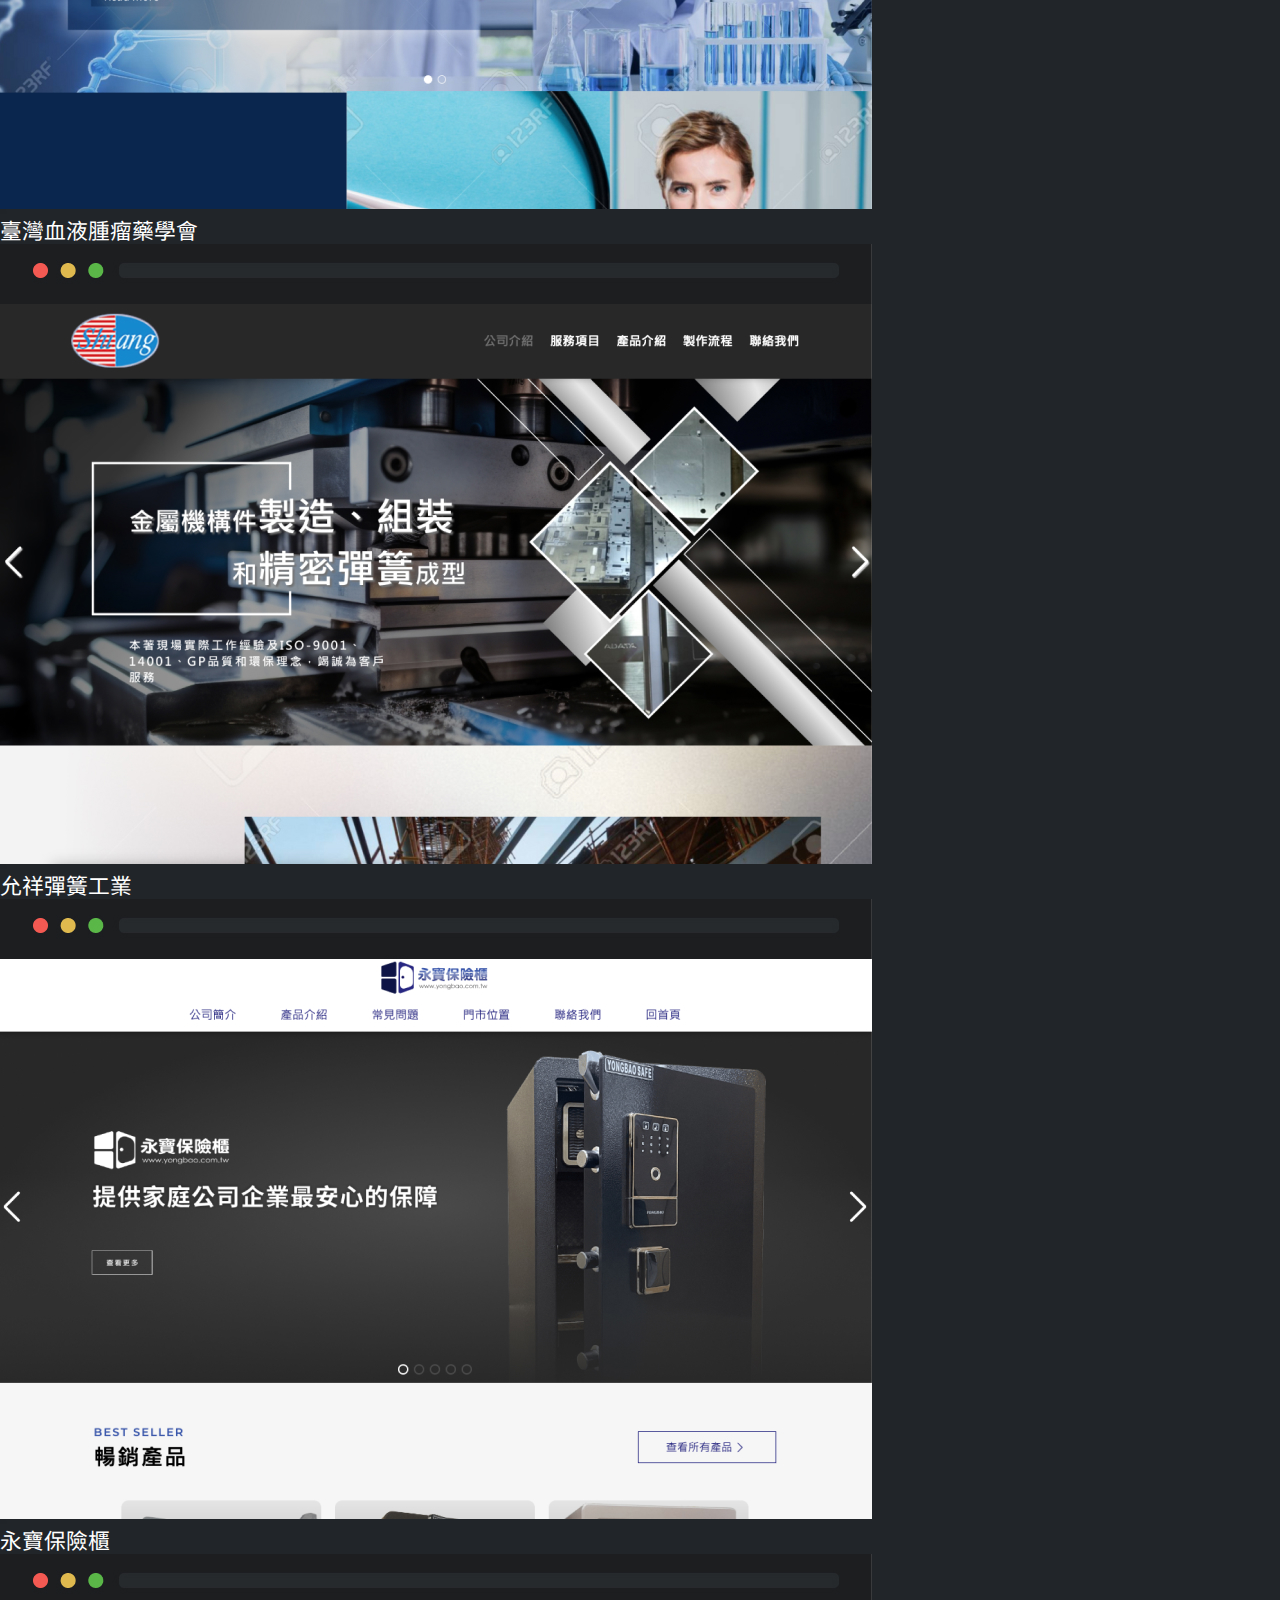
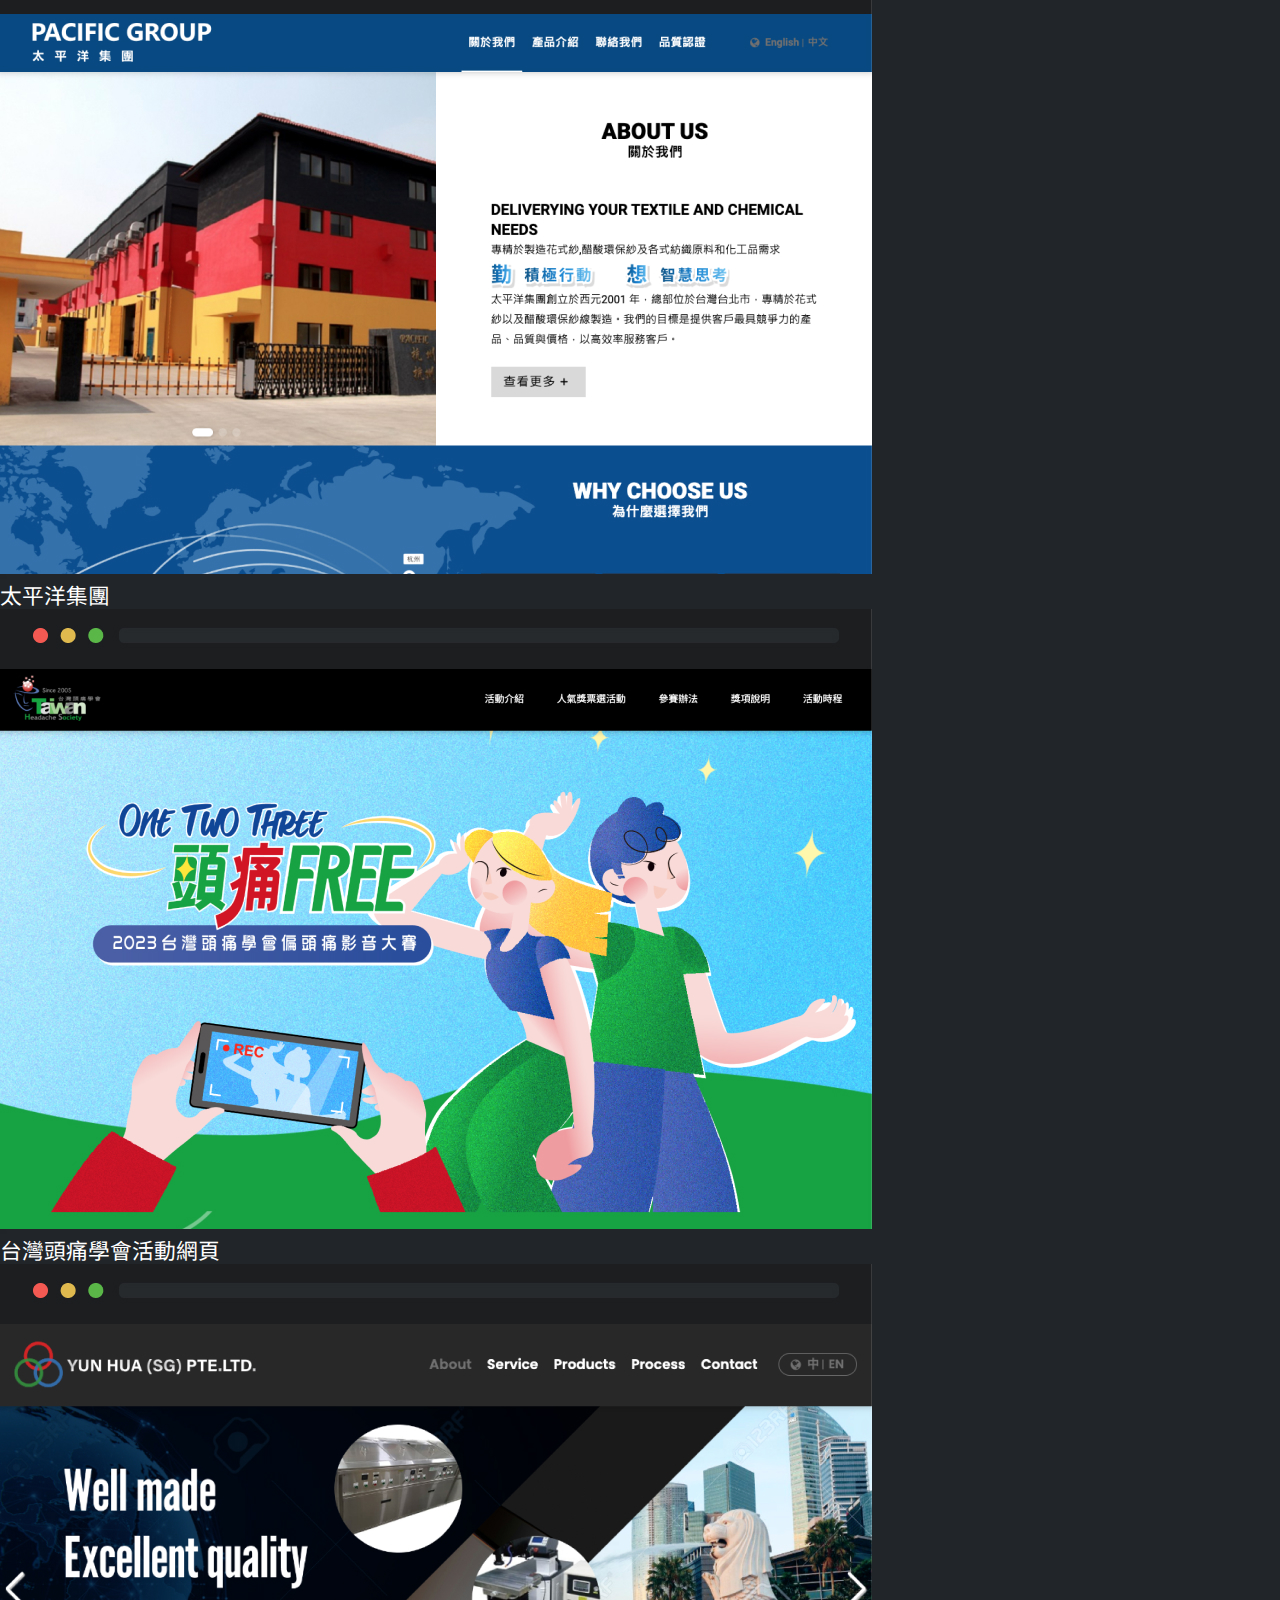
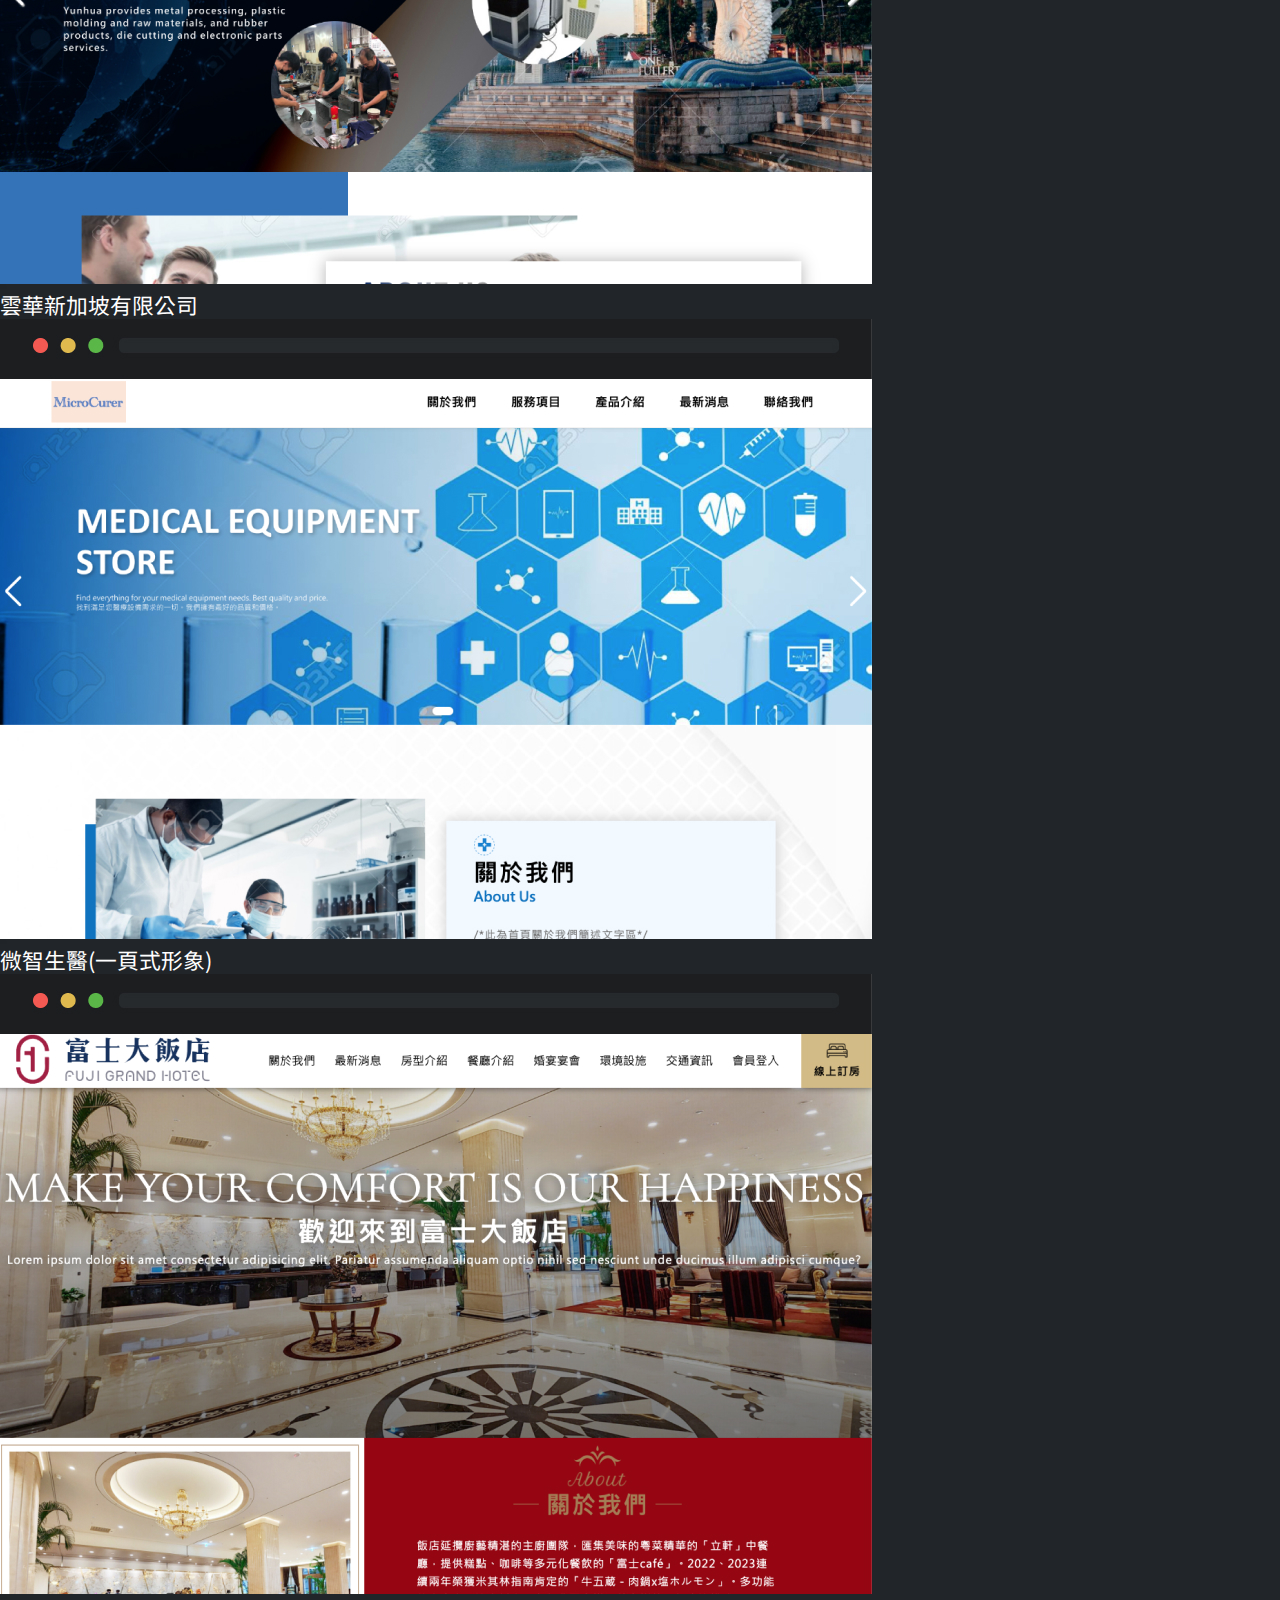
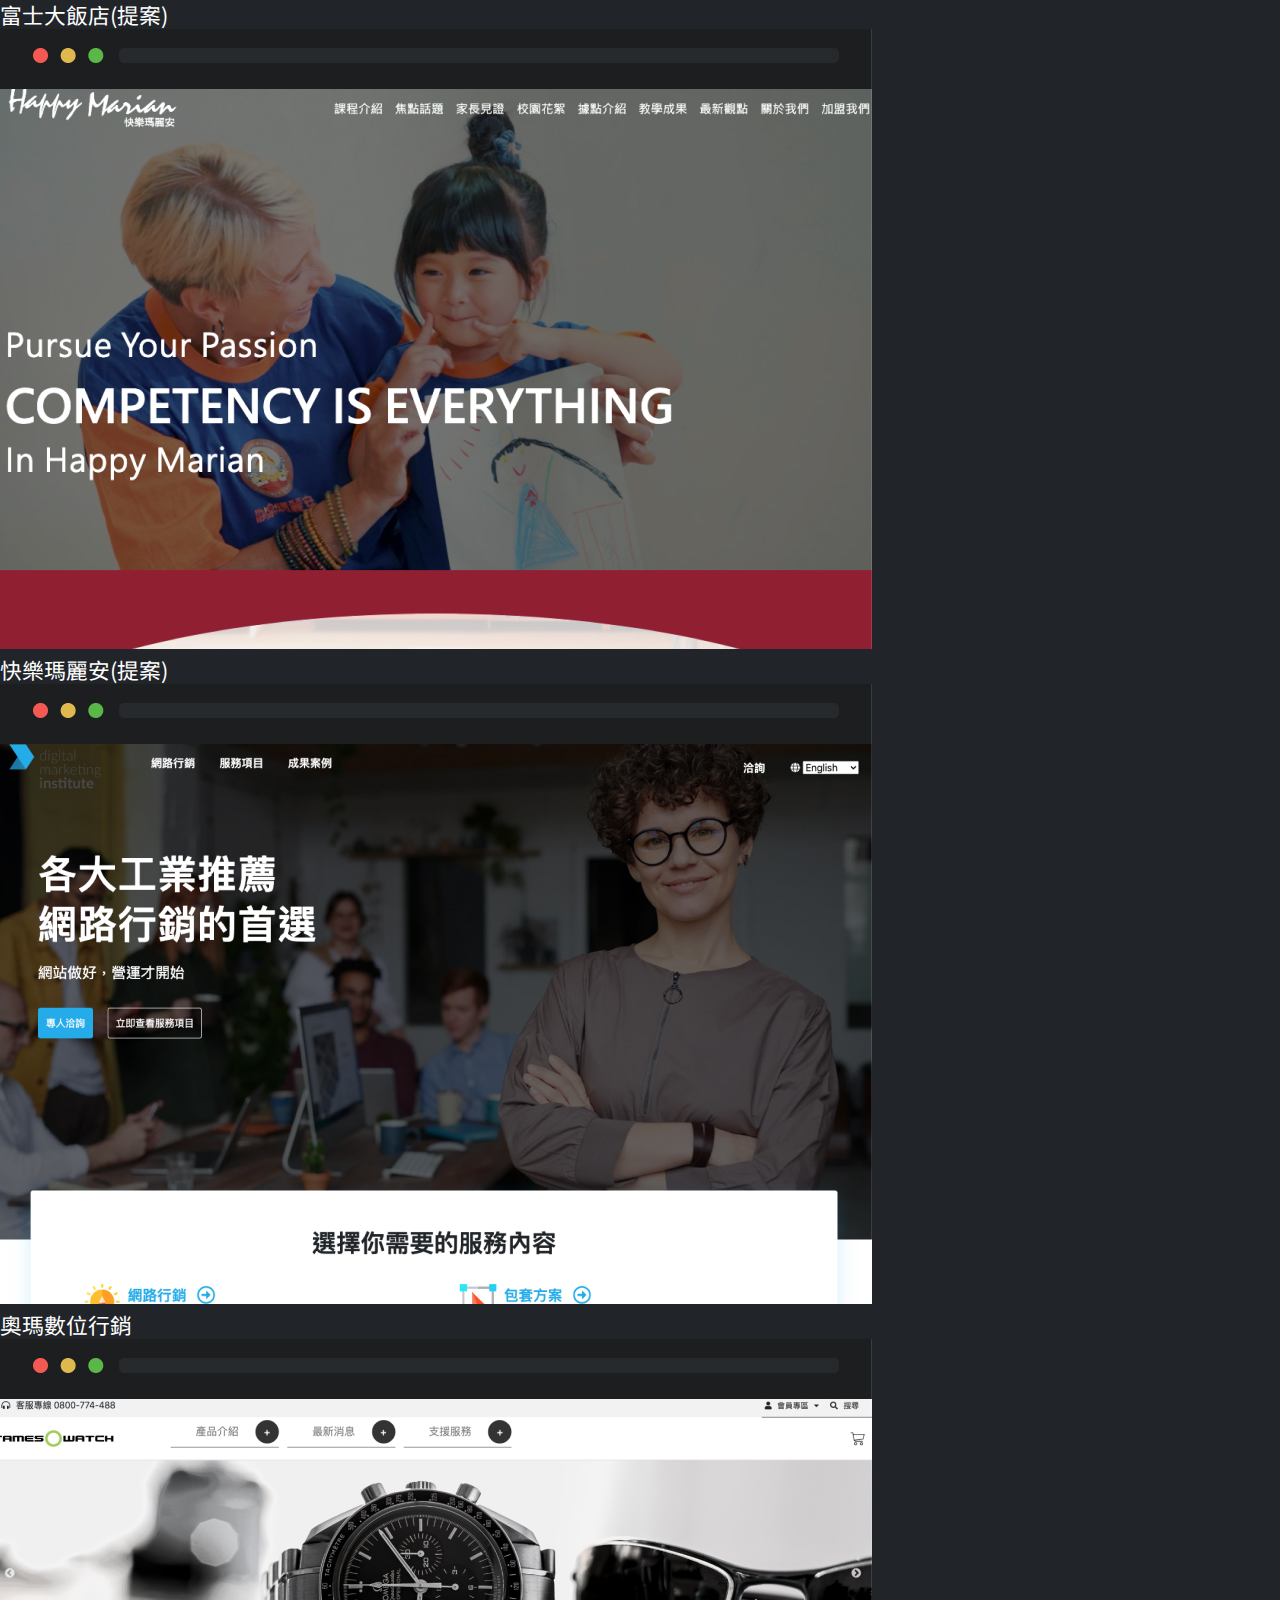
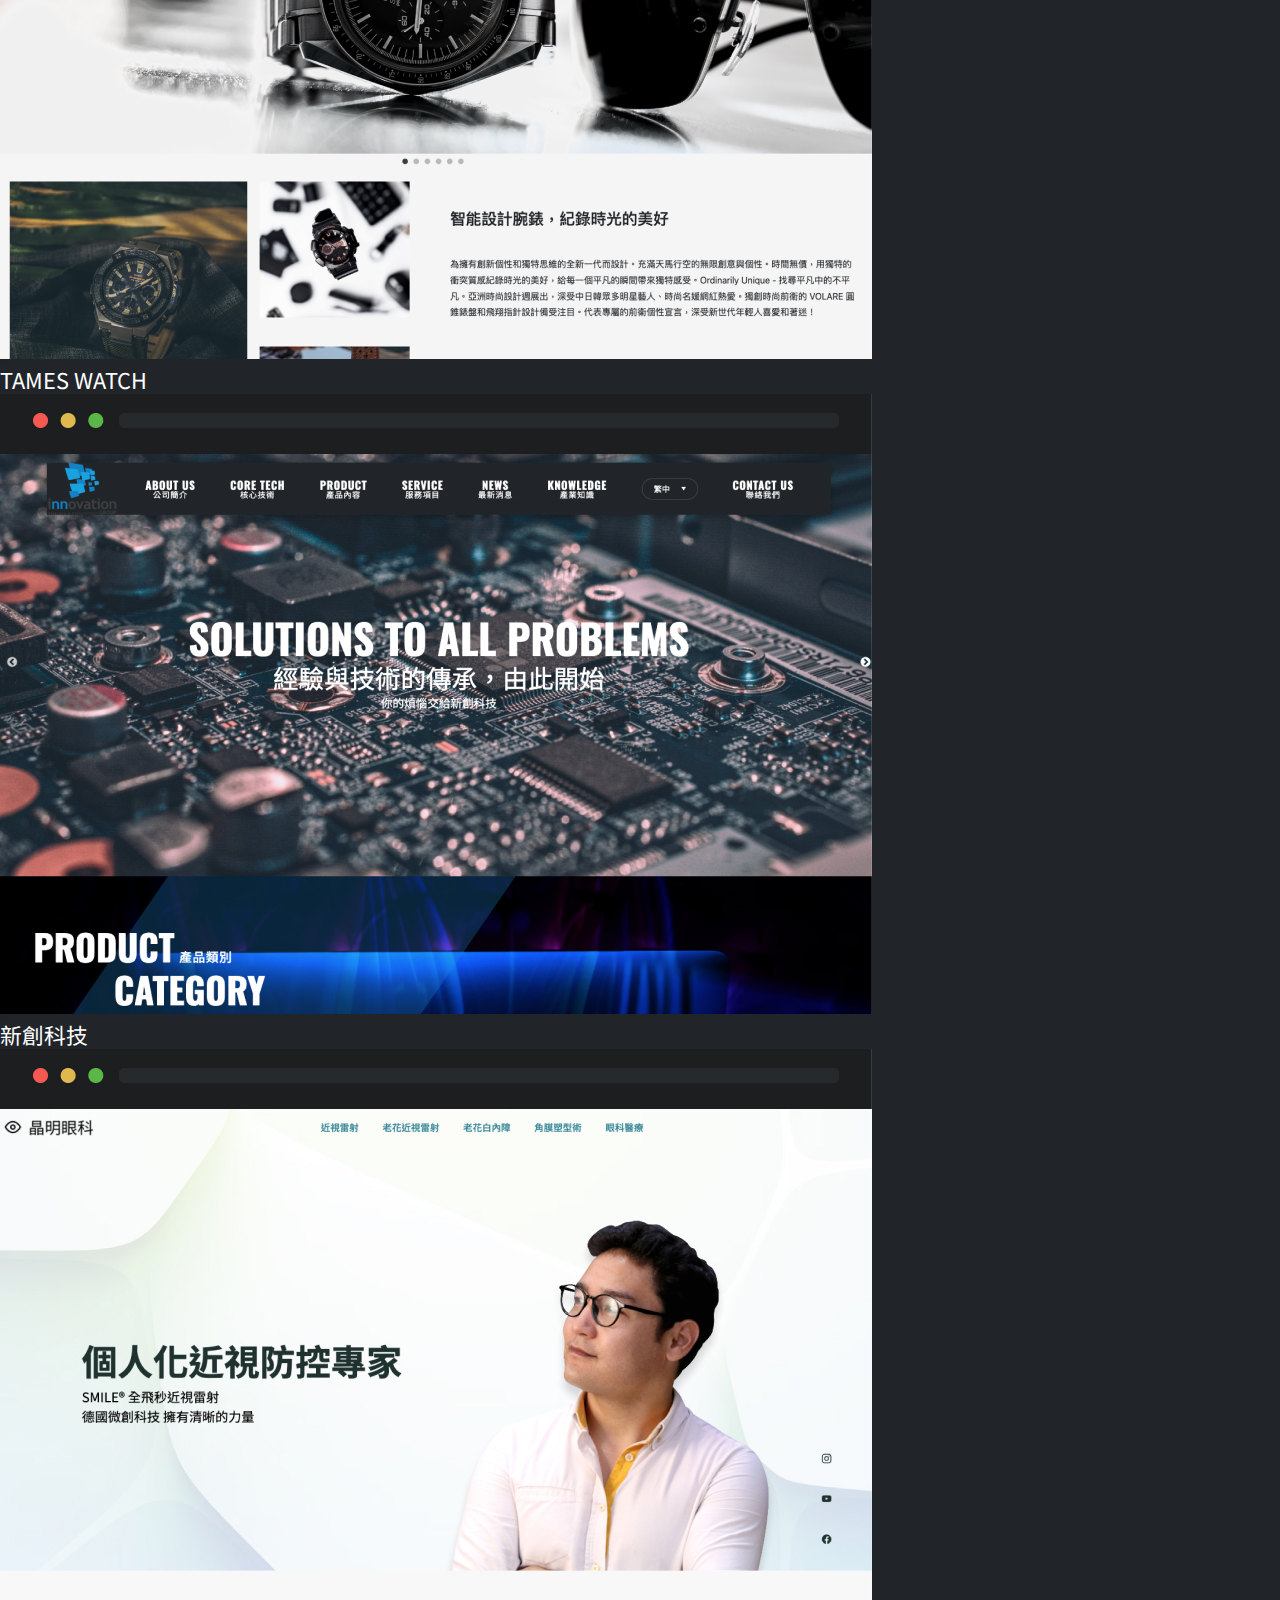
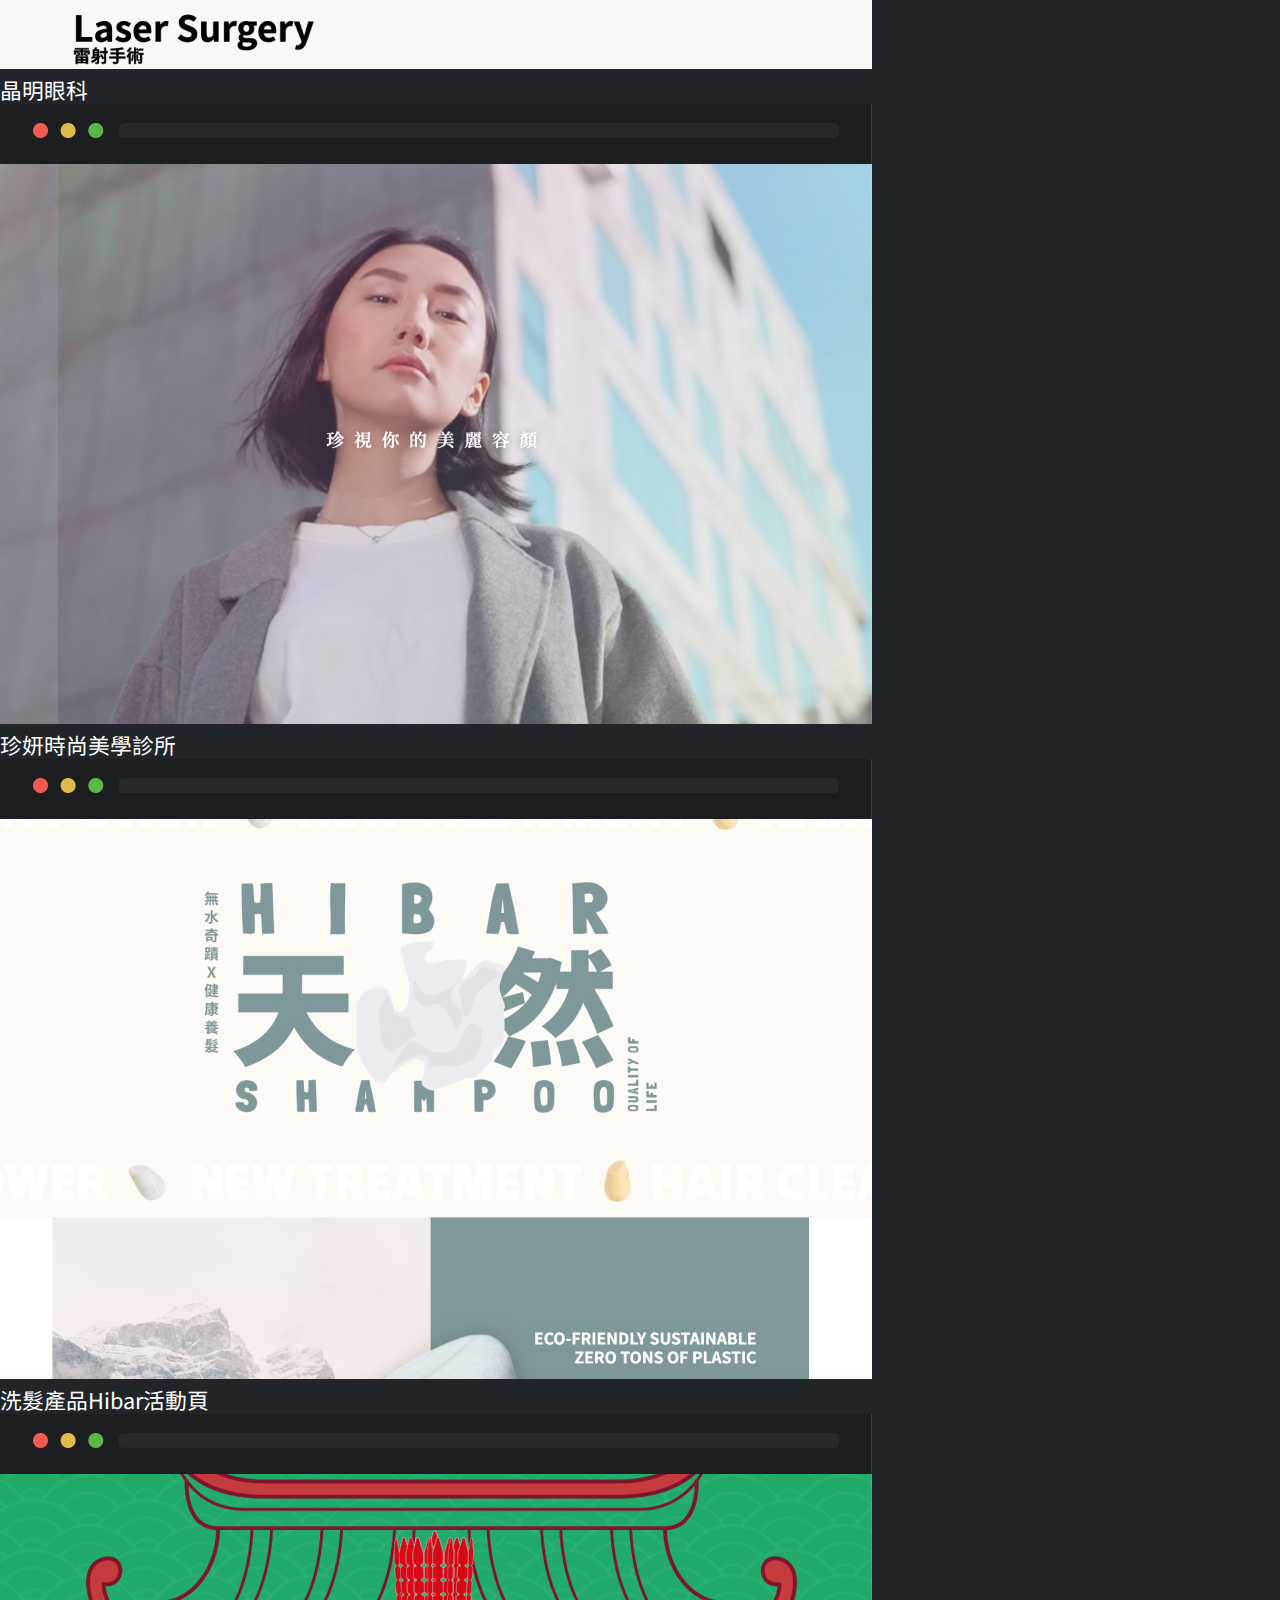
==== commit 31ee96a7: "update index" ====
--- a/index.html
+++ b/index.html
@@ -67,15 +67,267 @@
         </div>
     </nav>
     <div class="my-container container text-center">
-        <div class="col-12 px-0 d-flex flex-wrap">
-            <div class="morepic col-lg-3 col-md-4 col-6 mb-4">
-                <a href="upload/ama01.jpg" class="imgbox" data-fancybox="images" data-caption="雅瑪保險櫃版型01">
-                    <img src="upload/ama01.jpg" />
-                </a>
-            </div>
-            <div class="morepic col-lg-3 col-md-4 col-6 mb-4">
-                <a href="upload/ama02.jpg" class="imgbox" data-fancybox="images" data-caption="雅瑪保險櫃版型02">
-                    <img src="upload/ama02.jpg" />
+        <div class="works row align-items-center">
+            <div class="col-xl-4 col-md-6 col-sm-12">
+                <!-- https://new.web-maker.com.tw/ama/ -->
+                <a class="thumbnail" type="button" href="https://www.amasafe.com.tw/" target="_blank">
+                   <div class="Img">
+                        <img src="./img/thumbnail-ama.jpg" alt="">
+                        <div class="Txt"><p class="text-2xl">雅瑪保險櫃</p></div>
+                    </div>
+                </a>
+            </div>
+            <div class="col-xl-4 col-md-6 col-sm-12">
+                <!-- https://new.web-maker.com.tw/happymarian/ -->
+                <a class="thumbnail" type="button" href="http://tw.happymarian.com/" target="_blank">
+                   <div class="Img">
+                        <img src="./img/thumbnail-happymarian.jpg" alt="">
+                        <div class="Txt"><p class="text-2xl">快樂瑪麗安 全美語補習班</p></div>
+                    </div>
+                </a>
+            </div>
+            <div class="col-xl-4 col-md-6 col-sm-12">
+                <!-- https://new.web-maker.com.tw/pgst/ -->
+                <a class="thumbnail" type="button" href="https://www.pgst.org.tw/" target="_blank">
+                   <div class="Img">
+                        <img src="./img/thumbnail-pgst.jpg" alt="">
+                        <div class="Txt"><p class="text-2xl">台灣藥物基因體學會</p></div>
+                    </div>
+                </a>
+            </div>
+            <div class="col-xl-4 col-md-6 col-sm-12">
+                <!-- https://new.web-maker.com.tw/goodwall/ -->
+                <a class="thumbnail" type="button" href="https://www.gwv.com.tw/" target="_blank">
+                   <div class="Img">
+                        <img src="./img/thumbnail-goodwall.jpg" alt="">
+                        <div class="Txt"><p class="text-2xl">長城好牆防水工程</p></div>
+                    </div>
+                </a>
+            </div>
+            <div class="col-xl-4 col-md-6 col-sm-12">
+                <!-- https://new.web-maker.com.tw/hongyi/ -->
+                <a class="thumbnail" type="button" href="https://building.datavan.com.tw/" target="_blank">
+                   <div class="Img">
+                        <img src="./img/thumbnail-hongyi.jpg" alt="">
+                        <div class="Txt"><p class="text-2xl">鴻翊國際</p></div>
+                    </div>
+                </a>
+            </div>
+            <div class="col-xl-4 col-md-6 col-sm-12">
+                <!-- https://new.web-maker.com.tw/futurebeauty/ -->
+                <a class="thumbnail" type="button" href="https://tinypawsco-shoping.com/" target="_blank">
+                   <div class="Img">
+                        <img src="./img/thumbnail-futurebeauty.jpg" alt="">
+                        <div class="Txt"><p class="text-2xl">FutureBeauty購物網站</p></div>
+                    </div>
+                </a>
+            </div>
+            <div class="col-xl-4 col-md-6 col-sm-12">
+                <!-- https://new.web-maker.com.tw/globaliso/ -->
+                <a class="thumbnail" type="button" href="https://globaliso.good8d.com/" target="_blank">
+                   <div class="Img">
+                        <img src="./img/thumbnail-globaliso.jpg" alt="">
+                        <div class="Txt"><p class="text-2xl">寰宇企業(一頁式形象)</p></div>
+                    </div>
+                </a>
+            </div>
+            <div class="col-xl-4 col-md-6 col-sm-12">
+                <!-- https://new.web-maker.com.tw/wisdomc/ -->
+                <a class="thumbnail" type="button" href="https://www.wisdomcapitalglobal.com/" target="_blank">
+                   <div class="Img">
+                        <img src="./img/thumbnail-wisdomc.jpg" alt="">
+                        <div class="Txt"><p class="text-2xl">叡誠環球資產管理</p></div>
+                    </div>
+                </a>
+            </div>
+            <div class="col-xl-4 col-md-6 col-sm-12">
+                <!-- https://new.web-maker.com.tw/easygo/ -->
+                <a class="thumbnail" type="button" href="https://easygo-trip.com/" target="_blank">
+                   <div class="Img">
+                        <img src="./img/thumbnail-easygo.jpg" alt="">
+                        <div class="Txt"><p class="text-2xl">逸行旅行社</p></div>
+                    </div>
+                </a>
+            </div>
+            <div class="col-xl-4 col-md-6 col-sm-12">
+                <!-- https://new.web-maker.com.tw/hopa/ -->
+                <a class="thumbnail" type="button" href="https://twhopa.com/" target="_blank">
+                   <div class="Img">
+                        <img src="./img/thumbnail-hopa.jpg" alt="">
+                        <div class="Txt"><p class="text-2xl">臺灣血液腫瘤藥學會</p></div>
+                    </div>
+                </a>
+            </div>
+            <div class="col-xl-4 col-md-6 col-sm-12">
+                <!-- https://new.web-maker.com.tw/metalys/ -->
+                <a class="thumbnail" type="button" href="https://metal-ys.com/" target="_blank">
+                   <div class="Img">
+                        <img src="./img/thumbnail-metalys.jpg" alt="">
+                        <div class="Txt"><p class="text-2xl">允祥彈簧工業</p></div>
+                    </div>
+                </a>
+            </div>
+            <div class="col-xl-4 col-md-6 col-sm-12">
+                <!-- https://new.web-maker.com.tw/yongbao/ -->
+                <a class="thumbnail" type="button" href="https://www.yongbao.com.tw/" target="_blank">
+                   <div class="Img">
+                        <img src="./img/thumbnail-yongbao.jpg" alt="">
+                        <div class="Txt"><p class="text-2xl">永寶保險櫃</p></div>
+                    </div>
+                </a>
+            </div>
+            <div class="col-xl-4 col-md-6 col-sm-12">
+                <!-- https://new.web-maker.com.tw/pacific/ -->
+                <a class="thumbnail" type="button" href="https://pacific.good8d.com/" target="_blank">
+                   <div class="Img">
+                        <img src="./img/thumbnail-pacific.jpg" alt="">
+                        <div class="Txt"><p class="text-2xl">太平洋集團</p></div>
+                    </div>
+                </a>
+            </div>
+            <div class="col-xl-4 col-md-6 col-sm-12">
+                <a class="thumbnail" type="button" href="https://new.web-maker.com.tw/headachefree/" target="_blank">
+                   <div class="Img">
+                        <img src="./img/thumbnail-headachefree.jpg" alt="">
+                        <div class="Txt"><p class="text-2xl">台灣頭痛學會活動網頁</p></div>
+                    </div>
+                </a>
+            </div>
+            <div class="col-xl-4 col-md-6 col-sm-12">
+                <!-- https://new.web-maker.com.tw/yunhua/ -->
+                <a class="thumbnail" type="button" href="https://yunhuasg.com/" target="_blank">
+                   <div class="Img">
+                        <img src="./img/thumbnail-yunhua.jpg" alt="">
+                        <div class="Txt"><p class="text-2xl">雲華新加坡有限公司</p></div>
+                    </div>
+                </a>
+            </div>
+            <div class="col-xl-4 col-md-6 col-sm-12">
+                <!-- https://new.web-maker.com.tw/microcurer/ -->
+                <a class="thumbnail" type="button" href="https://microcurer.good8d.com/" target="_blank">
+                   <div class="Img">
+                        <img src="./img/thumbnail-microcurer.jpg" alt="">
+                        <div class="Txt"><p class="text-2xl">微智生醫(一頁式形象)</p></div>
+                    </div>
+                </a>
+            </div>
+            <div class="col-xl-4 col-md-6 col-sm-12">
+                <a class="thumbnail" type="button" href="https://new.web-maker.com.tw/fuji1212/" target="_blank">
+                   <div class="Img">
+                        <img src="./img/thumbnail-fuji.jpg" alt="">
+                        <div class="Txt"><p class="text-2xl">富士大飯店(提案)</p></div>
+                    </div>
+                </a>
+            </div>
+            <div class="col-xl-4 col-md-6 col-sm-12">
+                <a class="thumbnail" type="button" href="https://new.web-maker.com.tw/happymarian1/" target="_blank">
+                   <div class="Img">
+                        <img src="./img/thumbnail-happymarian1.jpg" alt="">
+                        <div class="Txt"><p class="text-2xl">快樂瑪麗安(提案)</p></div>
+                    </div>
+                </a>
+            </div>
+            <div class="col-xl-4 col-md-6 col-sm-12">
+                <!-- 需要彈跳視窗時再解開 -->
+                <!--   
+                    <a class="thumbnail" type="button" data-bs-toggle="modal" data-bs-target="#exampleModal-01">
+                        <div class="Img">
+                                <img src="./img/thumbnail-01.jpg" alt="">
+                                <div class="Txt"><p class="text-2xl">奧瑪數位行銷</p></div>
+                            </div>
+                    </a> 
+                -->
+                <!-- 需要彈跳視窗時再解開END -->
+                <a class="thumbnail" type="button" href="https://ellen713.github.io/omamarketing/" target="_blank">
+                   <div class="Img">
+                        <img src="./img/thumbnail-oma.jpg" alt="">
+                        <div class="Txt"><p class="text-2xl">奧瑪數位行銷</p></div>
+                    </div>
+                </a>
+            </div>
+            <div class="col-xl-4 col-md-6 col-sm-12">
+                <a class="thumbnail" type="button" href="https://ellen713.github.io/tameswatch/" target="_blank">
+                    <div class="Img">
+                            <img src="./img/thumbnail-tames.jpg" alt="">
+                            <div class="Txt"><p class="text-2xl">TAMES WATCH</p></div>
+                        </div>
+                </a>
+            </div>
+            <div class="col-xl-4 col-md-6 col-sm-12">
+                <a class="thumbnail" type="button" href="https://ellen713.github.io/innovation/" target="_blank">
+                    <div class="Img">
+                            <img src="./img/thumbnail-innovation.jpg" alt="">
+                            <div class="Txt"><p class="text-2xl">新創科技</p></div>
+                        </div>
+                </a>
+            </div>
+            <div class="col-xl-4 col-md-6 col-sm-12">
+                <a class="thumbnail" type="button" href="https://ellen713.github.io/jinmingclinic/" target="_blank">
+                    <div class="Img">
+                            <img src="./img/thumbnail-jinming.jpg" alt="">
+                            <div class="Txt"><p class="text-2xl">晶明眼科</p></div>
+                        </div>
+                </a>
+            </div>
+            <div class="col-xl-4 col-md-6 col-sm-12">
+                <a class="thumbnail" type="button" href="https://ellen713.github.io/jenclinic/" target="_blank">
+                    <div class="Img">
+                            <img src="./img/thumbnail-jenclinic.jpg" alt="">
+                            <div class="Txt"><p class="text-2xl">珍妍時尚美學診所</p></div>
+                        </div>
+                </a>
+            </div>
+            <div class="col-xl-4 col-md-6 col-sm-12">
+                <a class="thumbnail" type="button" href="https://ellen713.github.io/hellohibar/" target="_blank">
+                    <div class="Img">
+                            <img src="./img/thumbnail-hibar.jpg" alt="">
+                            <div class="Txt"><p class="text-2xl">洗髮產品Hibar活動頁</p></div>
+                        </div>
+                </a>
+            </div>
+            <div class="col-xl-4 col-md-6 col-sm-12">
+                <a class="thumbnail" type="button" href="https://ellen713.github.io/refreshtaiwanlottery/" target="_blank">
+                    <div class="Img">
+                            <img src="./img/thumbnail-refresh.jpg" alt="">
+                            <div class="Txt"><p class="text-2xl">Refresh Taiwan活動遊戲頁</p></div>
+                        </div>
+                </a>
+            </div>
+            <div class="col-xl-4 col-md-6 col-sm-12">
+                <a class="thumbnail" type="button" href="https://ellen713.github.io/egainanimation/" target="_blank">
+                    <div class="Img">
+                            <img src="./img/thumbnail-egain.jpg" alt="">
+                            <div class="Txt"><p class="text-2xl">一見古美術情境式網站</p></div>
+                        </div>
+                </a>
+            </div>
+            <div class="col-xl-4 col-md-6 col-sm-12">
+                <a class="thumbnail" type="button" href="https://ellen713.github.io/situation3.0/" target="_blank">
+                    <div class="Img">
+                            <img src="./img/thumbnail-olily3.jpg" alt="">
+                            <div class="Txt"><p class="text-2xl">歐立利情境式網頁</p></div>
+                        </div>
+                </a>
+            </div>
+            <div class="col-xl-4 col-md-6 col-sm-12">
+                <a class="thumbnail" type="button" href="https://ellen713.github.io/situation2.0/" target="_blank">
+                    <div class="Img">
+                            <img src="./img/thumbnail-olily2.jpg" alt="">
+                            <div class="Txt"><p class="text-2xl">歐立利情境式網頁</p></div>
+                        </div>
+                </a>
+            </div>
+            <div class="col-xl-4 col-md-6 col-sm-12">
+                <a class="thumbnail" type="button" href="https://ellen713.github.io/yeh/" target="_blank">
+                    <div class="Img">
+                            <img src="./img/thumbnail-yeh.jpg" alt="">
+                            <div class="Txt"><p class="text-2xl">個人其他作品</p></div>
+                        </div>
+                </a>
+            </div>
+            <div class="col-xl-4 col-md-6 col-sm-12">
+                <a class="thumbnail" type="button" href="" target="_blank">
+                    
                 </a>
             </div>
         </div>
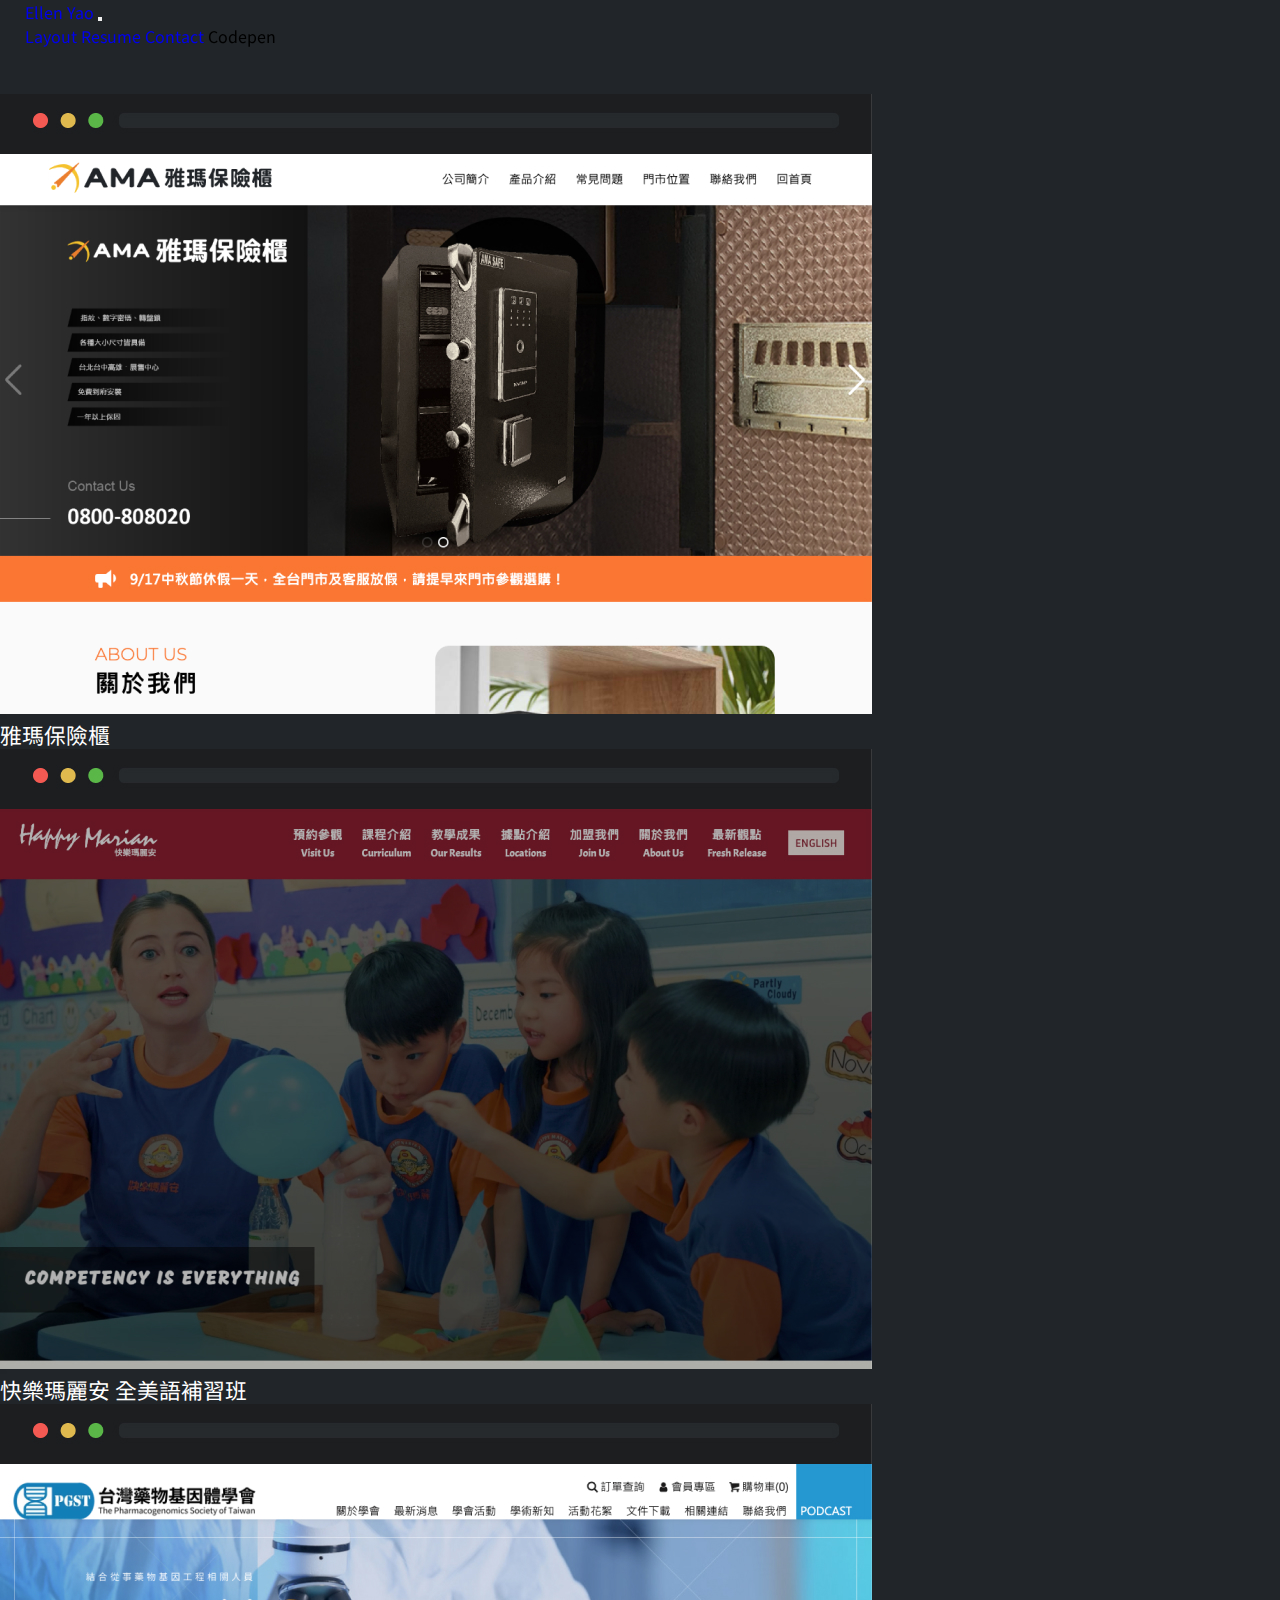
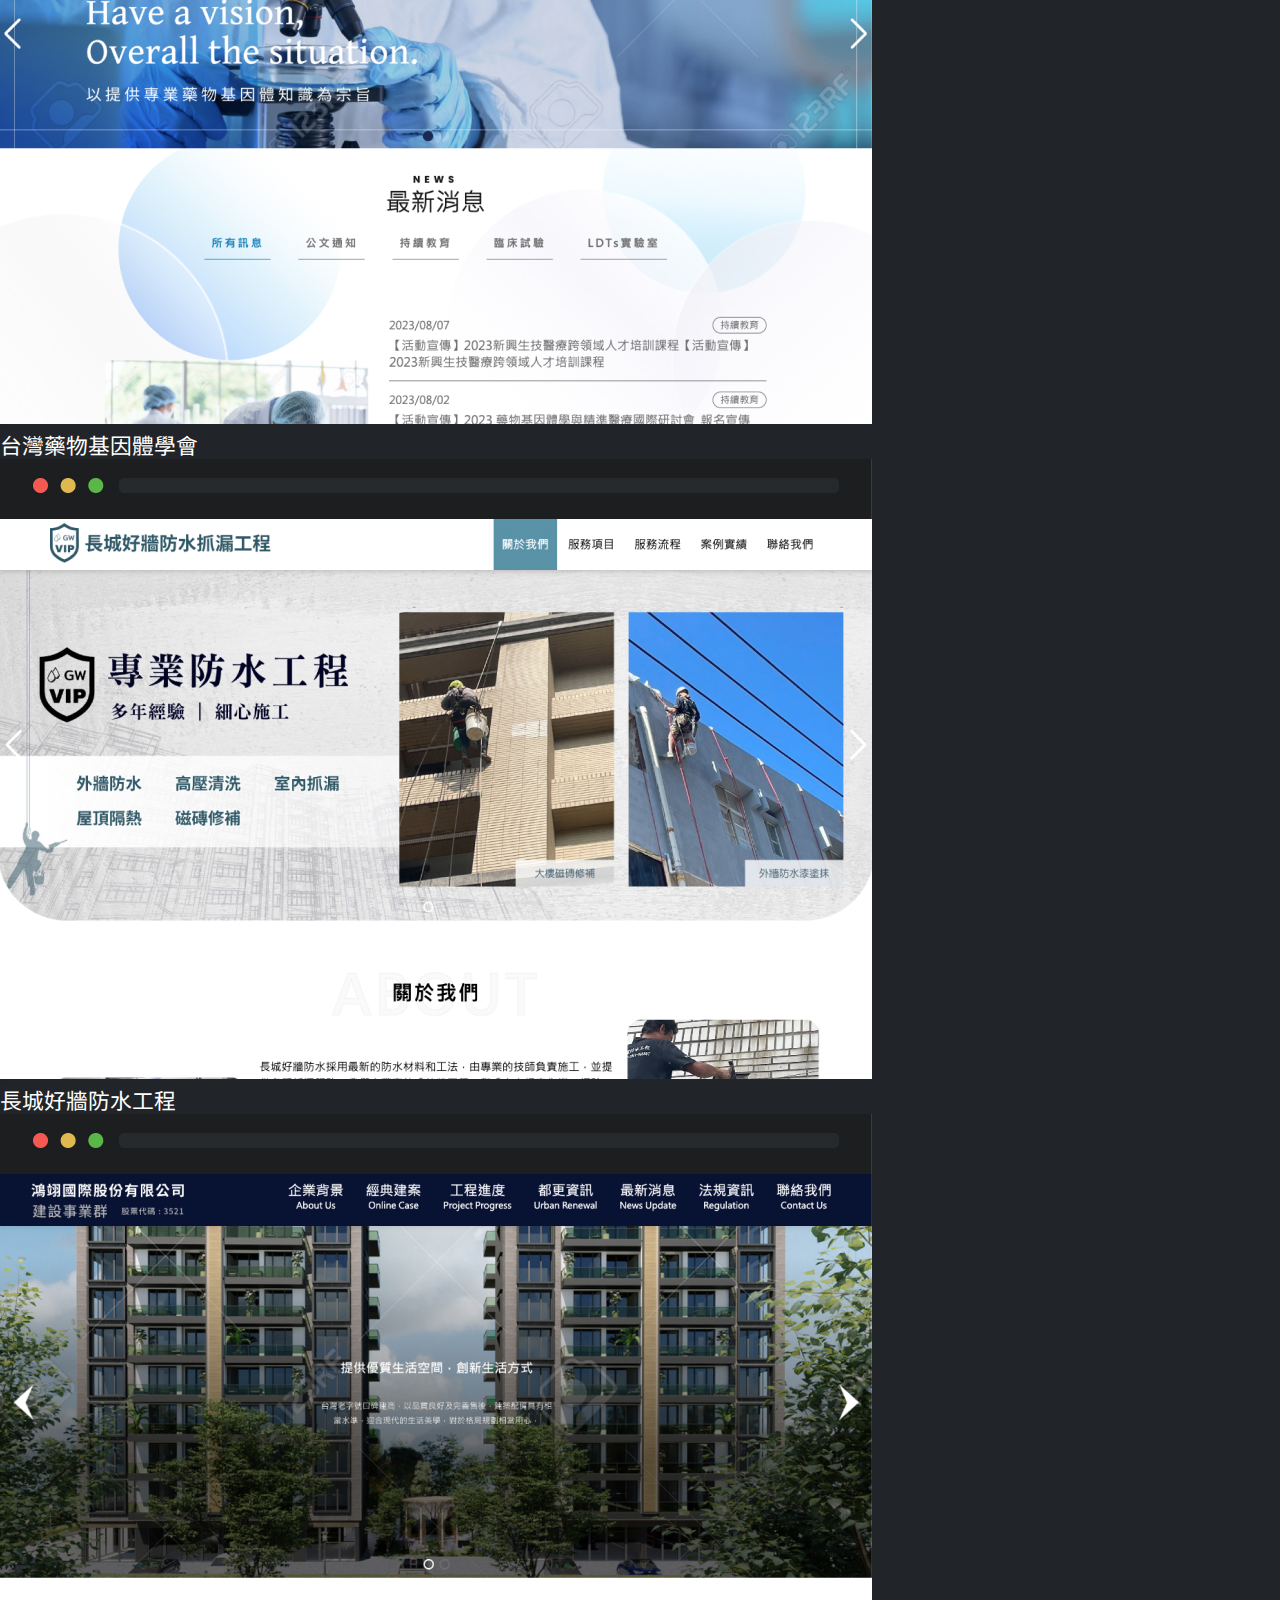
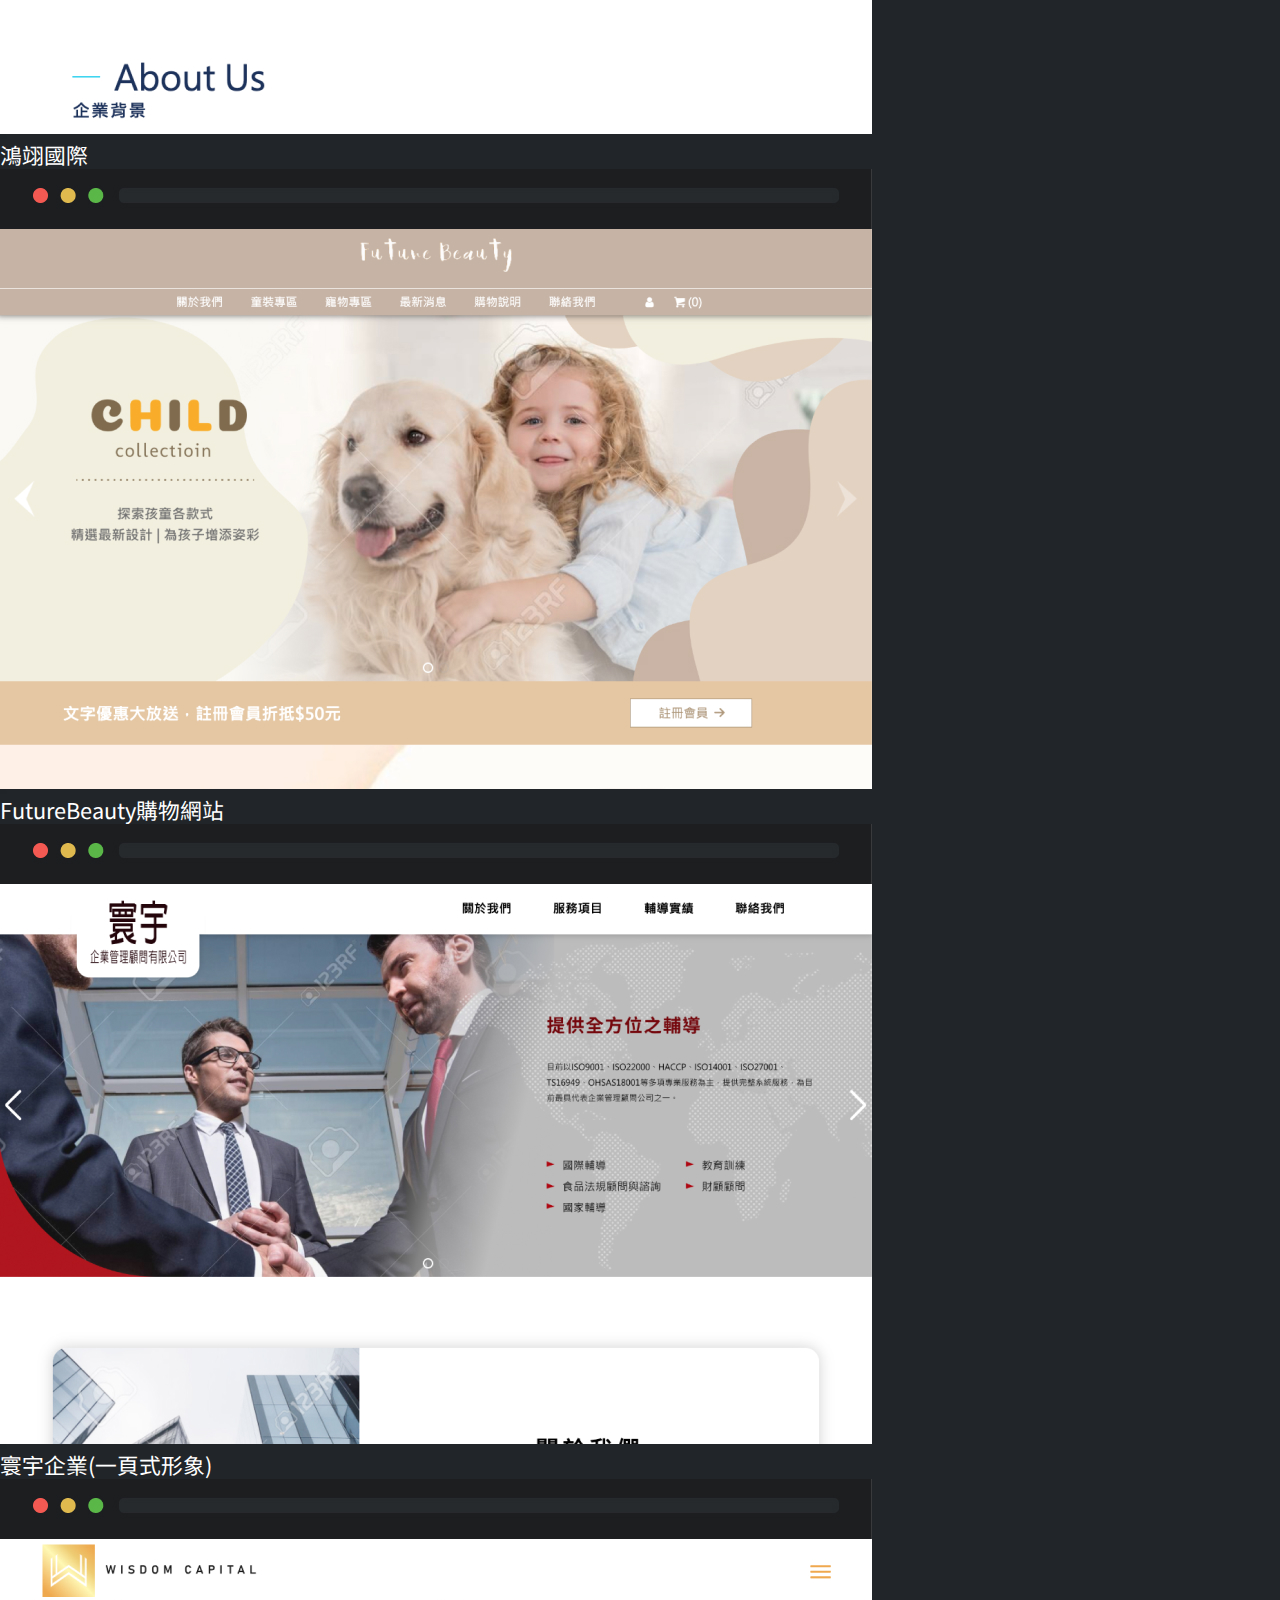
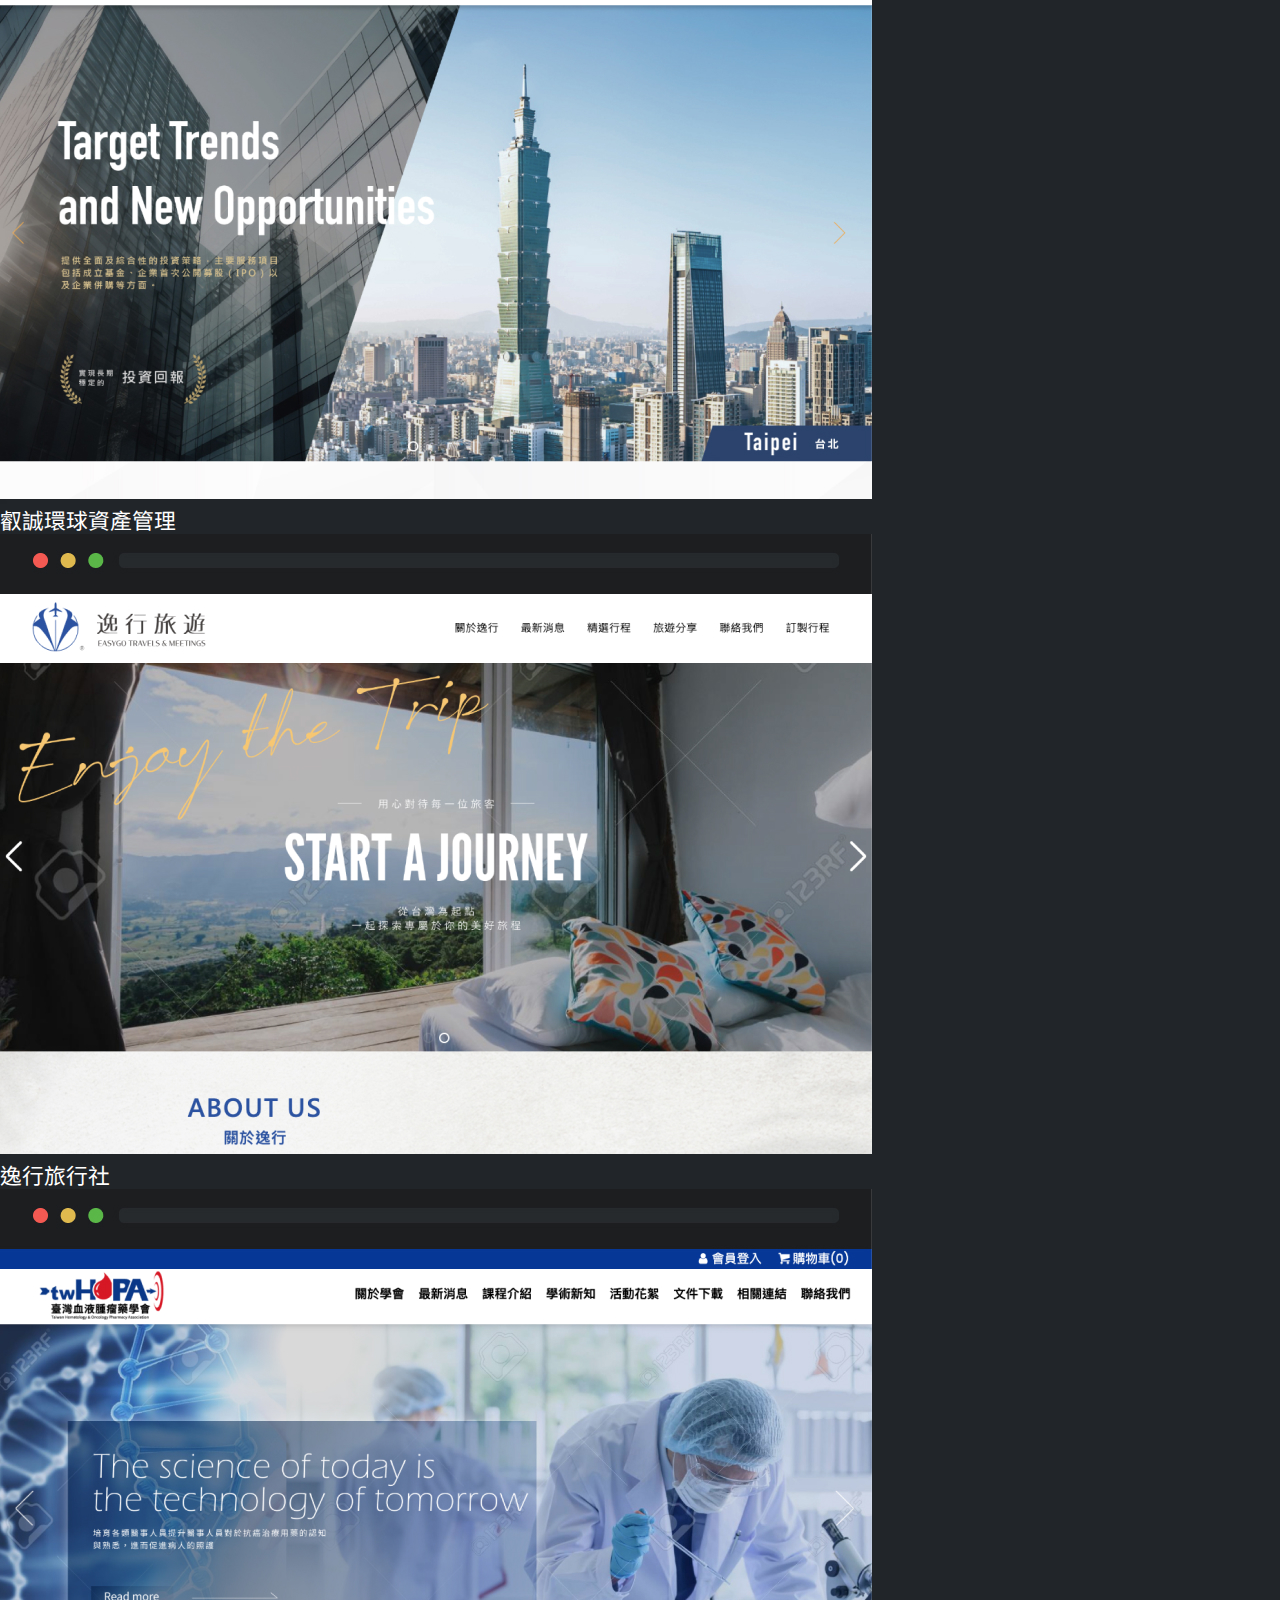
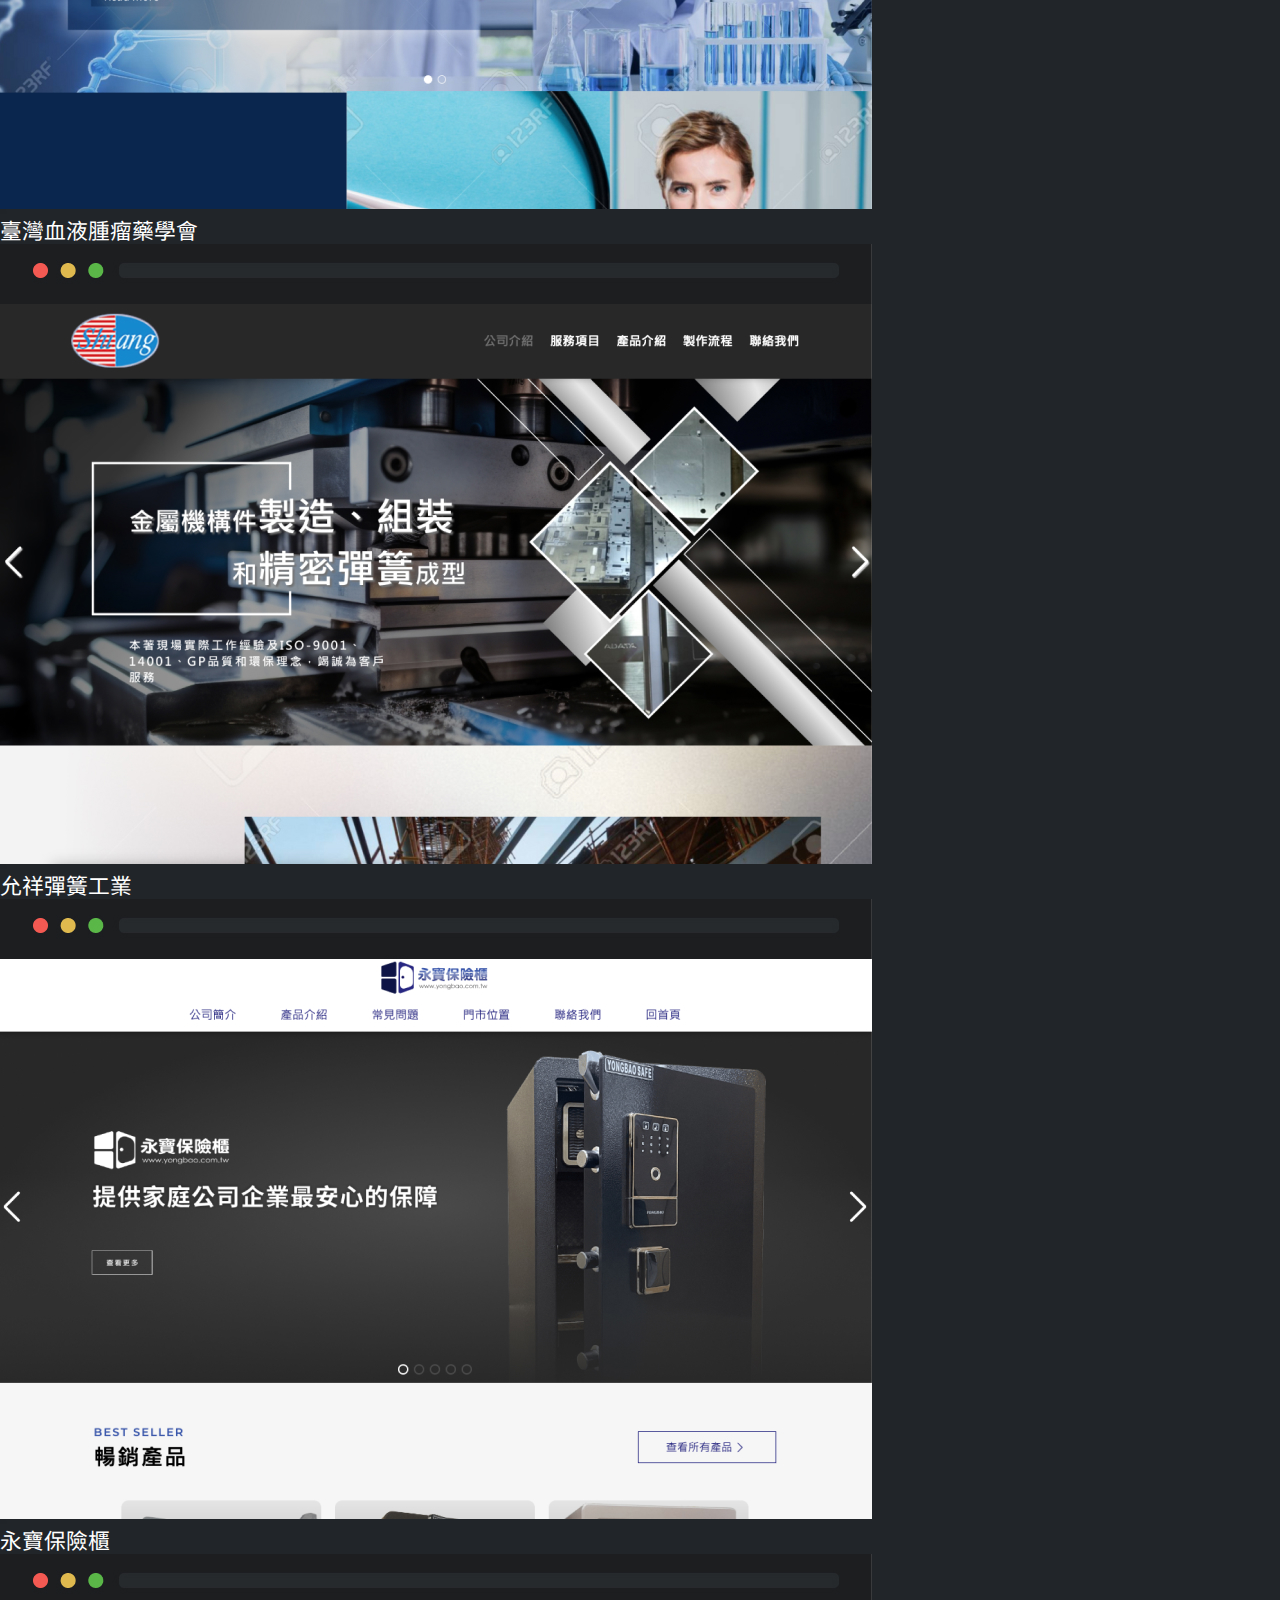
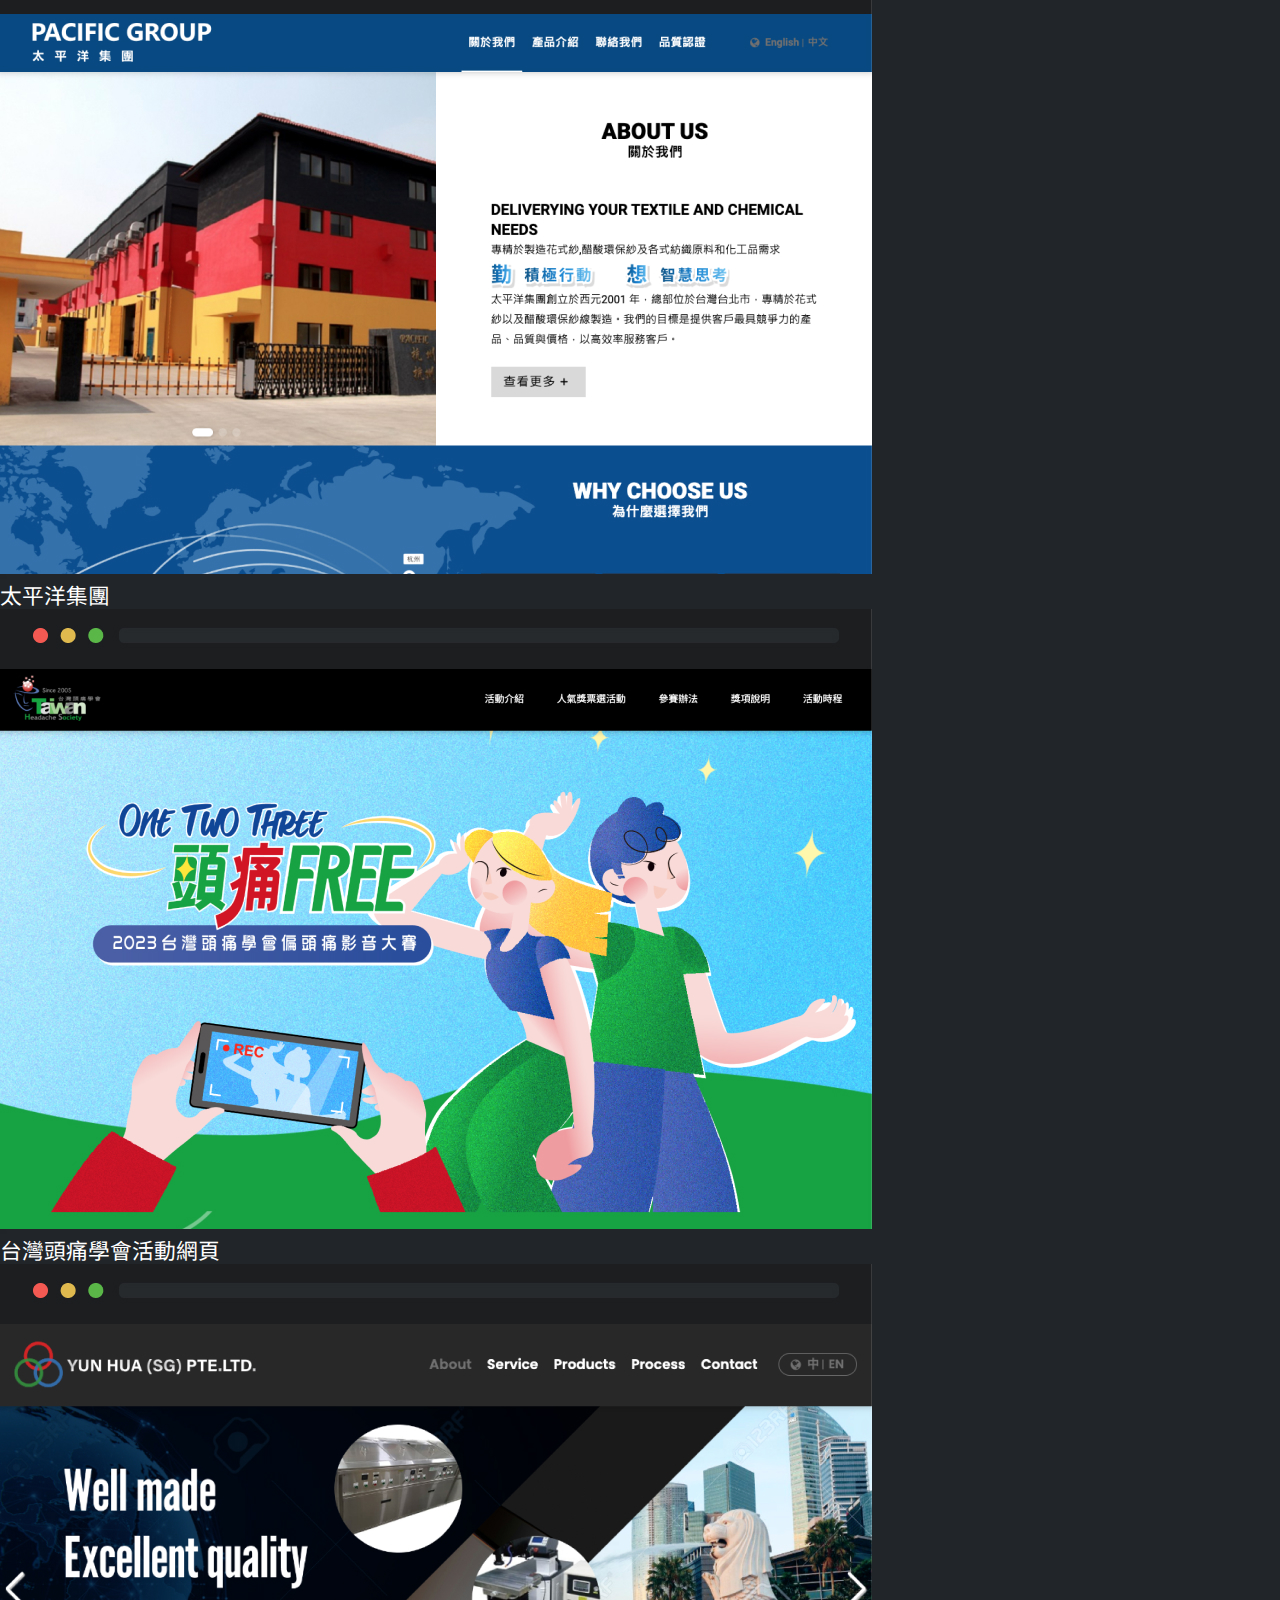
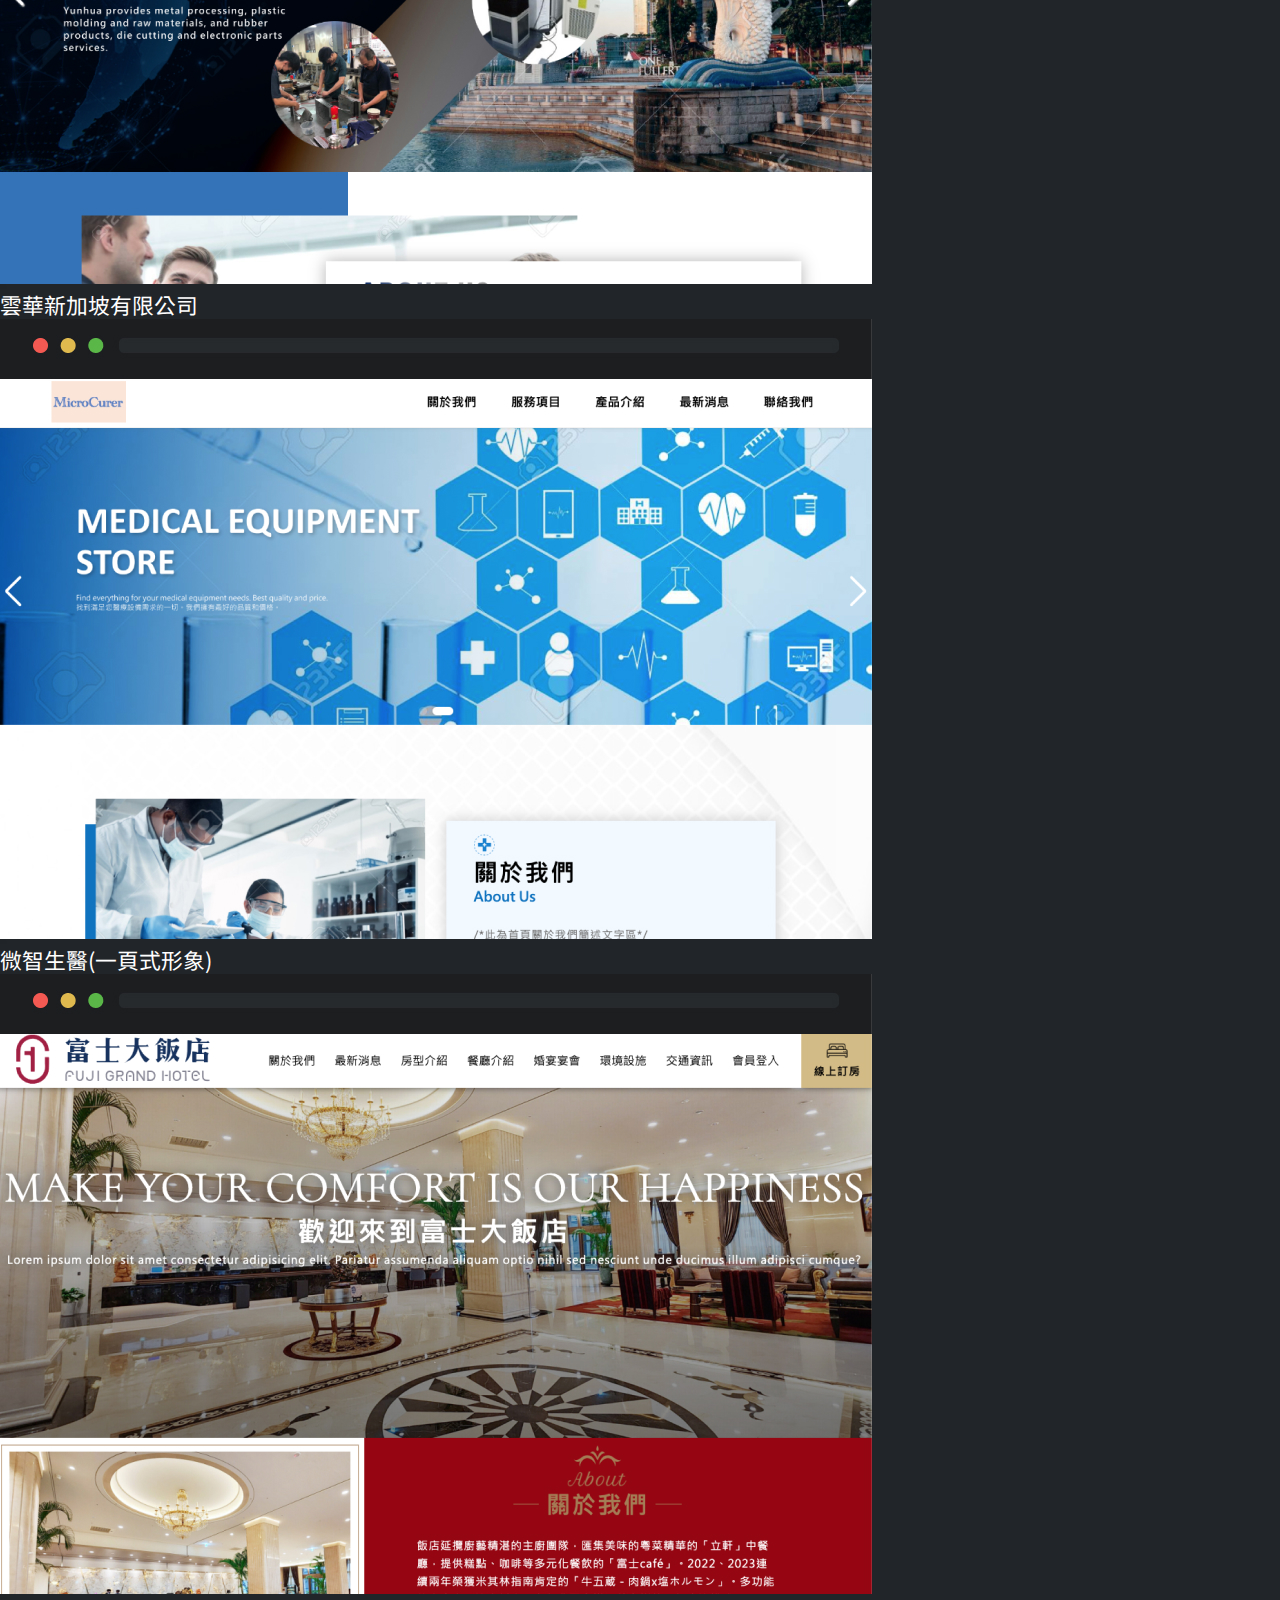
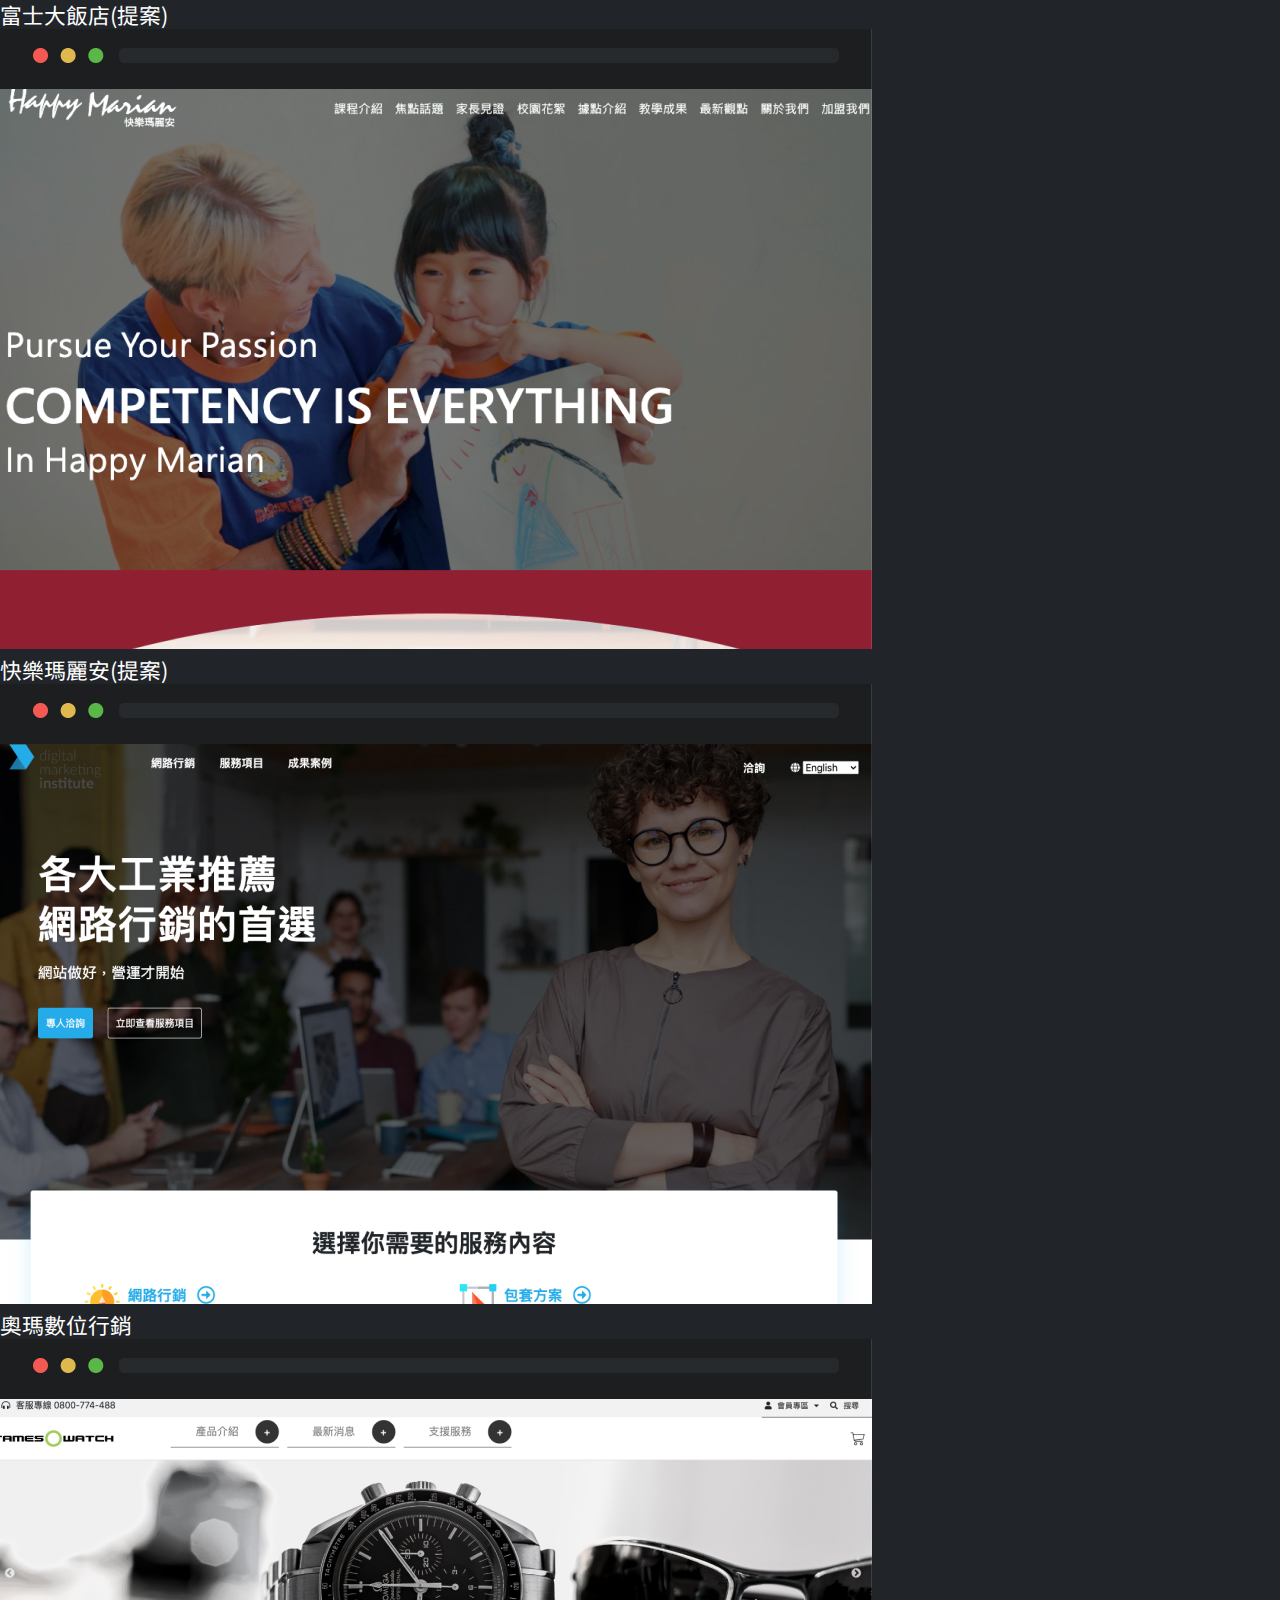
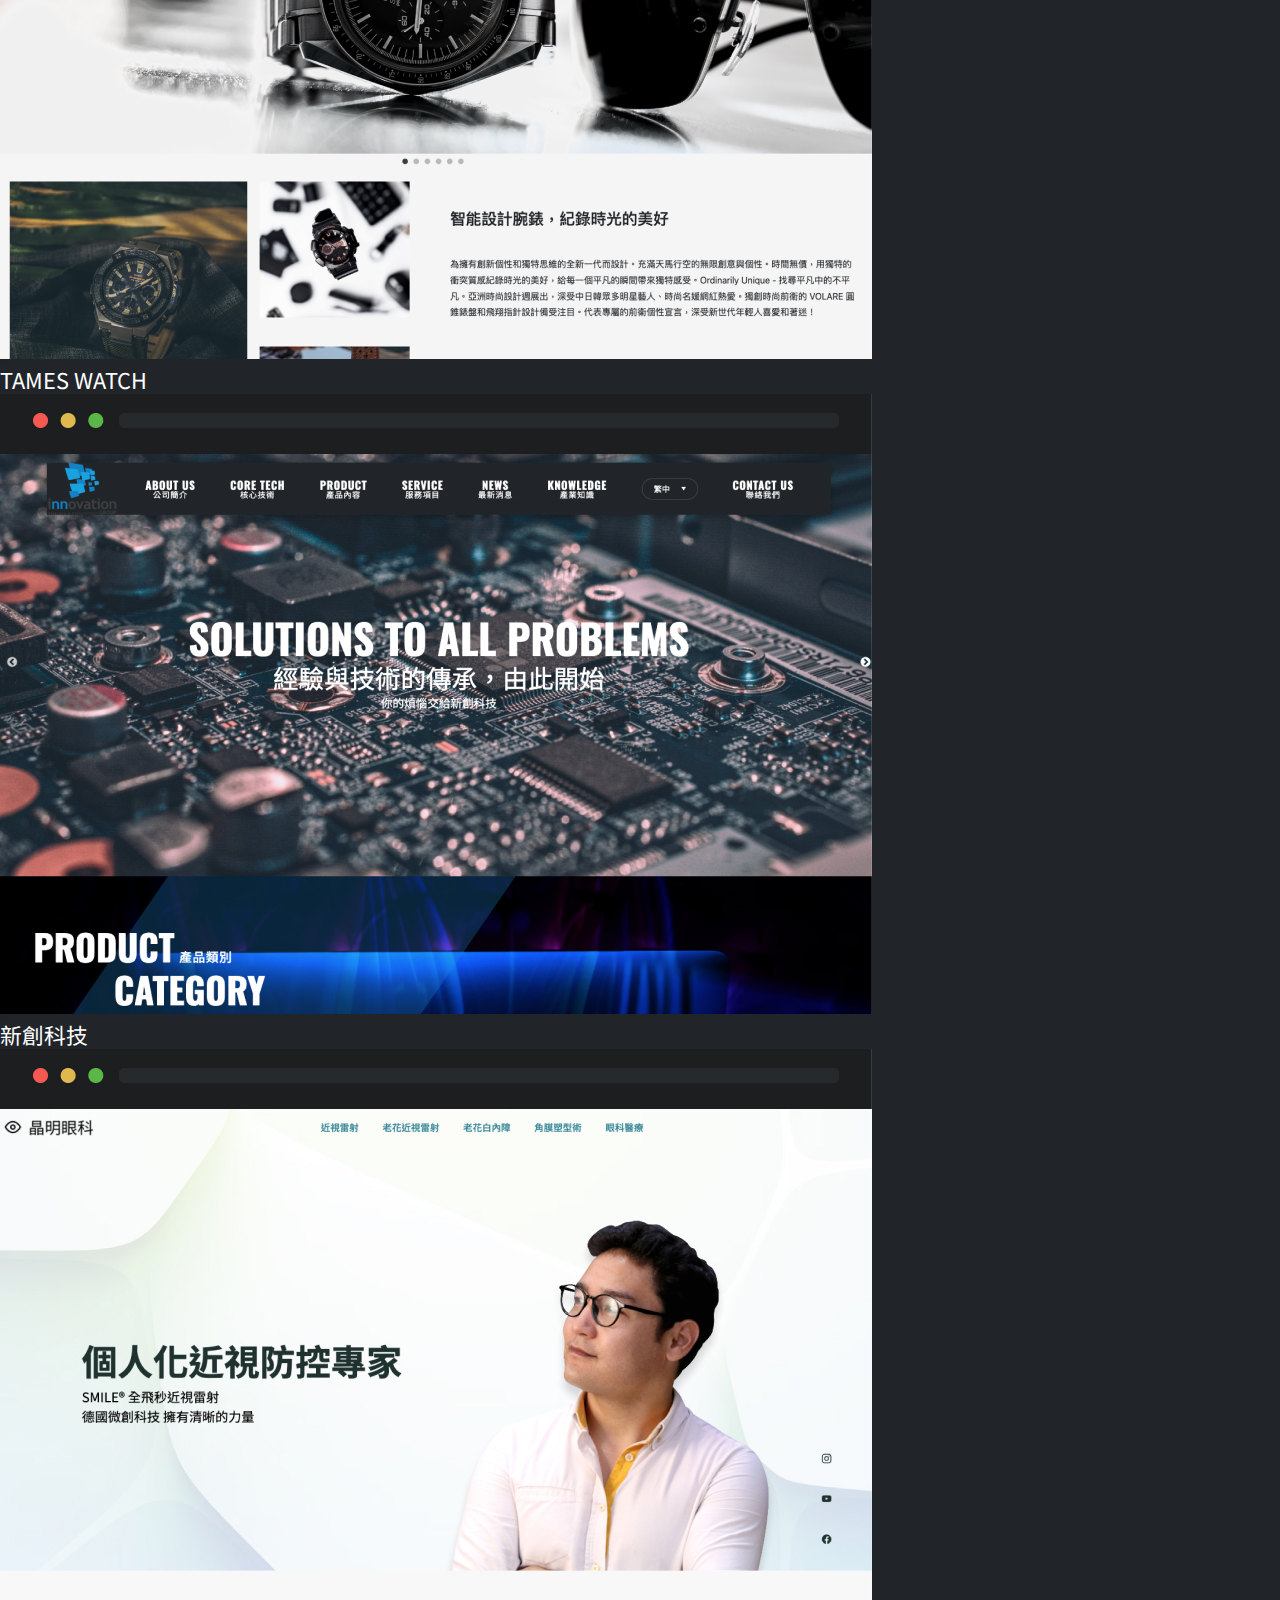
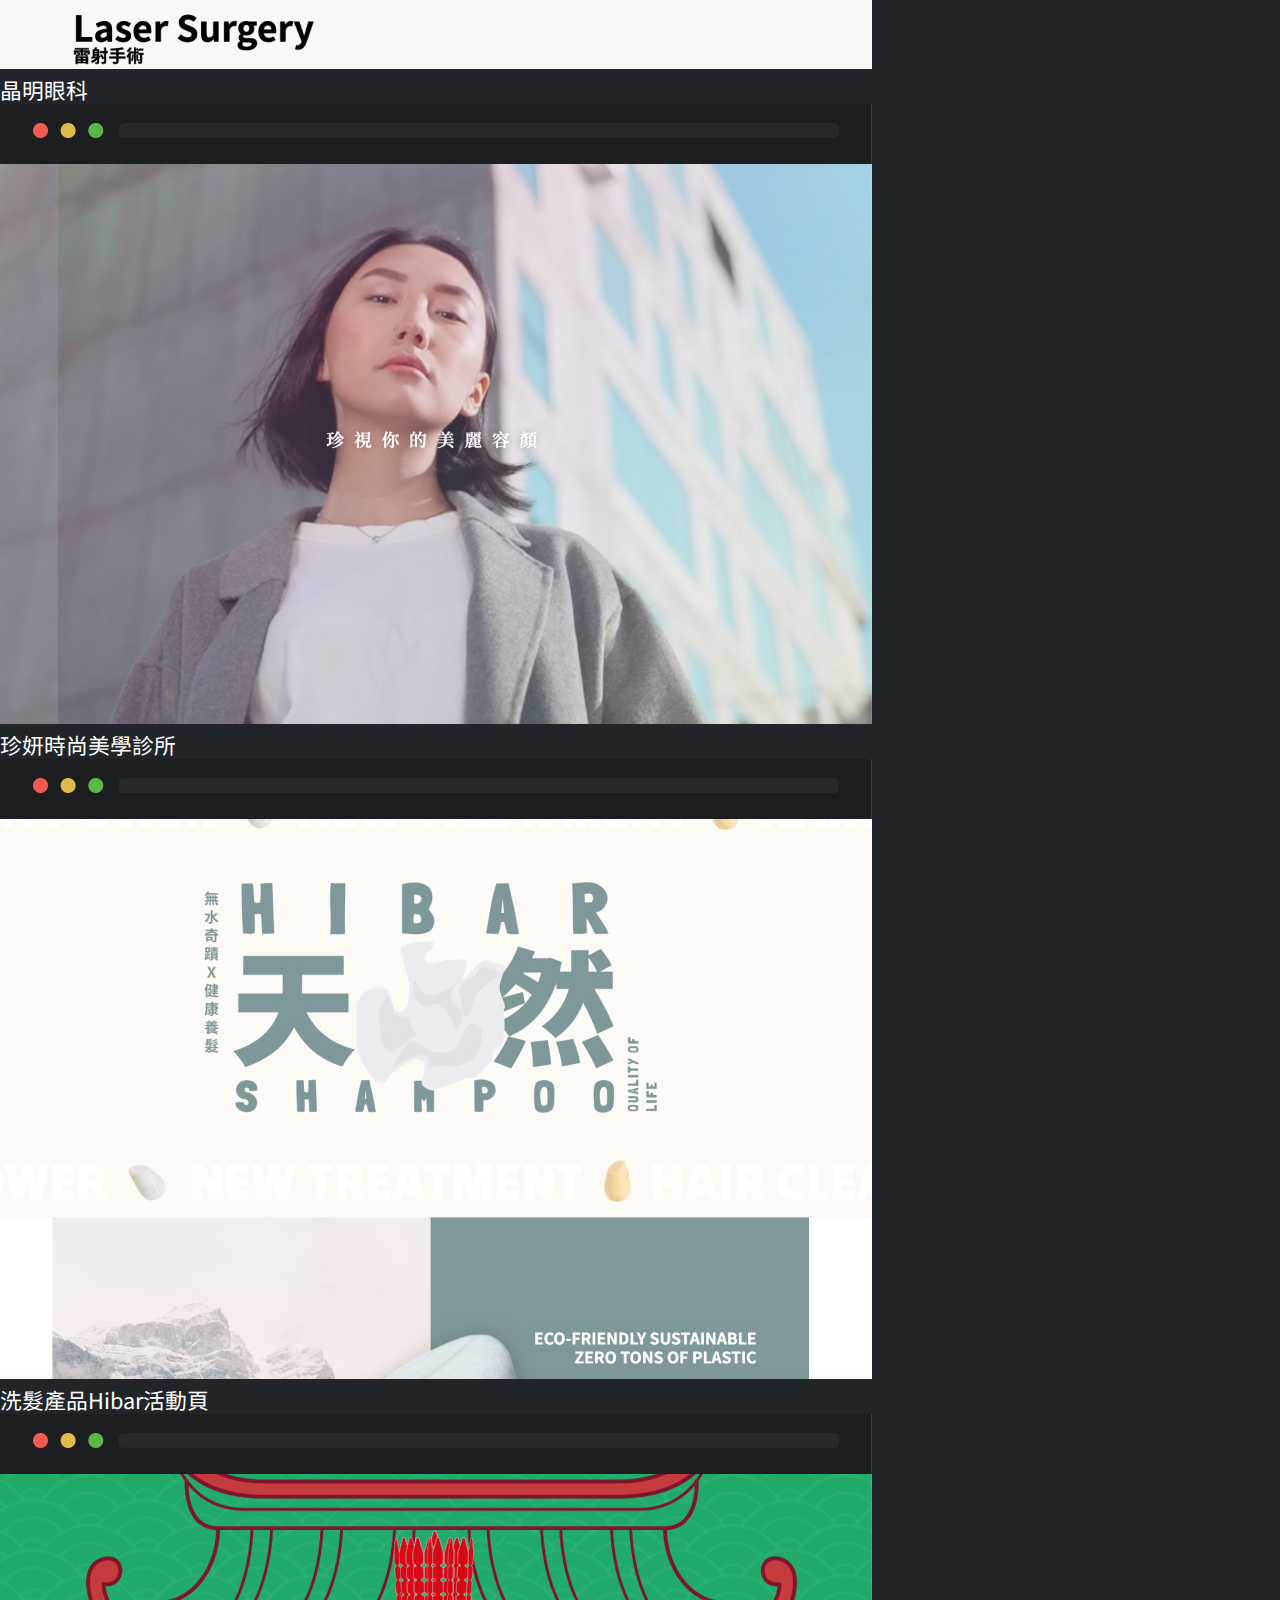
==== commit d0b149b0: "update navbar" ====
--- a/index.html
+++ b/index.html
@@ -51,13 +51,13 @@
 <body data-aos-easing="ease" data-aos-duration="2000" data-aos-delay="100">
     <nav class="navbar navbar-expand-lg bg-body-tertiary">
         <div class="container-fluid">
-            <a class="navbar-brand" href="#">Ellen Yao</a>
+            <a class="navbar-brand" href="index.html">Ellen Yao</a>
             <button class="navbar-toggler" type="button" data-bs-toggle="collapse" data-bs-target="#navbarNavAltMarkup" aria-controls="navbarNavAltMarkup" aria-expanded="false" aria-label="Toggle navigation">
                 <span class="navbar-toggler-icon"></span>
             </button>
             <div class="collapse navbar-collapse justify-content-end" id="navbarNavAltMarkup">
                 <div class="navbar-nav">
-                    <a class="nav-link active" aria-current="page" href="#">Works</a>
+                    <!-- <a class="nav-link active" aria-current="page" href="index.html">Works</a> -->
                     <a class="nav-link" href="./layout.html">Layout</a>
                     <a class="nav-link" href="./resume.html">Resume</a>
                     <a class="nav-link" href="#" type="button" data-bs-toggle="modal" data-bs-target="#exampleModal-contact">Contact</a>
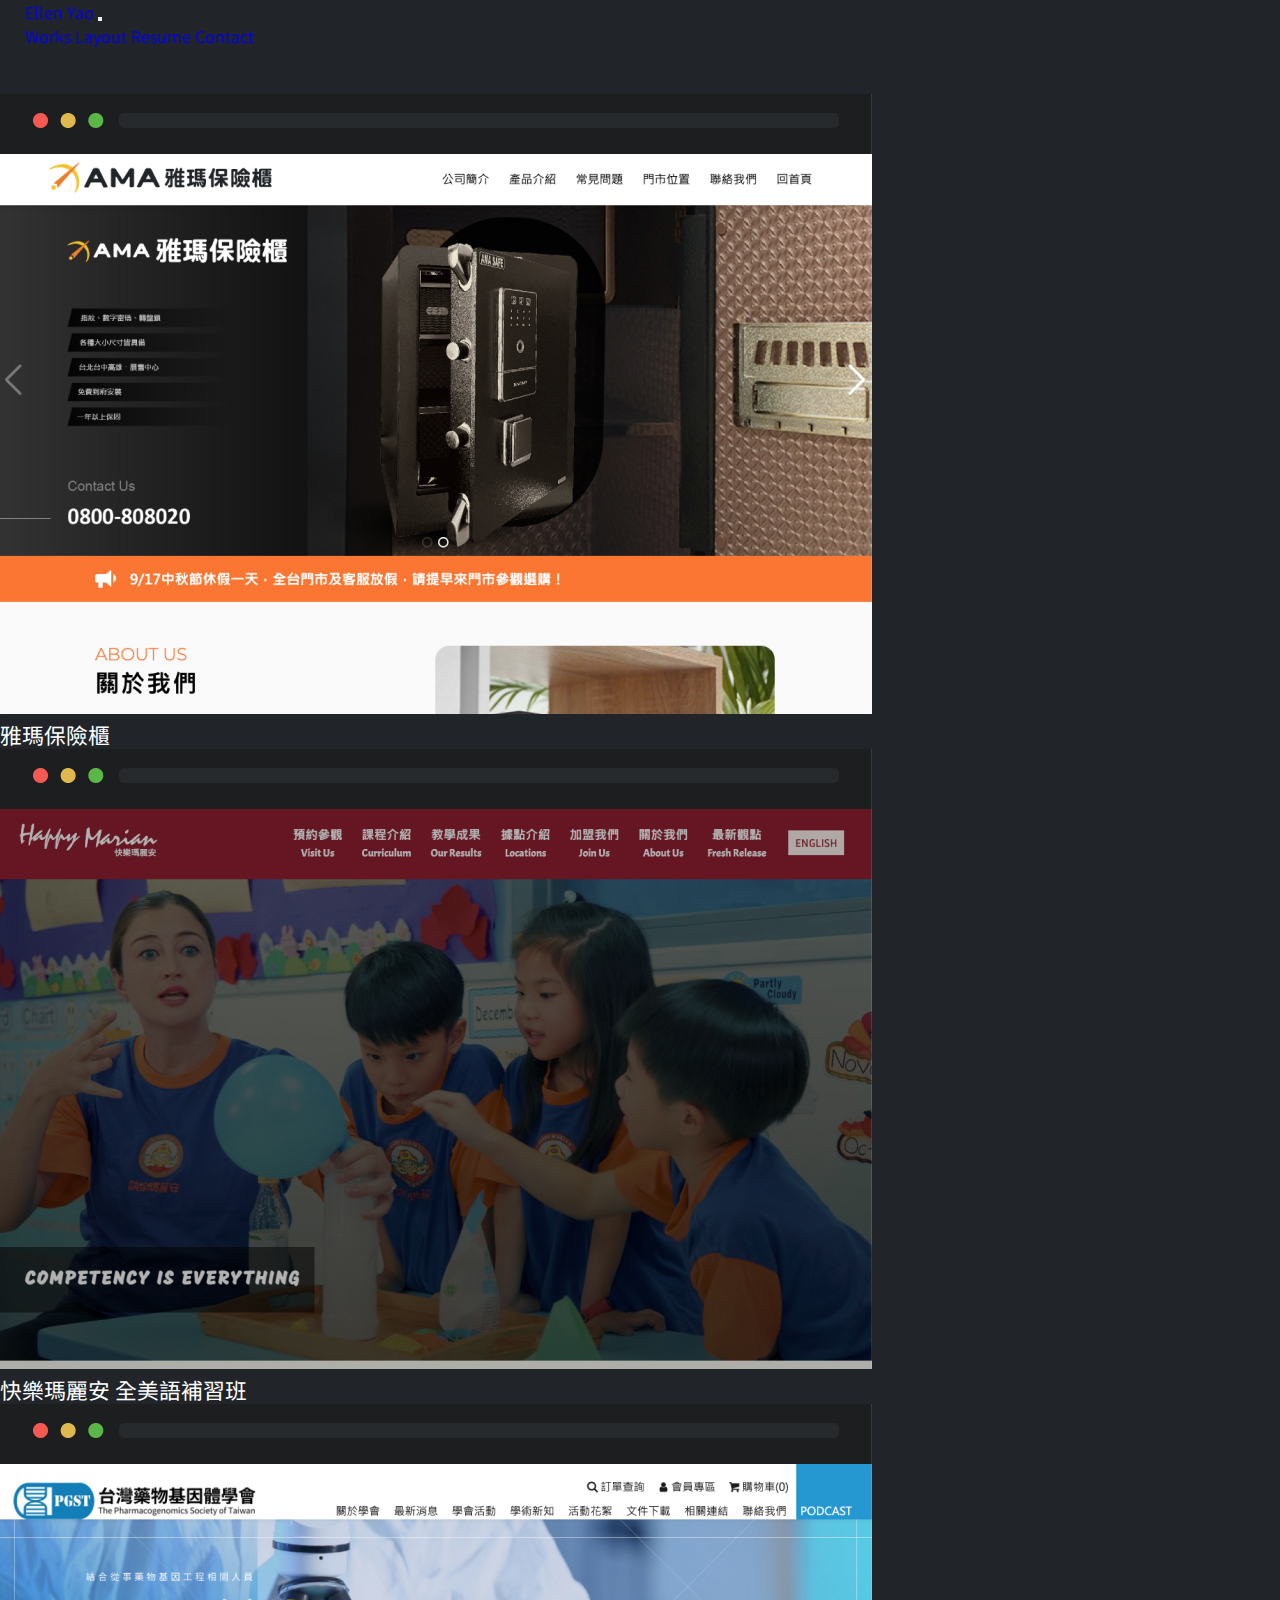
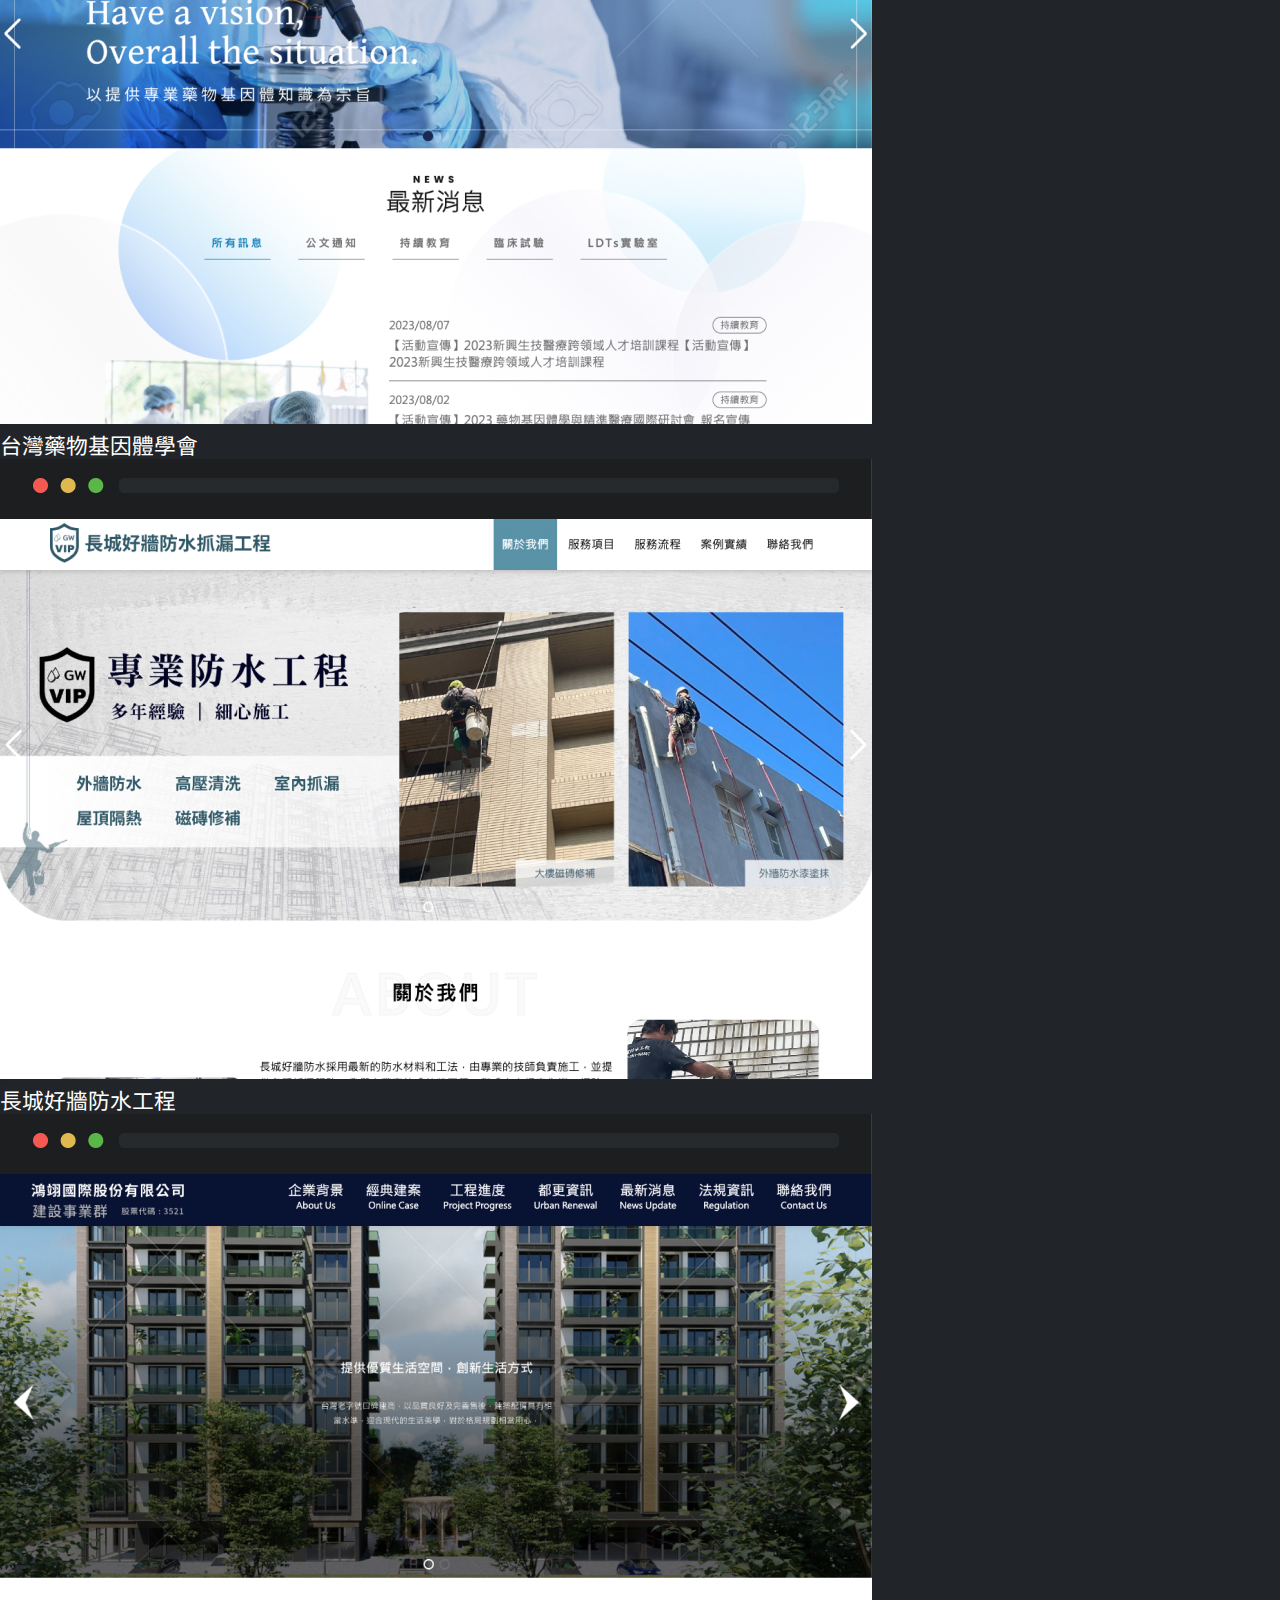
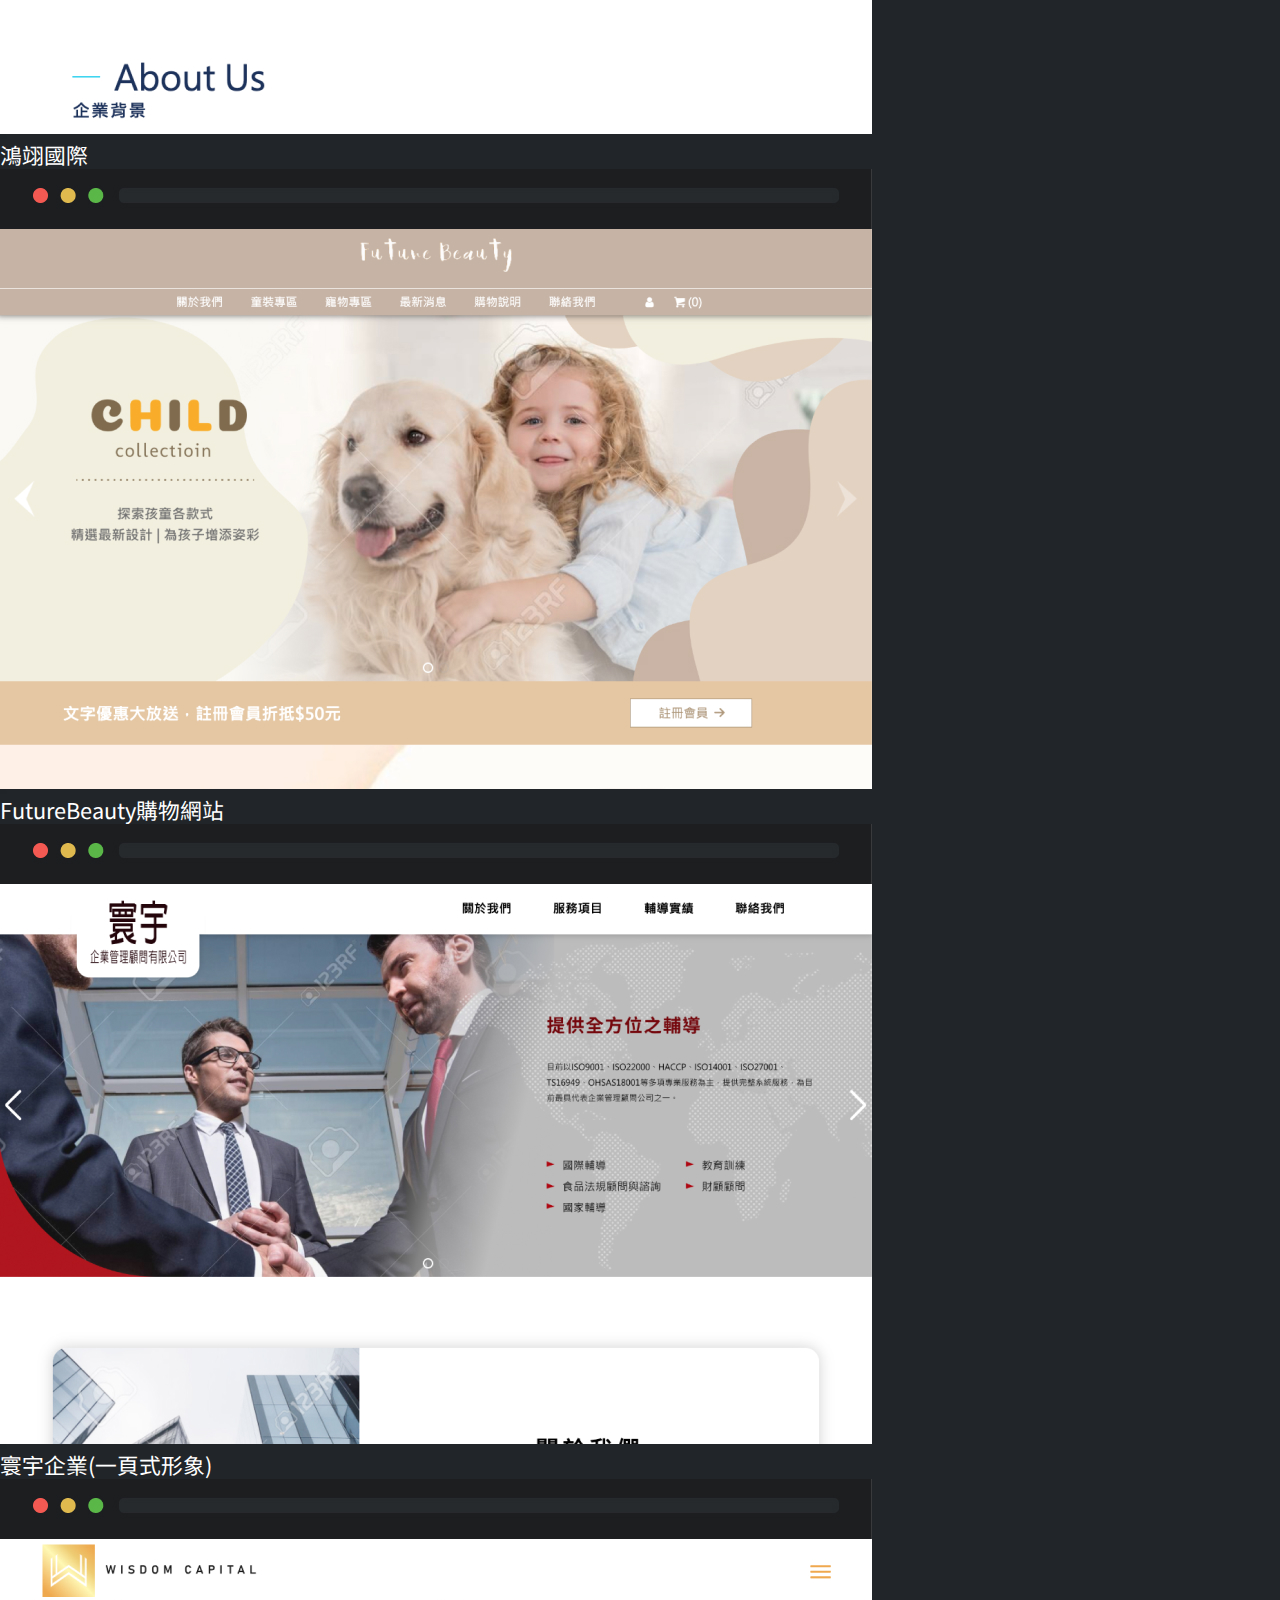
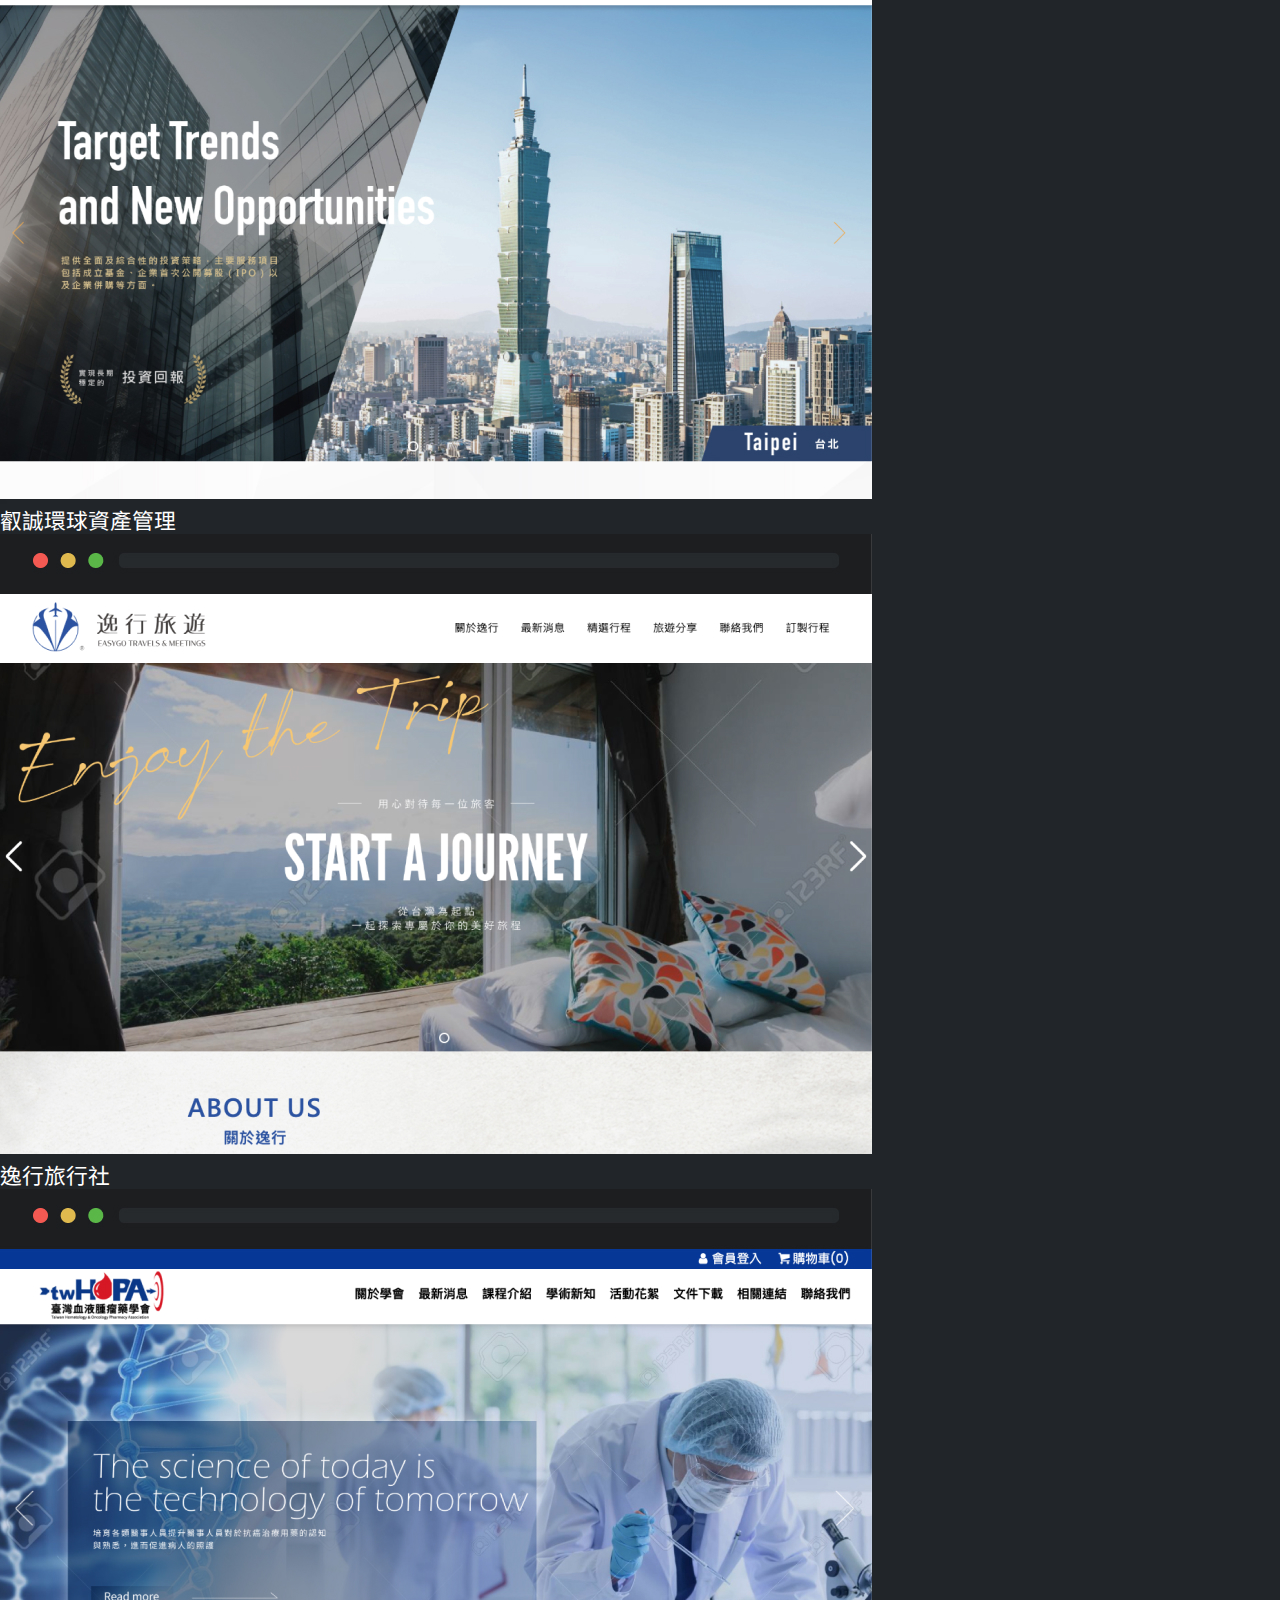
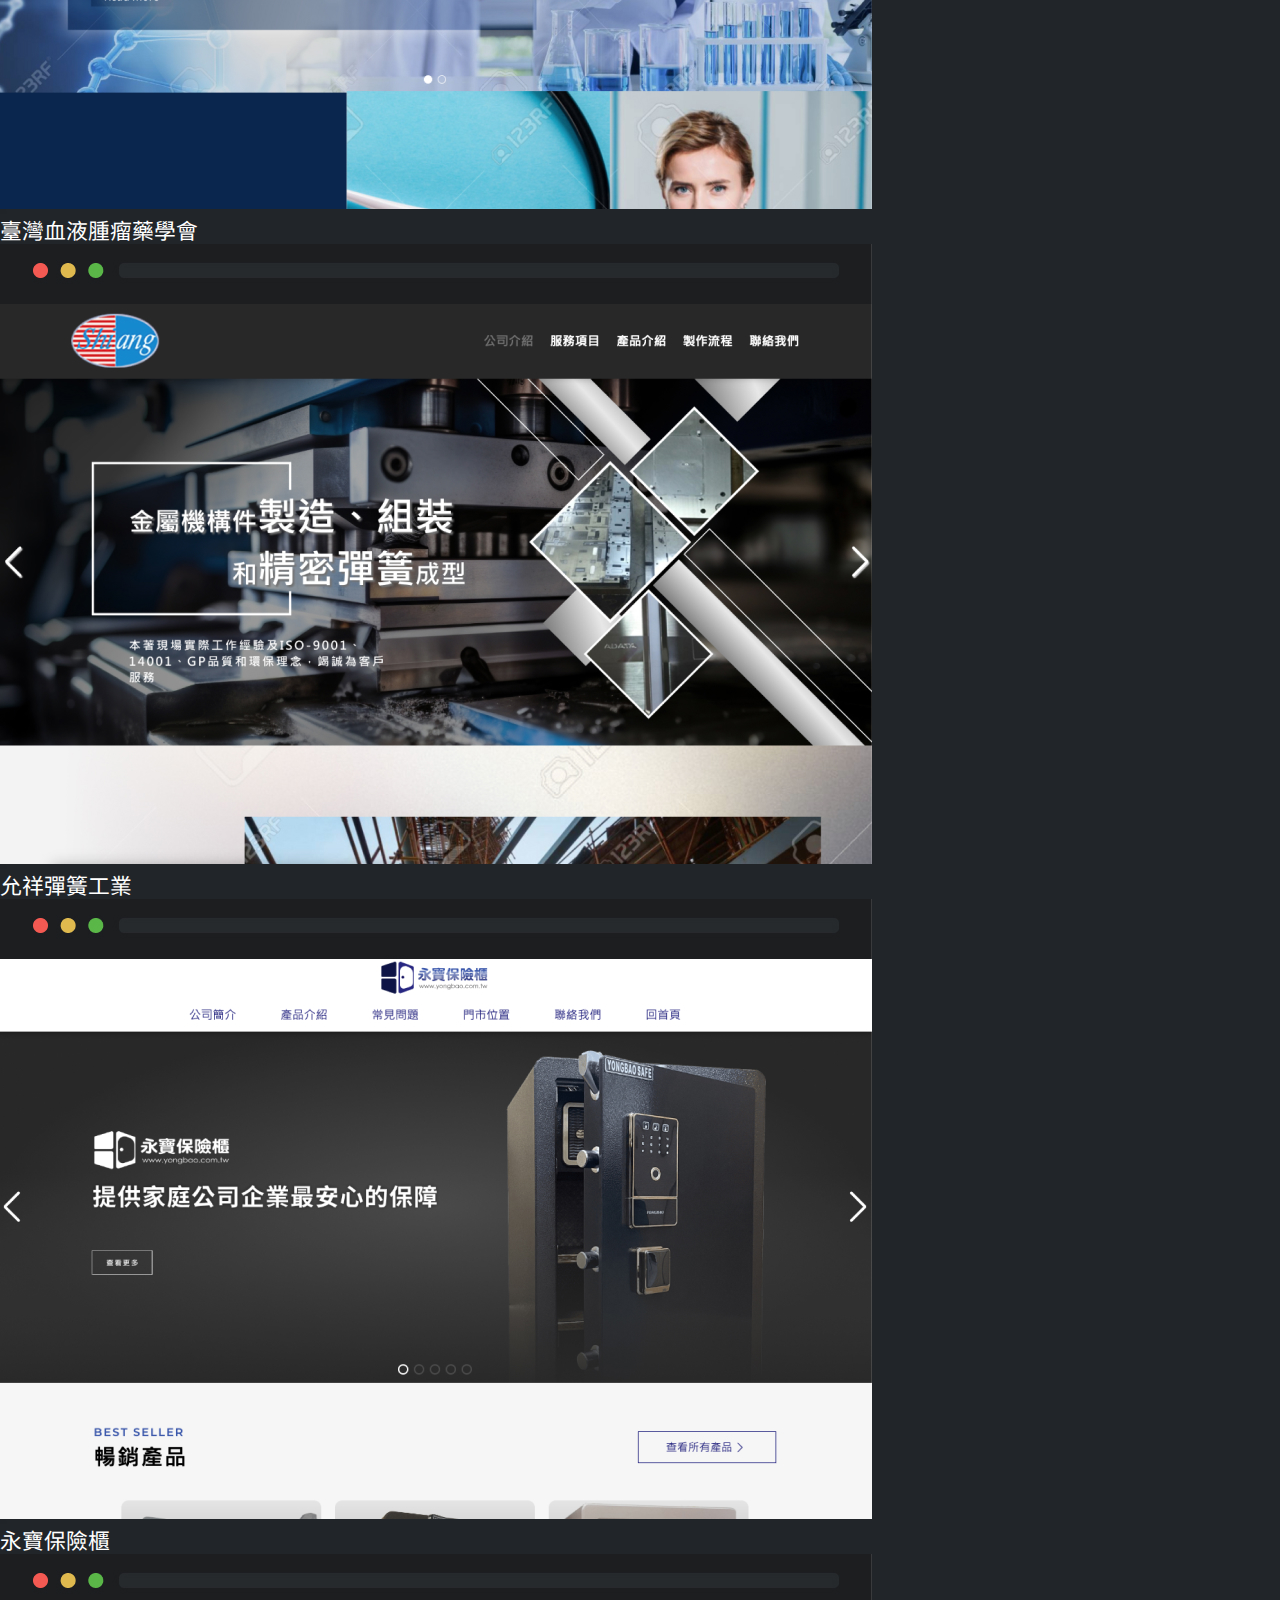
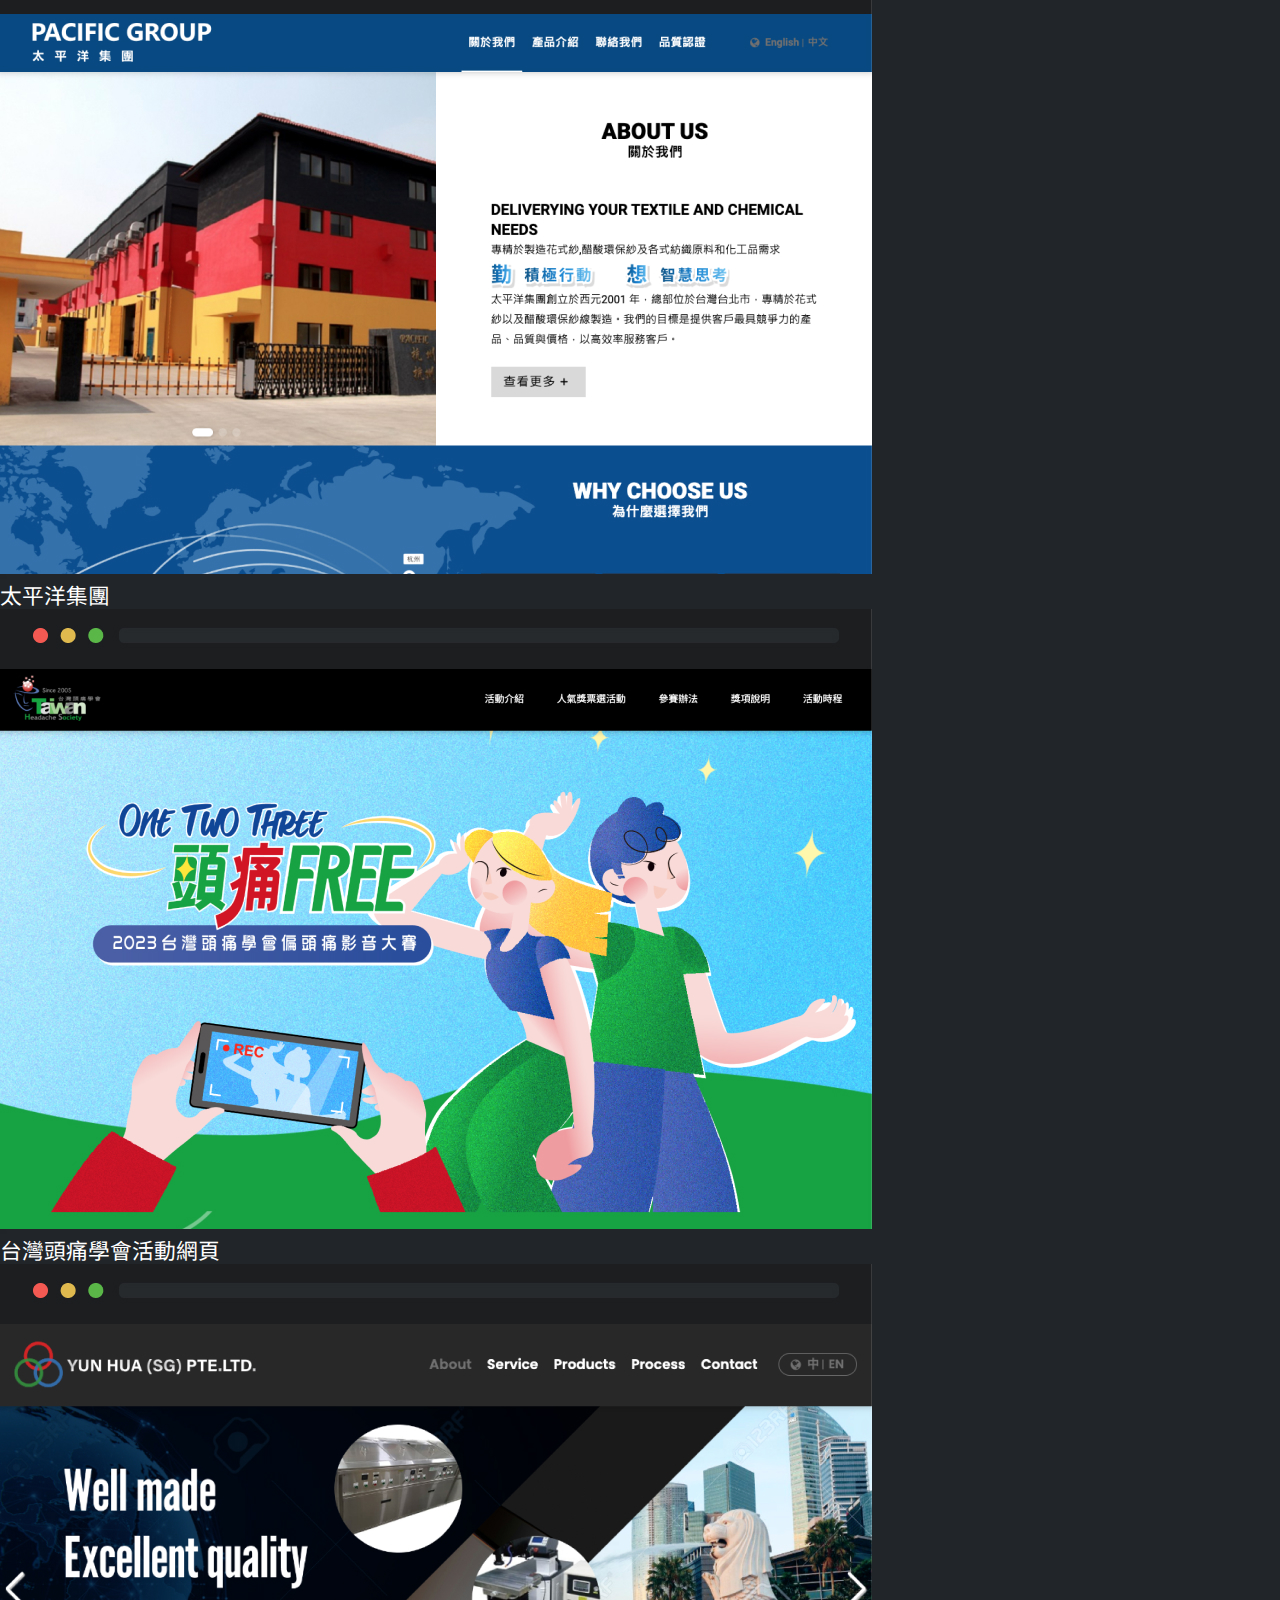
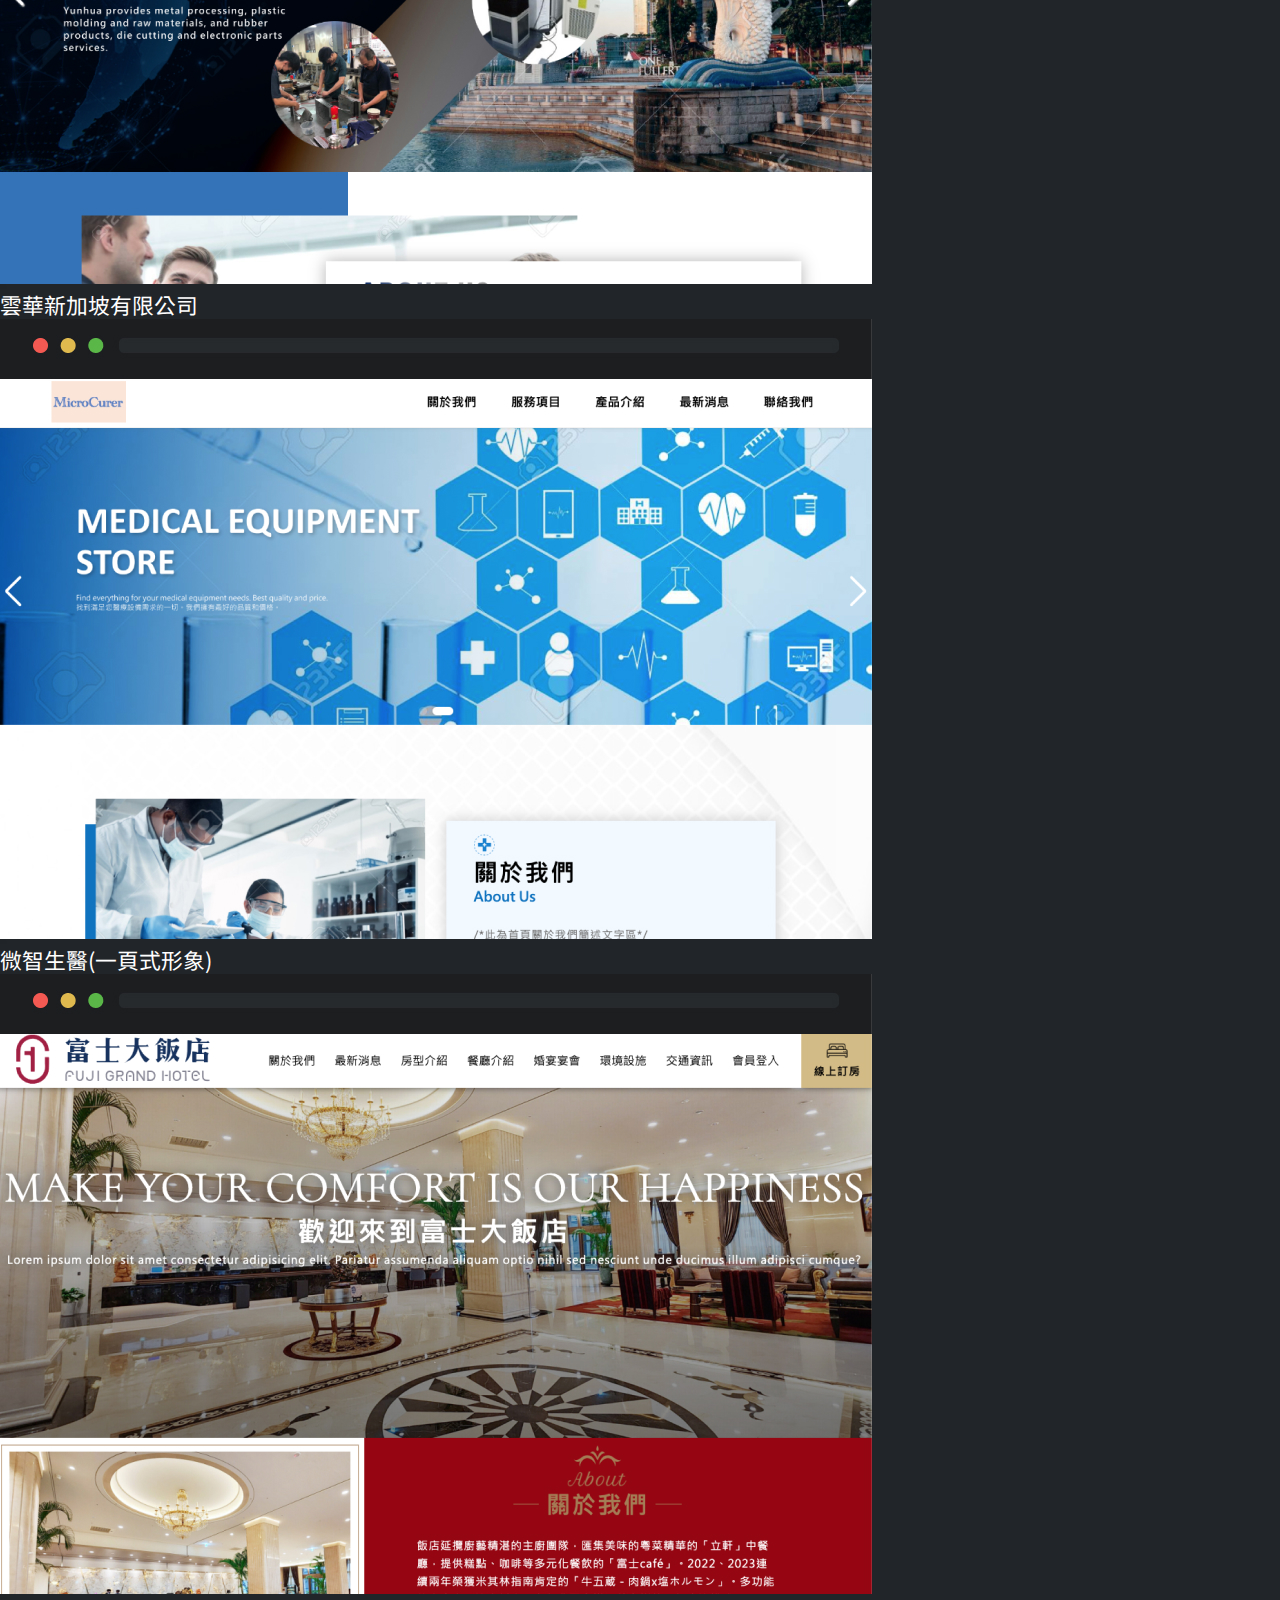
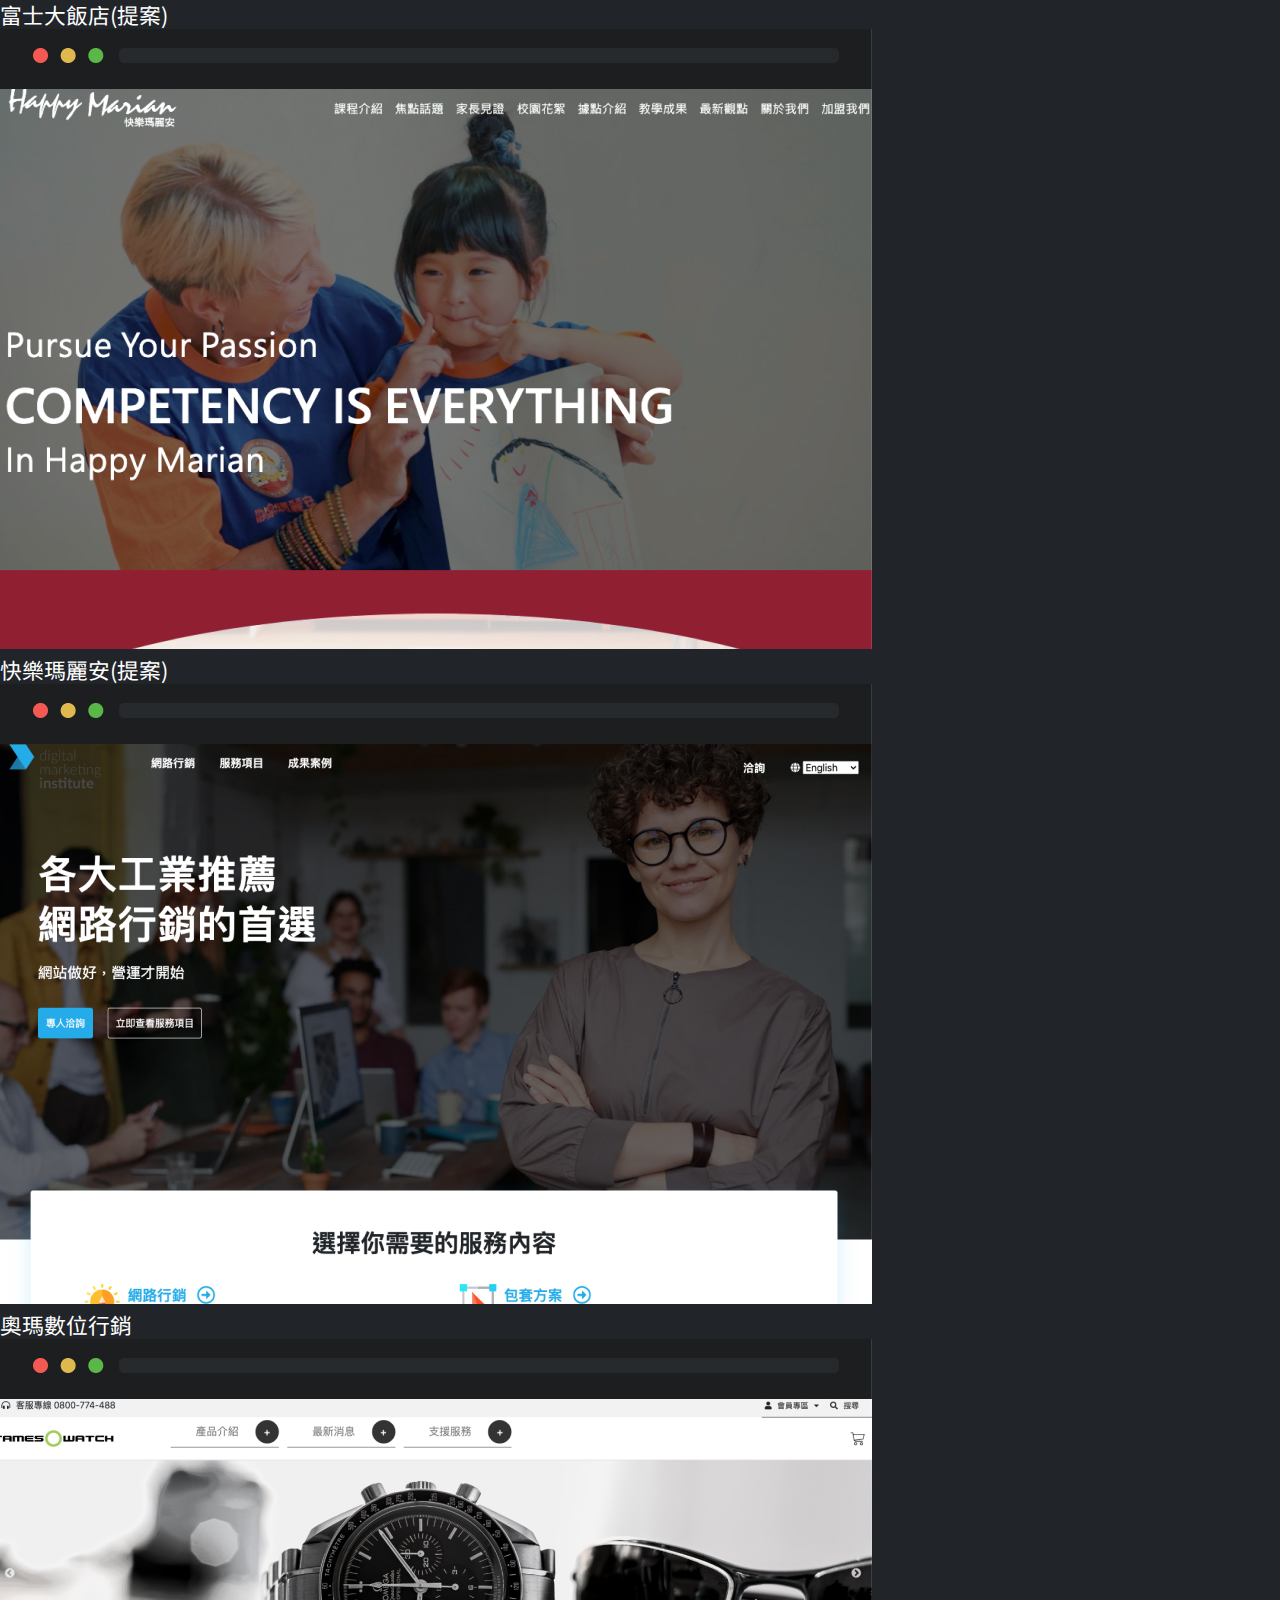
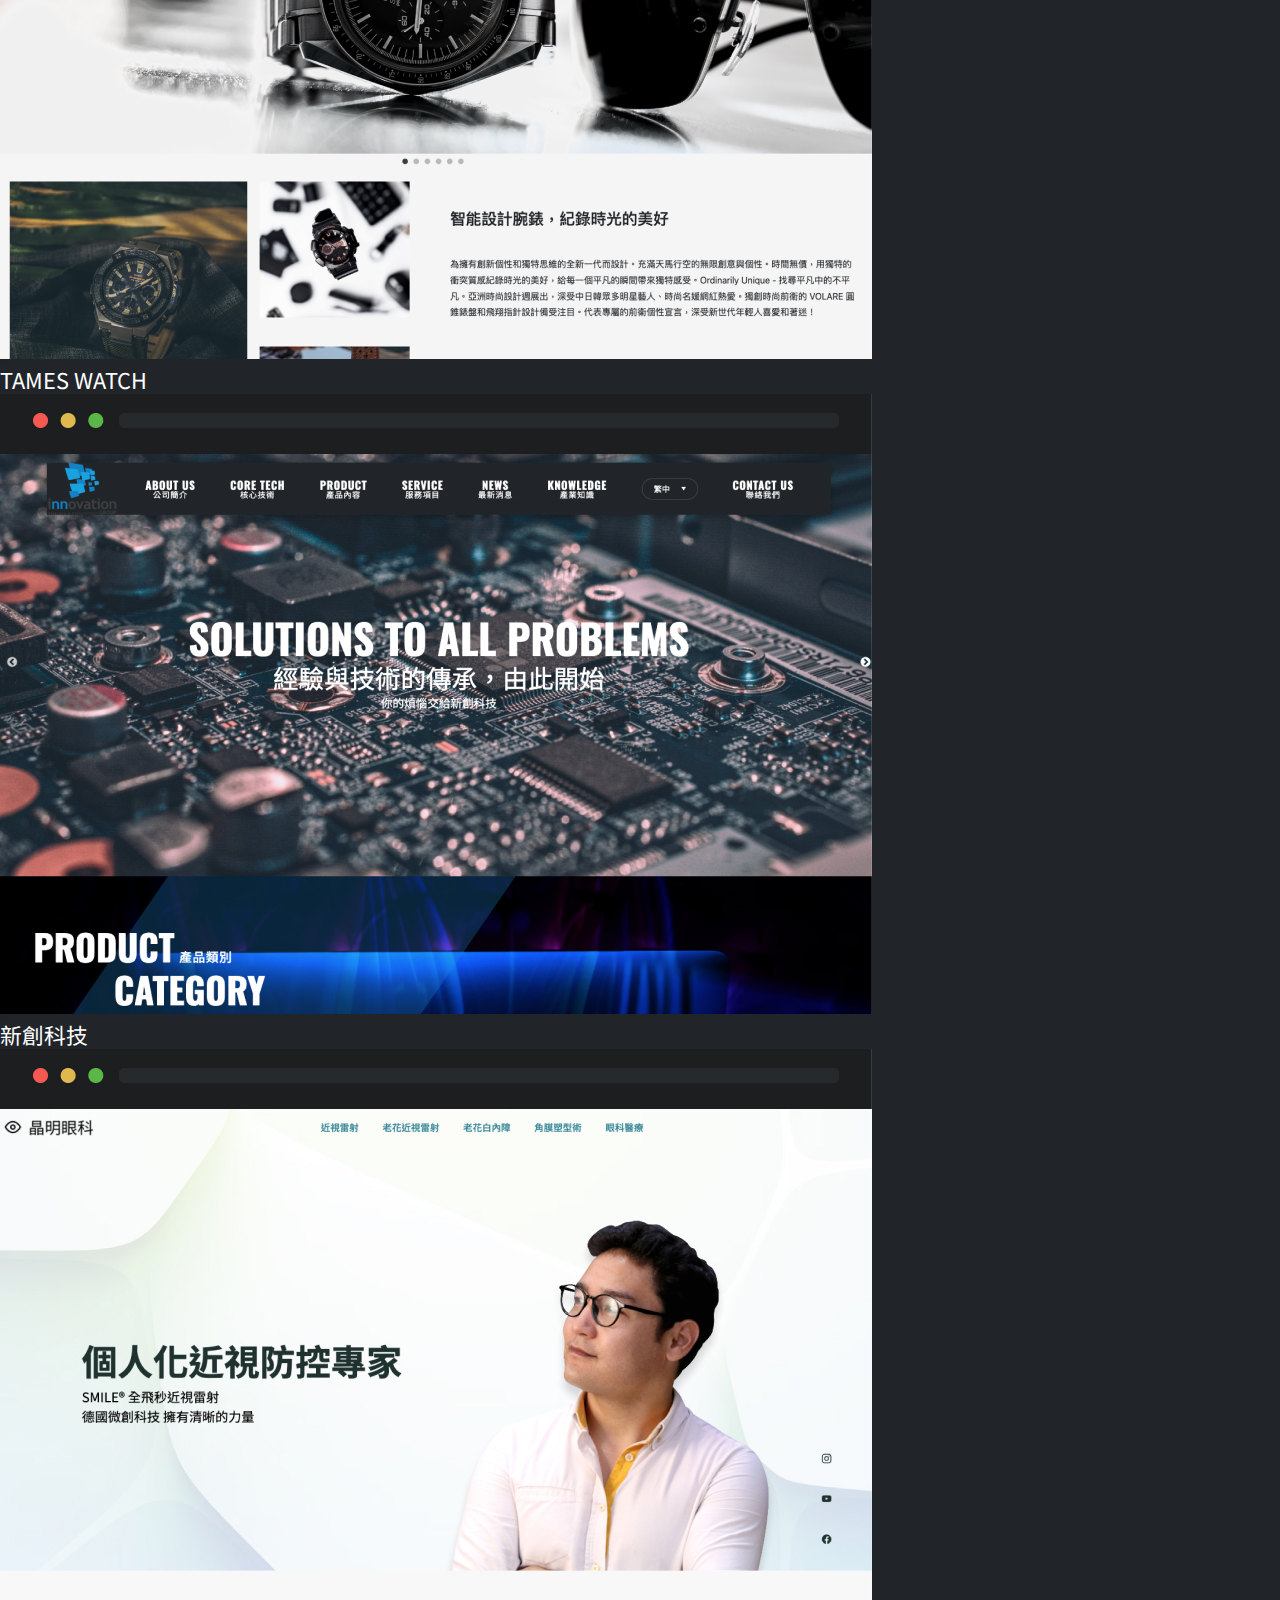
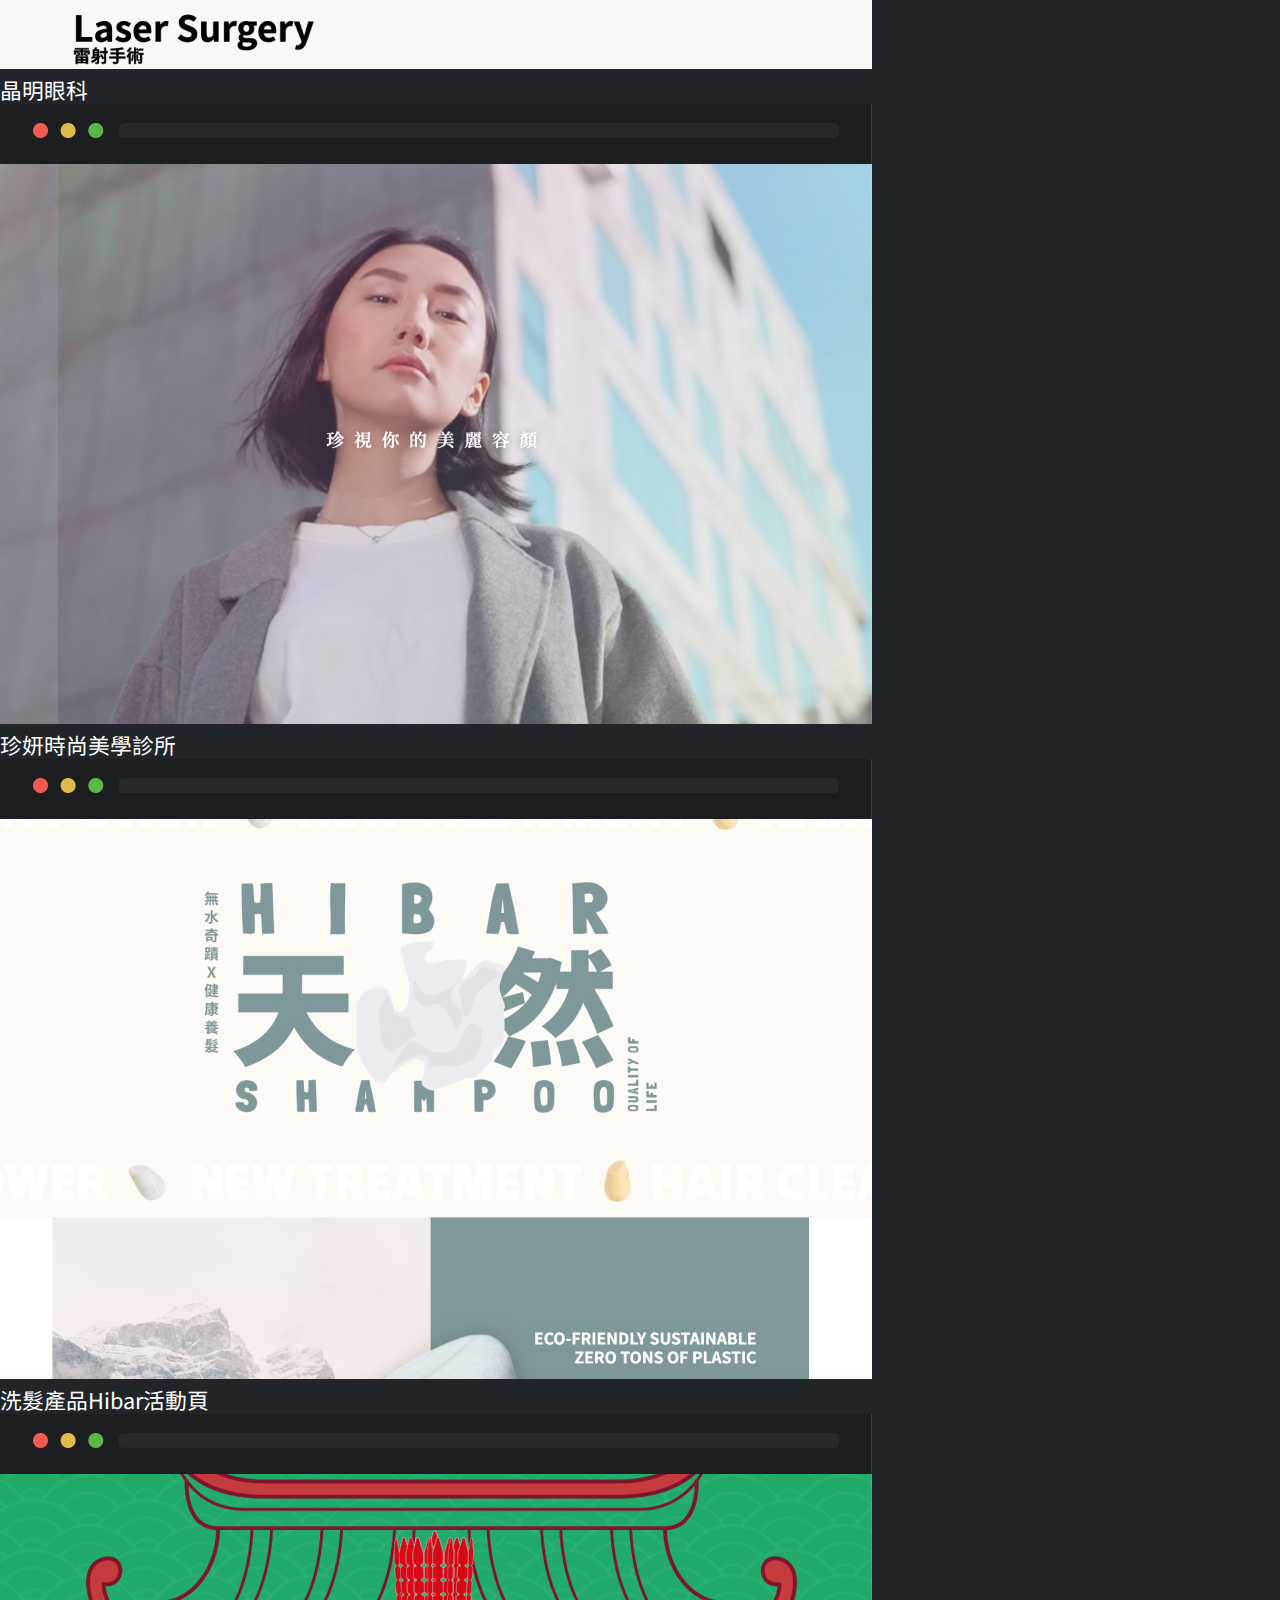
==== commit 0459a441: "update navbar" ====
--- a/index.html
+++ b/index.html
@@ -45,8 +45,7 @@
     <meta name="description" content="Ellen Yao Portfolio">
     <link rel="preconnect" href="https://ellenyao.work/">
     <!-- style css -->
-    <link rel="stylesheet" href="./sass/index.css">
-    <!-- <link rel="stylesheet" href="./sass/style.css"> -->
+    <link rel="stylesheet" href="./css/index.css">
 </head>
 <body data-aos-easing="ease" data-aos-duration="2000" data-aos-delay="100">
     <nav class="navbar navbar-expand-lg bg-body-tertiary">
@@ -57,11 +56,11 @@
             </button>
             <div class="collapse navbar-collapse justify-content-end" id="navbarNavAltMarkup">
                 <div class="navbar-nav">
-                    <!-- <a class="nav-link active" aria-current="page" href="index.html">Works</a> -->
+                    <a class="nav-link active" aria-current="page" href="index.html">Works</a>
                     <a class="nav-link" href="./layout.html">Layout</a>
                     <a class="nav-link" href="./resume.html">Resume</a>
                     <a class="nav-link" href="#" type="button" data-bs-toggle="modal" data-bs-target="#exampleModal-contact">Contact</a>
-                    <a class="nav-link disabled">Codepen</a>
+                    <!-- <a class="nav-link disabled">Codepen</a> -->
                 </div>
             </div>
         </div>
--- a/css/index.css
+++ b/css/index.css
@@ -0,0 +1,208 @@
+@import url("https://cdn.jsdelivr.net/npm/bootstrap-icons@1.10.4/font/bootstrap-icons.css");
+@import url("https://fonts.googleapis.com/css2?family=Playfair+Display:wght@400;500;600;700;800;900&display=swap");
+@import url("https://fonts.googleapis.com/css2?family=Noto+Serif+TC:wght@300;400;500;600;700;900&display=swap");
+@import url("https://fonts.googleapis.com/css2?family=Noto+Sans+TC:wght@100;300;400;500;700;900&display=swap");
+* {
+  margin: 0;
+  padding: 0;
+  max-width: 100%;
+}
+* .text-8xl {
+  font-size: clamp(48px, 6.7vw, 96px);
+  line-height: 1;
+}
+* .text-7xl {
+  font-size: clamp(36px, 5vw, 72px);
+  line-height: 1;
+}
+* .text-6xl {
+  font-size: clamp(30px, 4.2vw, 60px);
+  line-height: 1;
+}
+* .text-5xl {
+  font-size: clamp(22px, 3.3vw, 48px);
+  line-height: 1;
+}
+* .text-4xl {
+  font-size: clamp(20px, 2.5vw, 36px);
+  line-height: 2.5rem;
+}
+* .text-3xl {
+  font-size: clamp(18px, 2vw, 30px);
+  line-height: 2.25rem;
+  font-weight: 600;
+}
+* .text-2xl {
+  font-size: clamp(16px, 1.7vw, 22px);
+  line-height: 2rem;
+  font-weight: 400;
+}
+* .text-xl {
+  font-size: clamp(16px, 1.4vw, 20px);
+  line-height: 1.75rem;
+  font-weight: 400;
+}
+* .text-lg {
+  font-size: clamp(16px, 1.25vw, 18px);
+  line-height: 1.75rem;
+  font-weight: 400;
+}
+* .text-base {
+  font-size: clamp(16px, 1vw, 16px);
+  line-height: 1.5rem;
+  font-weight: 400;
+}
+* a {
+  text-decoration: none;
+}
+* ul {
+  list-style: none;
+}
+* .fp-tableCell {
+  display: block;
+}
+* .container-fluid {
+  position: relative;
+  width: 1230px;
+  margin: 0 auto;
+}
+@media (max-width: 1180px) {
+  * .container-fluid {
+    width: 1100px;
+  }
+}
+
+body {
+  background-color: #212529;
+  font-family: "Noto Sans TC", sans-serif;
+  position: relative;
+}
+body .navbar {
+  position: fixed;
+  top: 0;
+  left: 0;
+  right: 0;
+  z-index: 10;
+}
+body .my-container {
+  position: relative;
+  padding-top: 64px;
+}
+body .my-container .works {
+  margin: 0 auto;
+}
+body .my-container .works .col-sm-12 {
+  margin: 30px auto;
+}
+@media (max-width: 768px) {
+  body .my-container .works .col-sm-12 {
+    margin: 24px auto;
+  }
+}
+@media (max-width: 480px) {
+  body .my-container .works .col-sm-12 {
+    margin: 18px auto;
+  }
+}
+body .my-container .works .col-sm-12 .thumbnail {
+  position: relative;
+  overflow: hidden;
+  border-radius: 12px;
+  box-shadow: 0 1px 20px 1px rgba(0, 0, 0, 0.15);
+  width: 100%;
+  height: 100%;
+}
+body .my-container .works .col-sm-12 .thumbnail:hover .Img img {
+  transform: scale(1.1);
+}
+body .my-container .works .col-sm-12 .thumbnail:hover .Img::before {
+  opacity: 0.8;
+}
+body .my-container .works .col-sm-12 .thumbnail:hover .Img .Txt {
+  transform: translate(-50%, 0);
+}
+body .my-container .works .col-sm-12 .thumbnail .Img {
+  position: relative;
+  z-index: 1;
+}
+body .my-container .works .col-sm-12 .thumbnail .Img img {
+  position: relative;
+  transform: scale(1);
+  transition: all 0.5s ease-in-out;
+}
+body .my-container .works .col-sm-12 .thumbnail .Img::before {
+  content: "";
+  position: absolute;
+  top: 0;
+  left: 0;
+  right: 0;
+  bottom: 0;
+  width: 100%;
+  height: 100%;
+  background-color: #000;
+  opacity: 0;
+  z-index: 2;
+}
+body .my-container .works .col-sm-12 .thumbnail .Img .Txt {
+  position: absolute;
+  bottom: 0%;
+  left: 50%;
+  transform: translate(-50%, 100%);
+  color: #fff;
+  z-index: 5;
+  width: 100%;
+  background-color: #212529;
+  display: inline-block;
+  transition: all 0.5s linear;
+}
+
+.morepic {
+  text-align: center;
+}
+.morepic .imgbox {
+  cursor: pointer;
+  position: relative;
+  display: block;
+  overflow: hidden;
+  height: 0;
+  width: 100%;
+  padding-bottom: 100%;
+}
+@media (max-width: 768px) {
+  .morepic .imgbox {
+    padding-bottom: 40%;
+  }
+}
+.morepic .imgbox:hover img {
+  transform: translate(-50%, -50%);
+  opacity: 0.5;
+}
+.morepic .imgbox img {
+  width: 98%;
+  display: block;
+  -o-object-fit: cover;
+  object-fit: cover;
+  top: 0;
+  left: 50%;
+  position: absolute;
+  -webkit-transform: translateX(-50%);
+  transform: translateX(-50%);
+  -webkit-transition: all 1s ease-in-out;
+  -webkit-transition: all 1s ease-in-out;
+}
+
+.mask {
+  position: relative;
+}
+.mask::after {
+  content: "";
+  position: absolute;
+  top: 0;
+  left: 0;
+  right: 0;
+  bottom: 0;
+  background-color: pink;
+  width: 100%;
+  height: 100%;
+  z-index: 50;
+}/*# sourceMappingURL=index.css.map */